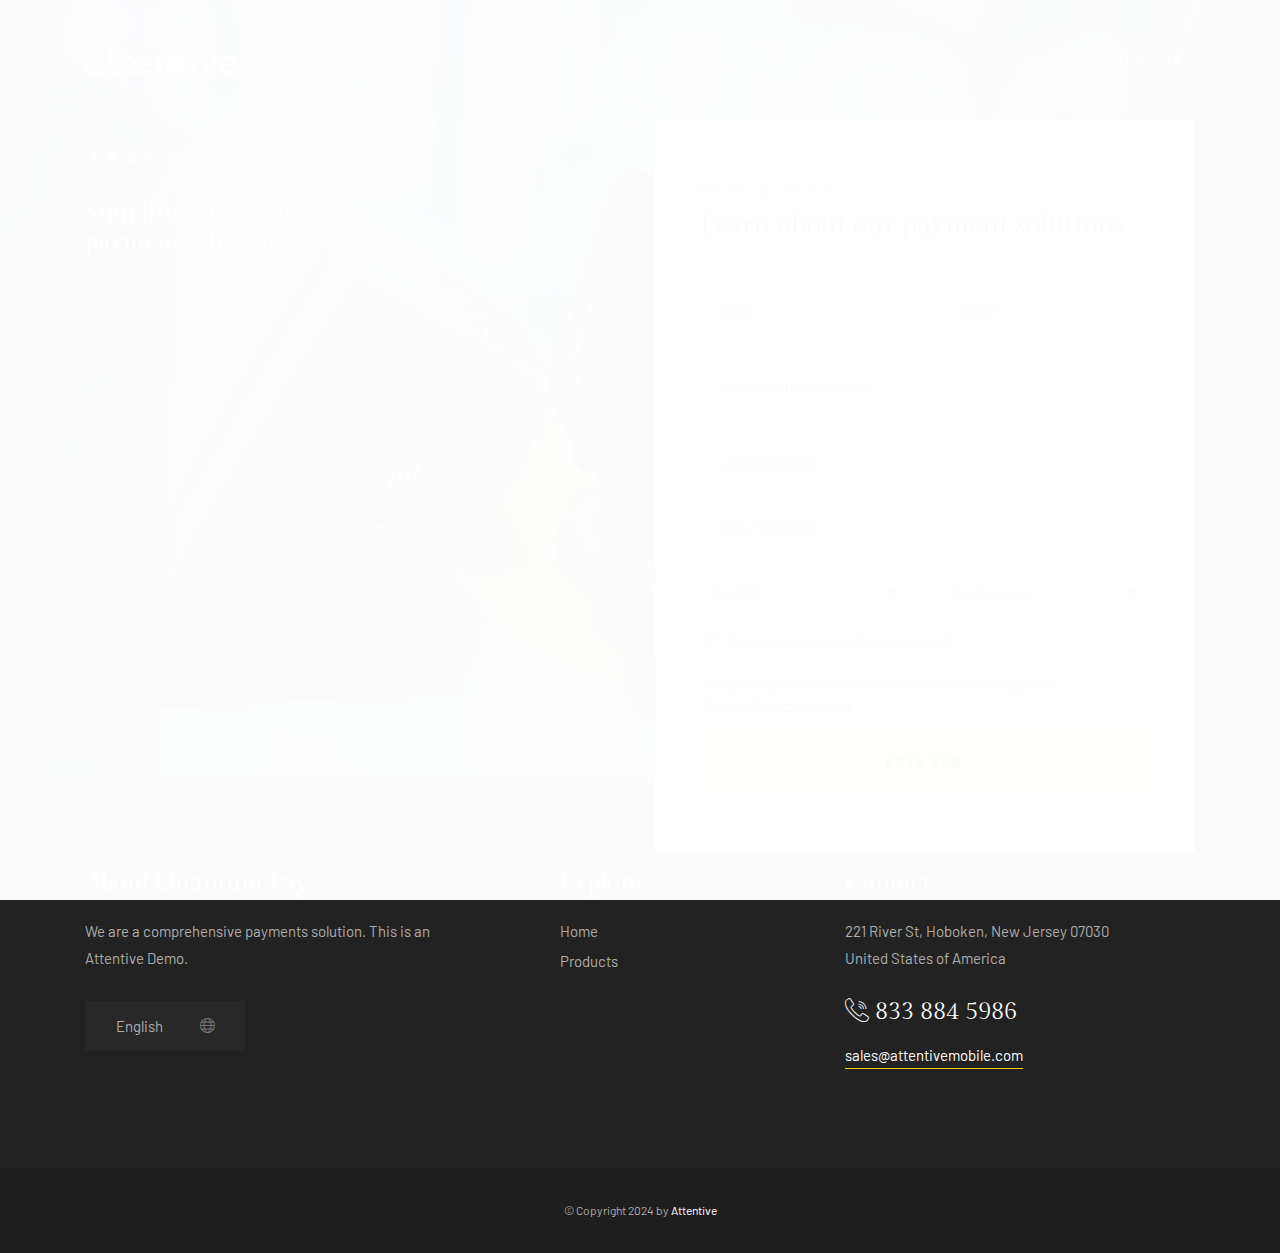
==== index.html @ 2bd8c74f "Update index.html" ====
<!DOCTYPE html>
<html lang="zxx">

<head>
    <meta charset="utf-8">
    <meta name="viewport" content="width=device-width, initial-scale=1, maximum-scale=1" />
    <title>Quantum Pay Demo</title>
    <link rel="shortcut icon" type="image/ico" href="img/favicon.ico" />
    <link rel="stylesheet"
        href="https://fonts.googleapis.com/css2?family=Barlow&family=Barlow+Condensed&family=Gilda+Display&display=swap">
    <link rel="stylesheet" href="css/plugins.css" />
    <link rel="stylesheet" href="css/style.css" />
</head>


<body>
    <!-- Preloader -->
    <div class="preloader-bg"></div>
    <div id="preloader">
        <div id="preloader-status">
            <div class="preloader-position loader"> <span></span> </div>
        </div>
    </div>
    <!-- Progress scroll totop -->
    <div class="progress-wrap cursor-pointer">
        <svg class="progress-circle svg-content" width="100%" height="100%" viewBox="-1 -1 102 102">
            <path d="M50,1 a49,49 0 0,1 0,98 a49,49 0 0,1 0,-98" />
        </svg>
    </div>
    <!-- Navbar -->
    <nav class="navbar navbar-expand-lg">
        <div class="container">
            <!-- Logo -->
            <div class="logo-wrapper navbar-brand valign">
                <a href="index.html">
                    <div class="logo">
                        <img src="img/logo.png" class="logo-img" alt="">
                    </div>
                </a>
            </div>
            <button class="navbar-toggler" type="button" data-toggle="collapse" data-target="#navbarSupportedContent"
                aria-controls="navbarSupportedContent" aria-expanded="false" aria-label="Toggle navigation"> <span
                    class="icon-bar"><i class="ti-line-double"></i></span> </button>
            <!-- Navbar links -->
            <div class="collapse navbar-collapse" id="navbarSupportedContent">
                <ul class="navbar-nav ml-auto">
                    <li class="nav-item"><a class="nav-link active" href="index.html">Home</a></li>
                    <li class="nav-item"><a class="nav-link" href="products.html">Products</a></li>
                </ul>
            </div>
        </div>
    </nav>

    <!-- Demo Form -->
    <section class="testimonials">
        <div class="background bg-img bg-fixed section-padding pb-0" data-background="img/slider/paymentsbackground.jpg"
            data-overlay-dark="2">
            <div class="container">
                <div class="row">
                    <!-- DEMO -->
                    <div class="col-md-4 mb-30 mt-30">
                        <p><i class="star-rating"></i><i class="star-rating"></i><i class="star-rating"></i><i
                                class="star-rating"></i><i class="star-rating"></i></p>
                        <h5>Simplify your company's payment solutions.</h5>
                    </div>
                    <!-- Booking From -->
                    <div class="col-md-6 offset-md-2">
                        <div class="booking-box">
                            <div class="head-box">
                                <h6>Book a Demo</h6>
                                <h4>Learn about our payment solutions </h4>
                            </div>
                            <div class="booking-inner clearfix">
                                <form action="index.html" class="form1 clearfix">
                                    <div class="row">
                                        <div class="col-md-6">
                                            <div class="input1_wrapper">
                                                <label>First Name</label>
                                                <div class="input1_inner text_input">
                                                    <input id="firstName" type="text" class="" placeholder="First Name" required>
                                                </div>
                                            </div>
                                        </div>
                                        <div class="col-md-6">
                                            <div class="input1_wrapper">
                                                <label>Last Name</label>
                                                <div class="input1_inner text_input">
                                                    <input id="lastName" type="text" class="text" placeholder="Last Name" required>
                                                </div>
                                            </div>
                                        </div>
                                        <div class="col-md-12">
                                            <div class="input1_wrapper">
                                                <label>Email Address</label>
                                                <div class="input1_inner text_input">
                                                    <input id="email" type="email" class="text" placeholder="Email Address" required>
                                                </div>
                                            </div>
                                        </div>
                                        <div class="col-md-12">
                                            <div class="input1_wrapper">
                                                <label>Phone Number</label>
                                                <div class="input1_inner text_input">
                                                    <input id="phone" type="tel" class="form-control" placeholder="Phone Number (e.g. +15550004567)" 
                                                           pattern="^\+\d{1,3}\d{6,14}$" required>
                                                </div>                                                
                                            </div>
                                        </div>                                        
                                        <div class="col-md-12">
                                            <div class="input1_wrapper">
                                                <label>Title</label>
                                                <div class="input1_inner text_input">
                                                    <input id="title" type="text" class="form-control"
                                                        placeholder="Title">
                                                </div>
                                            </div>
                                        </div>
                                        <div class="col-md-6">
                                            <div class="input1_wrapper">
                                                <label>Company Size</label>
                                                <div class="input1_inner text_input">
                                                    <select id="companySize" class="form-control custom-select" > 
                                                        <option value="" disabled selected>Select Company Size [Employee Count]</option>
                                                        <option value="1-50">1-50</option>
                                                        <option value="51-500">51-500</option>
                                                        <option value="500-2000">500-2000</option>
                                                        <option value="2000+">2000+</option>
                                                    </select>
                                                </div>
                                            </div>
                                        </div>
                                        
                                        <div class="col-md-6">
                                            <div class="input1_wrapper">
                                                <label>Industry</label>
                                                <div class="input1_inner text_input">
                                                    <select id="Industry" class="form-control custom-select" > 
                                                        <option value="" disabled selected>Select Industry</option>
                                                        <option value="Retail">Retail</option>
                                                        <option value="eCommerce">eCommerce</option>
                                                        <option value="Technology">Technology</option>
                                                        <option value="Fitness">Fitness</option>
                                                        <option value="Finance">Finance</option>
                                                        <option value="Healthcare">Healthcare</option>
                                                        <option value="Education">Education</option>
                                                        <option value="Media">Media & Entertainment</option>
                                                        <option value="Travel">Travel & Hospitality</option>
                                                        <option value="Sports">Sports</option>
                                                        <!-- Add more industry options as needed -->
                                                    </select>
                                                </div>
                                            </div>
                                        </div>                                                                    
                                        <div class="container ml-1 mt-3">
                                            <form>
                                                <div class="form-check">
                                                    <input class="form-check-input" type="checkbox" value="yes" id="sms_opt_in">
                                                    <label class="form-check-label" for="newsletter_signup">Opt In for Marketing SMS</label>
                                                </div>
                                            </form>
                                            <div class="head-box ml-4">
                                                <h12>Opt-In to marketing text messages*</h6>
                                            </div>
                                        </div>
                                        <p class="footer-bottom-copy-right" style="color: black; margin-top: 20px; text-indent: 20px;">
                                            By submitting this form, you indicate that you have read and agreed to
                                            <a href="https://www.attentive.com/legal/privacy" style="color: black; text-decoration: underline;">Quantum Pay's Privacy Policy</a>.
                                        </p>                                        
                                        
                                        <div class="col-md-12">
                                            <button id="purchase" type="submit" class="btn-form1-submit mt-15">Book
                                                Now</button>
                                        </div>
                                    </div>
                                </form>
                            </div>
                        </div>
                    </div>
                </div>
            </div>
        </div>
    </section>
    <!-- Footer -->
    <footer class="footer">
        <div class="footer-top">
            <div class="container">
                <div class="row">
                    <div class="col-md-4">
                        <div class="footer-column footer-about">
                            <h3 class="footer-title">About Quantum Pay</h3>
                            <p class="footer-about-text">We are a comprehensive payments solution. This is an Attentive Demo. </p>

                            <div class="footer-language"> <i class="lni ti-world"></i>
                                <select onchange="location = this.value;">
                                    <option value="#0">English</option>
                                </select>
                            </div>
                        </div>
                    </div>
                    <div class="col-md-3 offset-md-1">
                        <div class="footer-column footer-explore clearfix">
                            <h3 class="footer-title">Explore</h3>
                            <ul class="footer-explore-list list-unstyled">
                                <li><a href="index.html">Home</a></li>
                                <li><a href="products.html">Products</a></li>
                            </ul>
                        </div>
                    </div>
                    <div class="col-md-4">
                        <div class="footer-column footer-contact">
                            <h3 class="footer-title">Contact</h3>
                            <p class="footer-contact-text">221 River St, Hoboken, New Jersey 07030<br>United States of America
                            </p>
                            <div class="footer-contact-info">
                                <p class="footer-contact-phone"><span class="flaticon-call"></span> 833 884 5986</p>
                                <p class="footer-contact-mail">sales@attentivemobile.com</p>
                            </div>
                        </div>
                    </div>
                </div>
            </div>
        </div>
        <div class="footer-bottom">
            <div class="container">
                <div class="row">
                    <div class="col-md-12">
                        <div class="footer-bottom-inner">
                            <p class="footer-bottom-copy-right">© Copyright 2024 by <a href="https://www.attentive.com/">Attentive</a></p>
                        </div>
                    </div>
                </div>
            </div>
        </div>
    </footer>
    <!-- jQuery -->
    <script src="js/jquery-3.6.0.min.js"></script>
    <script src="js/jquery-migrate-3.0.0.min.js"></script>
    <script src="js/modernizr-2.6.2.min.js"></script>
    <script src="js/imagesloaded.pkgd.min.js"></script>
    <script src="js/jquery.isotope.v3.0.2.js"></script>
    <script src="js/pace.js"></script>
    <script src="js/popper.min.js"></script>
    <script src="js/bootstrap.min.js"></script>
    <script src="js/scrollIt.min.js"></script>
    <script src="js/jquery.waypoints.min.js"></script>
    <script src="js/owl.carousel.min.js"></script>
    <script src="js/jquery.stellar.min.js"></script>
    <script src="js/jquery.magnific-popup.js"></script>
    <script src="js/YouTubePopUp.js"></script>
    <script src="js/select2.js"></script>
    <script src="js/datepicker.js"></script>
    <script src="js/smooth-scroll.min.js"></script>
    <script src="js/custom.js"></script>
    <script src="js/attentiveapis.js"></script>
    <script src="https://cdn.attn.tv/quantumpaydemo/dtag.js"></script>
</body>

</html>
---- css/style.css ----
/* -------------------------------------------------------

 01. Basics style
 02. Helper style
 03. Selection style 
 04. Preloader style
 05. Owl-Theme custom style
 06. Section style
 07. Navbar style
 08. Header style
 09. Slider-fade style (Homepage Slider)
 10. Slider style (Inner Page Slider)
 11. Kenburns Slider style
 12. Slider Grid Background style
 13. Page Banner Header style
 14. Video Background style
 15. Team style
 16. Rooms 2 style
 17. Rooms 3 style
 18. Rooms Page style
 19. Services style
 20. My Trips Menu style
 21. Facilties style
 22. Clients style
 23. Gallery style
 24. Promo Video and Testimonials style
 25. Booking style
 26. Pricing style
 27. Careers style
 28. Accordion Box (for Faqs) style
 29. News 1 style
 30. News 2 style
 31. Post style
 32. Contact style
 33. Buttons style
 34. Coming Soon
 35. 404 Page style
 36. Footer style
 37. toTop Button style
 38. Overlay Effect Bg image style
 39. Responsive (Media Query)
 
------------------------------------------------------- */


/* ======= Basic style ======= */
html,
body {
    -moz-osx-font-smoothing: grayscale;
    -webkit-font-smoothing: antialiased;
    -moz-font-smoothing: antialiased;
    font-smoothing: antialiased;
}
* {
    margin: 0;
    padding: 0;
    -webkit-box-sizing: border-box;
    box-sizing: border-box;
    outline: none;
    list-style: none;
    word-wrap: break-word;
}
body {
    font-family: 'Barlow', sans-serif;
    font-size: 15px;
    font-weight: 400;
    line-height: 1.75em;
    color: #666;
    overflow-x: hidden !important;
}
p {
    font-family: 'Barlow', sans-serif;
    font-size: 15px;
    font-weight: 400;
    line-height: 1.75em;
    color: #666;
    margin-bottom: 20px;
}
h1,
h2,
h3,
h4,
h5,
h6 {
    font-family: 'Gilda Display', serif;;
    font-weight: 400;
    line-height: 1.25em;
    margin: 0 0 20px 0;
    color: #222;
}
img {
    width: 100%;
    height: auto;
}
img {
    -webkit-transition: all 0.5s;
    -o-transition: all 0.5s;
    transition: all 0.5s;
    color: #f4f4f4;
}
span,
a,
a:hover {
    display: inline-block;
    text-decoration: none;
    color: inherit;
}
b {
    font-weight: 400;
    color: #F9D100;
}

/* text field */
input[type="password"]:focus,
input[type="email"]:focus,
input[type="text"]:focus,
input[type="file"]:focus,
input[type="radio"]:focus,
input[type="checkbox"]:focus,
textarea:focus {
    outline: none;
}
input[type="password"],
input[type="email"],
input[type="text"],
input[type="file"],
textarea {
    max-width: 100%;
    margin-bottom: 15px;
    padding: 10px 0;
    height: auto;
    background-color: transparent;
    -webkit-box-shadow: none;
    box-shadow: none;
    border-width: 0 0 1px;
    border-style: solid;
    display: block;
    width: 100%;
    line-height: 1.5em;
    font-family: 'Barlow', sans-serif;
    font-size: 15px;
    font-weight: 400;
    color: #666;
    background-image: none;
    border-bottom: 1px solid #ececec;
    border-color: ease-in-out .15s, box-shadow ease-in-out .15s;
}
input:focus,
textarea:focus {
    border-bottom-width: 1px;
    border-color: #F9D100;
}
input[type="submit"],
input[type="reset"],
input[type="button"],
button {
    text-shadow: none;
    -webkit-box-shadow: none;
    box-shadow: none;
    line-height: 1.75em;
    -webkit-transition: background-color .15s ease-out;
    transition: background-color .15s ease-out;
    background: transparent;
    border: 0px solid transparent;
}
input[type="submit"]:hover,
input[type="reset"]:hover,
input[type="button"]:hover,
button:hover {
    border: 0px solid transparent;
}
select {
    padding: 10px;
    border-radius: 5px;
}
table,
th,
tr,
td {
    border: 1px solid #f8f5f0;
}
th,
tr,
td {
    padding: 10px;
}
input[type="radio"],
input[type="checkbox"] {
    display: inline;
}
input[type="submit"] {
    font-weight: 400;
    font-family: 'Gilda Display', serif;;
    text-transform: uppercase;
    background: #F9D100;
    color: #000;
    padding: 8px 24px;
    margin: 0;
    position: relative;
    font-size: 15px;
    letter-spacing: 3px;
}
.alert-success {
    background: transparent;
    color: #666;
    border: 1px solid #F9D100;
    border-radius: 0px;
}

/* placeholder */
::-webkit-input-placeholder {
    color: #666;
    font-size: 15px;
    font-weight: 400;
}
:-moz-placeholder {
    color: #666;
}
::-moz-placeholder {
    color: #666;
    opacity: 1;
}
:-ms-input-placeholder {
    color: #666;
}

/* blockquote */
blockquote {
    padding: 45px;
    display: block;
    position: relative;
    background-color: #f8f5f0;
    overflow: hidden;
    margin: 35px 0;
    font-size: 15px;
    font-weight: 400;
    line-height: 1.75em;
    color: #666;
}
blockquote p {
    font-family: inherit;
    margin-bottom: 0 !important;
    color: inherit;
    max-width: 650px;
    width:100%;
    position:relative;
    z-index:3;
}
blockquote:before {
    content: '\e645';
    font-family: 'Themify';
    position: absolute;
    right: 40px;
    bottom: 40px;
    font-size: 110px;
    opacity: 0.07;
    line-height: 1;
    color: #222;
}
blockquote p {
    margin-bottom: 0;
}
blockquote p a {
    color:inherit;
}
blockquote cite {
    display:inline-block;
    font-size: 15px;
    position:relative;
    padding-left: 60px;
    border-color:inherit;
    line-height:1;
    margin-top: 22px;
    font-style:normal;
    color: #F9D100;
    font-weight: 400;
}
blockquote cite:before {
    content: '';
    position: absolute;
    left: 0;
    bottom: 5px;
    width: 45px;
    height: 1px;
    border-top: 1px solid; 
    border-color:inherit;
    color: #F9D100;
}


/* ======= Helper style ======= */
.mt-0 {
  margin-top: 0 !important;
}
.mt-15 {
  margin-top: 15px !important;
}
.mt-20 {
  margin-top: 20px !important;
}
.mt-30 {
  margin-top: 30px !important;
}
.mt-60 {
  margin-top: 60px !important;
}
.mt-90 {
  margin-top: 90px !important;
}
.mb-0 {
  margin-bottom: 0 !important;
}
.mb-30 {
  margin-bottom: 30px !important;
}
.mb-60 {
  margin-bottom: 60px !important;
}
.mb-90 {
  margin-bottom: 90px !important;
}
.pb-0 {
  padding-bottom: 0 !important;
}
.no-padding {
  padding: 0 !important;
}

/* important */
.o-hidden {
    overflow: hidden;
}
.position-re {
    position: relative;
}
.full-width {
    width: 100%;
}
.bg-img {
    background-size: cover;
    background-repeat: no-repeat;
}
.bg-fixed {
    background-attachment: fixed;
}
.pattern {
    background-repeat: repeat;
    background-size: auto;
}
.bold {
    font-weight: 600;
}
.count {
    font-family: 'Gilda Display', serif;;
}
.valign {
    display: -webkit-box;
    display: -ms-flexbox;
    display: flex;
    -webkit-box-align: center;
    -ms-flex-align: center;
    align-items: center;
}
.v-middle {
    position: absolute;
    width: 100%;
    top: 50%;
    left: 0;
    -webkit-transform: translate(0%, -50%);
    transform: translate(0%, -50%);
}
.v-bottom {
    position: absolute;
    width: 100%;
    bottom: 5%;
    left: 0;
    -webkit-transform: translate(0%, -5%);
    transform: translate(0%, -5%);
}
.js .animate-box {
    opacity: 0;
}

/* background & color */
.bg-black {
    background: #222;
}
.bg-cream {
    background: #f8f5f0 ;
}
.color-1 {
color: #fff;
}
.color-2 {
color: #adadad;
}
.color-3 {
color: #666;
}
.color-4 {
color: #222;
}
.color-5 {
color: #F9D100;
}

/* star - white  */
.star {
  position: relative;
  display: inline-block;
  width: 0;
  height: 0;
  margin-left: 0.9em;
  margin-right: 0.9em;
  margin-bottom: 1.2em;
  border-right: 0.3em solid transparent;
  border-bottom: 0.7em solid #fff;
  border-left: 0.3em solid transparent;
  /* Controlls the size of the stars. */
  font-size: 8px;
}
.star:before, .star:after {
  content: "";
  display: block;
  width: 0;
  height: 0;
  position: absolute;
  top: 0.6em;
  left: -1em;
  border-right: 1em solid transparent;
  border-bottom: 0.7em solid #fff;
  border-left: 1em solid transparent;
  transform: rotate(-35deg);
}
.star:after {
  transform: rotate(35deg);
}
/* Star rating  */
.star-rating {
  position: relative;
  display: inline-block;
  width: 0;
  height: 0;
  margin-left: 0.9em;
  margin-right: 0.9em;
  margin-bottom: 2em;
  border-right: 0.3em solid transparent;
  border-bottom: 0.7em solid #e4a853;
  border-left: 0.3em solid transparent;
  /* Controlls the size of the stars. */
  font-size: 8px;
}
.star-rating:before, .star-rating:after {
  content: "";
  display: block;
  width: 0;
  height: 0;
  position: absolute;
  top: 0.6em;
  left: -1em;
  border-right: 1em solid transparent;
  border-bottom: 0.7em solid #e4a853;
  border-left: 1em solid transparent;
  transform: rotate(-35deg);
}
.star-rating:after {
  transform: rotate(35deg);
}


/* ======= Selection style ======= */
::-webkit-selection {
    color: #fff;
    background: #F9D100;
}
::-moz-selection {
    color: #fff;
    background: #F9D100;
}
::selection {
    color: #fff;
    background: #F9D100;
}


/* ======= Preloader style ======= */
.preloader-bg,
#preloader {
    position: fixed;
    width: 100%;
    height: 100%;
    overflow: hidden;
    background: #fff;
    z-index: 999999;
}
#preloader {
    display: table;
    table-layout: fixed;
}
#preloader-status {
    display: table-cell;
    vertical-align: middle;
}
.preloader-position {
    position: relative;
    margin: 0 auto;
    text-align: center;
    -webkit-box-sizing: border-box;
    -moz-box-sizing: border-box;
    -ms-box-sizing: border-box;
    -o-box-sizing: border-box;
    box-sizing: border-box;
}
.loader {
    position: relative;
    width: 55px;
    height: 55px;
    left: 50%;
    top: auto;
    margin-left: -22px;
    margin-top: 1px;
    -webkit-animation: rotate 1s infinite linear;
    -moz-animation: rotate 1s infinite linear;
    -ms-animation: rotate 1s infinite linear;
    -o-animation: rotate 1s infinite linear;
    animation: rotate 1s infinite linear;
    border: 1px solid rgba(0,0,0, 0.1);
    -webkit-border-radius: 50%;
    -moz-border-radius: 50%;
    -ms-border-radius: 50%;
    -o-border-radius: 50%;
    border-radius: 50%;
}
.loader span {
    position: absolute;
    width: 55px;
    height: 55px;
    top: -1px;
    left: -1px;
    border: 1px solid transparent;
    border-top: 1px solid #F9D100;
    -webkit-border-radius: 50%;
    -moz-border-radius: 50%;
    -ms-border-radius: 50%;
    -o-border-radius: 50%;
    border-radius: 50%;
}
@-webkit-keyframes rotate {
    0% {
        -webkit-transform: rotate(0deg);
    }
    100% {
        -webkit-transform: rotate(360deg);
    }
}
@keyframes rotate {
    0% {
        transform: rotate(0deg);
    }
    100% {
        transform: rotate(360deg);
    }
}


/* ======= Owl-Theme custom style ======= */
.owl-theme .owl-nav.disabled + .owl-dots {
    margin-top: 0px;
    line-height: 1.5;
    display: block;
    outline: none;
}
.owl-theme .owl-dots .owl-dot span {
    width: 12px;
    height: 12px;
    margin: 0 3px;
    border-radius: 50%;
    background: transparent;
    border: 1px solid #ADADAD;
}
.owl-theme .owl-dots .owl-dot.active span,
.owl-theme .owl-dots .owl-dot:hover span {
    background: #F9D100;
    border: 1px solid #F9D100;
}




/* === owl carousel nav style  === */
.clients .owl-theme .owl-nav,
.team .owl-theme .owl-nav,
.slider-grid-bg .owl-theme .owl-nav,
.news .owl-theme .owl-nav,
.pricing .owl-theme .owl-nav,
.testimonials .owl-theme .owl-nav,
.rooms-page .owl-theme .owl-nav,
.rooms3 .owl-theme .owl-nav,
.rooms2 .owl-theme .owl-nav,
.rooms1 .owl-theme .owl-nav {
    position: absolute!important;
    top: 35%!important;
    bottom: auto!important;
    width: 100%
}
.clients .owl-theme .owl-nav,
.team .owl-theme .owl-nav,
.slider-grid-bg .owl-theme .owl-nav,
.news .owl-theme .owl-nav,
.pricing .owl-theme .owl-nav,
.testimonials .owl-theme .owl-nav,
.rooms-page .owl-theme .owl-nav,
.rooms3 .owl-theme .owl-nav,
.rooms2 .owl-theme .owl-nav,
.rooms1 .owl-theme .owl-nav{
    position: relative;
    position: absolute;
    bottom: 0;
    left: 50%;
    -webkit-transform: translateX(-50%);
    -ms-transform: translateX(-50%);
    transform: translateX(-50%);
}
.clients .owl-theme .owl-prev,
.team .owl-theme .owl-prev,
.slider-grid-bg .owl-theme .owl-prev,
.news .owl-theme .owl-prev,
.pricing .owl-theme .owl-prev,
.testimonials .owl-theme .owl-prev,
.rooms-page .owl-theme .owl-prev,
.rooms3 .owl-theme .owl-prev,
.rooms2 .owl-theme .owl-prev,
.rooms1 .owl-theme .owl-prev {
    left: 10px!important
}
.clients .owl-theme .owl-next,
.team .owl-theme .owl-next,
.slider-grid-bg .owl-theme .owl-next,
.news .owl-theme .owl-next,
.pricing .owl-theme .owl-next,
.testimonials .owl-theme .owl-next,
.rooms-page .owl-theme .owl-next,
.rooms3 .owl-theme .owl-next,
.rooms2 .owl-theme .owl-next,
.rooms1 .owl-theme .owl-next {
    right: 10px!important
}
.clients .owl-theme .owl-prev,
.clients .owl-theme .owl-next,
.team .owl-theme .owl-prev,
.team .owl-theme .owl-next,
.slider-grid-bg .owl-theme .owl-prev,
.slider-grid-bg .owl-theme .owl-next,
.news .owl-theme .owl-prev,
.news .owl-theme .owl-next,
.pricing .owl-theme .owl-prev,
.pricing .owl-theme .owl-next,
.testimonials .owl-theme .owl-prev,
.testimonials .owl-theme .owl-next,
.rooms-page .owl-theme .owl-prev,
.rooms-page .owl-theme .owl-next,
.rooms3 .owl-theme .owl-prev,
.rooms3 .owl-theme .owl-next,
.rooms2 .owl-theme .owl-prev,
.rooms2 .owl-theme .owl-next,
.rooms1 .owl-theme .owl-prev,
.rooms1 .owl-theme .owl-next {
    color: #fff;
    position: absolute!important;
    top: 50%;
    padding: 0;
    height: 50px;
    width: 50px;
    border-radius: 0%;
    -webkit-transform: translateY(-50%);
    -ms-transform: translateY(-50%);
    transform: translateY(-50%);
    background: #272727;
    border: 1px solid #272727;
    line-height: 0;
    text-align: center;
    font-size: 16px
}
.clients .owl-theme .owl-prev>span,
.clients .owl-theme .owl-next>span,
.team .owl-theme .owl-prev>span,
.team .owl-theme .owl-next>span,
.slider-grid-bg .owl-theme .owl-prev>span,
.slider-grid-bg .owl-theme .owl-next>span,
.news .owl-theme .owl-prev>span,
.news .owl-theme .owl-next>span,
.pricing .owl-theme .owl-prev>span,
.pricing .owl-theme .owl-next>span,
.testimonials .owl-theme .owl-prev>span,
.testimonials .owl-theme .owl-next>span,
.rooms-page .owl-theme .owl-prev>span,
.rooms-page .owl-theme .owl-next>span,
.rooms3 .owl-theme .owl-prev>span,
.rooms3 .owl-theme .owl-next>span,
.rooms2 .owl-theme .owl-prev>span,
.rooms2 .owl-theme .owl-next>span,
.rooms1 .owl-theme .owl-prev>span,
.rooms1 .owl-theme .owl-next>span {
    position: absolute;
    line-height: 0;
    top: 50%;
    left: 50%;
    -webkit-transform: translate(-50%, -50%);
    -ms-transform: translate(-50%, -50%);
    transform: translate(-50%, -50%)
}
.clients .owl-theme .owl-nav [class*=owl-],
.team .owl-theme .owl-nav [class*=owl-],
.slider-grid-bg .owl-theme .owl-nav [class*=owl-],
.news .owl-theme .owl-nav [class*=owl-],
.pricing .owl-theme .owl-nav [class*=owl-],
.testimonials .owl-theme .owl-nav [class*=owl-],
.rooms-page .owl-theme .owl-nav [class*=owl-],
.rooms3 .owl-theme .owl-nav [class*=owl-],
.rooms2 .owl-theme .owl-nav [class*=owl-],
.rooms1 .owl-theme .owl-nav [class*=owl-] {
    width: 40px;
    height: 40px;
    line-height: 34px;
    background: transparent;
    color: #fff;
    font-size: 11px;
    margin-right: 15px;
    margin-left: 15px;
    cursor: pointer;
    border: 1px solid rgba(255,255,255, 0.7);
    border-radius: 100%;
    transition: all 0.2s ease-in-out;
    transform: scale(1.0);
}
.clients .owl-theme .owl-nav [class*=owl-]:hover,
.team .owl-theme .owl-nav [class*=owl-]:hover,
.slider-grid-bg .owl-theme .owl-nav [class*=owl-]:hover,
.news .owl-theme .owl-nav [class*=owl-]:hover,
.pricing .owl-theme .owl-nav [class*=owl-]:hover,
.testimonials .owl-theme .owl-nav [class*=owl-]:hover,
.rooms-page .owl-theme .owl-nav [class*=owl-]:hover,
.rooms3 .owl-theme .owl-nav [class*=owl-]:hover,
.rooms2 .owl-theme .owl-nav [class*=owl-]:hover,
.rooms1 .owl-theme .owl-nav [class*=owl-]:hover {
    transform: scale(0.9);
    background: transparent;
    border: 1px solid #b19777;
    color: #FFF;
}
@media screen and (max-width: 768px) {
    .clients .owl-theme .owl-nav,
    .team .owl-theme .owl-nav,
    .slider-grid-bg .owl-theme .owl-nav,
    .news .owl-theme .owl-nav,
    .pricing .owl-theme .owl-nav,
    .testimonials .owl-theme .owl-nav,
    .rooms-page .owl-theme .owl-nav,
    .rooms3 .owl-theme .owl-nav,
    .rooms2 .owl-theme .owl-nav,
    .rooms1 .owl-theme .owl-nav {
        display: none;
    }
}





/* ======= Section style ======= */
.section-padding {
    padding: 120px 0;
}
.section-padding2 {
    padding: 0 0 120px 0;
}
.section-padding h6 {
    color: #F9D100;
    font-size: 20px;
    margin-bottom: 20px;
}
.section-subtitle {
    font-size: 15px;
    font-family: 'Barlow Condensed', sans-serif;
    font-weight: 400;
    color: #666;
    text-transform: uppercase;
    position: relative;
    letter-spacing: 6px;
    margin-bottom: 5px;
}
.section-subtitle span {
 color: #F9D100;
}
.section-title {
    font-size: 45px;
    font-family: 'Gilda Display', serif;
    font-weight: 400;
    color: #222;
    position: relative;
    margin-bottom: 20px;
    line-height: 1.25em;
}
.section-title span {
    color: #fff;
}

/* ======= Navbar style ======= */
.navbar {
    position: absolute;
    left: 0;
    top: 0;
    width: 100%;
    background: transparent;
    z-index: 99;
    padding-right: 0;
    padding-left: 0;
    padding-top: 30px;
    padding-bottom: 0;
    height: 90px;
}
.navbar .icon-bar {
    color: #F9D100;
}
.navbar .navbar-nav .nav-link {
    font-family: 'Barlow Condensed', sans-serif;
    font-size: 15px;
    font-weight: 400;
    text-transform: uppercase;
    letter-spacing: 3px;
    color: #fff;
    margin: 3px;
    -webkit-transition: all .4s;
    transition: all .4s;
}
.navbar .navbar-nav .nav-link.nav-color {
    color: #fff;
}
.navbar .navbar-nav .nav-link:hover {
    color: #F9D100;
}
.navbar .navbar-nav .active {
    color: #F9D100 !important;
}
.nav-scroll {
    background: #fff;
    padding: 0 0 0 0;
    position: fixed;
    top: -100px;
    left: 0;
    width: 100%;
    -webkit-transition: -webkit-transform .5s;
    transition: -webkit-transform .5s;
    transition: transform .5s;
    transition: transform .5s, -webkit-transform .5s;
    -webkit-transform: translateY(100px);
    transform: translateY(100px);
    -webkit-box-shadow: 0px 5px 15px rgba(0, 0, 0, 0.05);
    box-shadow: 0px 5px 15px rgba(0, 0, 0, 0.05);
}
.nav-scroll .icon-bar {
    color: #F9D100;
}
.nav-scroll .navbar-nav .nav-link {
    color: #222;
}
.nav-scroll .navbar-nav .active {
    color: #F9D100 !important;
}
.nav-scroll .navbar-nav .logo {
    padding: 15px 0;
    color: #222;
}
.nav-scroll .logo {
}
.nav-scroll .logo-img {
    width: 160px;
    margin-bottom: 0px;
}
.nav-scroll .logo-wrapper .logo h2 {
    font-family: 'Gilda Display', serif;
    font-size: 24px;
    font-weight: 400;
    text-transform: uppercase;
    display: block;
    width: 100%;
    position: relative;
    color: #F9D100;
    letter-spacing: 3px;
    margin-bottom: 0;
}
.nav-scroll .logo-wrapper .logo span {
    display: block;
    font-family: 'Barlow Condensed', sans-serif;
    font-size: 10px;
    color: #222;
    font-weight: 400;
    letter-spacing: 7px;
    display: block;
    margin-top: 0px;
    line-height: 1em;
    text-transform: uppercase;
}
.nav-scroll .logo-wrapper {
    float: left;
}
.logo-wrapper {
    float: left;
    padding-left: 0px;
}
.logo-wrapper .logo h2 {
    font-family: 'Gilda Display', serif;
    font-size: 24px;
    font-weight: 400;
    text-transform: uppercase;
    display: block;
    width: 100%;
    position: relative;
    color: #F9D100;
    letter-spacing: 3px;
    margin-bottom: 0;
}
.logo-wrapper .logo span {
    display: block;
    font-family: 'Barlow Condensed', sans-serif;
    font-size: 10px;
    color: #fff;
    font-weight: 400;
    letter-spacing: 7px;
    display: block;
    margin-top: 0px;
    line-height: 1em;
    text-transform: uppercase;
}
.logo {
    padding: 0;
    text-align: center;
}
.logo-img {
    width: 160px;
    margin-bottom: 0px;
}
.dropdown:hover .dropdown-menu,
.dropdown:hover .mega-menu {
    opacity: 1;
    visibility: visible;
    -webkit-transform: translateY(0);
    transform: translateY(0);
}
.dropdown .nav-link {
    cursor: pointer;
}
.dropdown .nav-link i {
    padding-left: 0px;
    font-size: 8px;
}
.dropdown-item {
    position: relative;
}
.dropdown-item:hover .sub-menu {
    opacity: 1;
    visibility: visible;
    -webkit-transform: translateY(0);
    transform: translateY(0);
}
.dropdown-item span {
    display: block;
    cursor: pointer;
}
.dropdown-menu,
.sub-menu {
    display: block;
    opacity: 0;
    visibility: hidden;
    -webkit-transform: translateY(20px);
    transform: translateY(20px);
    width: 200px;
    padding: 15px 10px;
    border-radius: 0;
    border: 0;
    background-color: #fff;
    -webkit-transition: all .3s;
    transition: all .3s;
}
.dropdown-menu .dropdown-item,
.sub-menu .dropdown-item {
    padding: 4px 15px;
    font-family: 'Barlow', sans-serif;
    font-size: 15px;
    font-weight: 400;
    color: #222;
    position: relative;
    -webkit-transition: all .4s;
    transition: all .4s;
    border-bottom: 1px solid #f4f4f4;
    background-color: transparent;
}
.dropdown-menu .dropdown-item:last-child,
.sub-menu .dropdown-item:last-child {
    border-bottom: none;
}
.dropdown-menu .dropdown-item:hover,
.sub-menu .dropdown-item:hover {
    background: transparent;
    padding-left: 20px;
    color: #222;
}
.dropdown-menu .dropdown-item a,
.sub-menu .dropdown-item a {
    display: block;
}
.dropdown-menu .dropdown-item i,
.sub-menu .dropdown-item i {
   padding: 13px 0 0 5px;
    font-size: 8px;
    float: right;
}
.dropdown-menu .dropdown-item em,
.sub-menu .dropdown-item em {
    font-size: 8px;
    background-color: #222;
    padding: 2px 4px;
    color: #fff;
    border-radius: 2px;
    position: absolute;
    right: 10px;
    top: 5px;
}

.dropdown-menu .dropdown-item em,
.sub-menu .dropdown-item em {
    font-size: 10px;
    background-color: #F9D100;
    padding: 3px 6px;
    color: #fff;
    border-radius: 0px;
    position: absolute;
    margin-left: 10px;
    top: 7px;
    font-style: normal;
    line-height: 1.5em;
}

.dropdown-menu.last {
    left: -20%;
}
.sub-menu {
    position: absolute;
    left: 100%;
    top: -5px;
}
.sub-menu.left {
    left: -100%;
    margin-left: -20px;
}
.mega-menu {
    position: absolute;
    opacity: 0;
    visibility: hidden;
    -webkit-transform: translateY(20px);
    transform: translateY(20px);
    right: -150px;
    width: 800px;
    background-color: #fff;
    -webkit-box-shadow: 0px 10px 20px rgba(0, 0, 0, 0.05);
    box-shadow: 0px 10px 20px rgba(0, 0, 0, 0.05);
    -webkit-transition: all .3s;
    transition: all .3s;
}
.mega-menu .dropdown-title {
    display: block;
    color: #fff;
    font-size: 15px;
    font-weight: 400;
    letter-spacing: 5px;
    text-transform: uppercase;
    margin-bottom: 15px;
    padding: 0 15px 15px;
    border-bottom: 1px solid rgba(255, 255, 255, 0.03);
}
.mega-menu .dropdown-menu {
    position: static !important;
    float: left;
    -webkit-box-shadow: none;
    box-shadow: none;
    border-right: 1px solid rgba(255, 255, 255, 0.03);;
    border-bottom: 1px solid rgba(255, 255, 255, 0.03);
    -webkit-transition: all .3s;
    transition: all .3s;
}
@media screen and (max-width: 767px) {
    .navbar {
        padding-left: 0px;
        padding-right: 0px;
        background: transparent;
        padding-top: 15px;
        padding-bottom: 15px;
    }
    .nav-scroll {
        background: #fff;
}
    .logo-wrapper {
        float: left;
        padding: 15px;
    }
    .nav-scroll .logo-wrapper {
        padding: 15px;
        background-color: #fff;
    }
    }


/* ======= Header style ======= */
.header {
    min-height: 100vh;
    overflow: hidden;
}
.header .caption .o-hidden {
    display: inline-block;
}
.header .caption h2 {
    font-weight: 400;
    font-size: 30px;
}

.header .caption span i.star-rating {
    -webkit-animation-delay: .8s;
    animation-delay: .8s;
}

.header .caption h4 {
    font-family: 'Barlow Condensed', serif;;
    font-size: 15px;
    font-weight: 400;
    text-transform: uppercase;
    letter-spacing: 6px;
    color: #fff;
    margin-bottom: 20px;
    margin-top: 20px;
    -webkit-animation-delay: .4s;
    animation-delay: .4s;
}
.header .caption h1 {
    position: relative;
    margin-bottom: 20px;
    font-family: 'Gilda Display', serif;;
    font-size: 55px;
    text-transform: uppercase;
    line-height: 1.35em;
    -webkit-animation-delay: .6s;
    animation-delay: .6s;
    color: #fff;
    font-weight: 400;
    letter-spacing: 15px;
}

.header .caption h3 {
    position: relative;
    margin-bottom: 20px;
    font-family: 'Gilda Display', serif;;
    font-size: 48px;
    text-transform: uppercase;
    line-height: 1.35em;
    -webkit-animation-delay: .6s;
    animation-delay: .6s;
    color: #fff;
    font-weight: 400;
    letter-spacing: 7px;
}
.header .caption p {
    font-size: 18px;
    line-height: 1.75em;
    margin-bottom: 0;
    color: #fff;
    -webkit-animation-delay: .6s;
    animation-delay: .6s;
    margin-right: 15px;
}
.header .caption p span {
    letter-spacing: 5px;
    text-transform: uppercase;
    margin: 0 5px;
    padding-right: 14px;
    position: relative;
}
.header .caption p span:last-child {
    padding: 0;
}
.header .caption p span:last-child:after {
    display: none;
}
.header .caption p span:after {
    content: '';
    width: 7px;
    height: 7px;
    border-radius: 50%;
    background: #222;
    position: absolute;
    top: 10px;
    right: 0;
    opacity: .5;
}
.header .caption .butn-light {
    -webkit-animation-delay: .8s;
    animation-delay: .8s;
}

.header .caption .butn-dark {
    -webkit-animation-delay: .8s;
    animation-delay: .8s;
}
.header .social a {
    color: #eee;
    font-size: 20px;
    margin: 10px 15px;
}
hr {
    margin-top: 5px;
    margin-bottom: 20px;
    border: 0;
    border-top: 1px solid rgba(255,255,255,0.3);
}


/* ======= Slider-fade style (Homepage Slider) ======= */
.slider-fade .owl-item {
    height: 100vh;
    position: relative;
}
.slider-fade .item {
    position: absolute;
    top: 0;
    left: 0;
    height: 100%;
    width: 100%;
    background-size: cover;
    background-position: center;
}
.slider-fade .item .caption {
    z-index: 9;
}
/* slider-fade owl-nav next and prev */
.slider-fade .owl-nav {
    position: absolute;
    bottom: 7%;
    right: 12%;
}
.slider-fade .owl-prev {
    float: left;
}
.slider-fade .owl-next {
    float: right;
}
.slider-fade .owl-theme .owl-nav [class*=owl-] {
    width: 40px;
    height: 40px;
    line-height: 34px;
    background: transparent;
    border-radius: 100%;
    color: #fff;
    font-size: 10px;
    margin-right: 3px;
    cursor: pointer;
    border: 1px solid rgba(255,255,255,0.5);
    transition: all 0.2s ease-in-out;
    transform: scale(1.0);
}
.owl-theme .owl-nav [class*=owl-]:hover {
    transform: scale(0.9);
    background: transparent;
    border: 1px solid #F9D100;
    color: #fff;
}
@media screen and (max-width: 768px) {
    .slider-fade .owl-nav {
        display: none;
    }
}
/* owl-dots for slider */
.slider-fade .owl-dots {
    position: absolute;
    text-align: center;
    top: 50%;
    right: 5%;
    -webkit-transform: translateY(-50%);
    -ms-transform: translateY(-50%);
    transform: translateY(-50%);
    width: 40px;
    text-align: right !important
}
.slider-fade .owl-dots .owl-dot span {
    background: transparent;
    display: none
}
.slider-fade .owl-dots .owl-dot {
    height: 12px;
    width: 12px;
    border: 1px solid rgba(255,255,255, 0.7);
    display: block;
    margin-bottom: 10px;
    border-radius: 50%
}
.slider-fade .owl-dots .owl-dot.active {
    border-color: #F9D100;
    background: #F9D100;
}




/* reservation field for slider */
.header div.reservation {
    -webkit-writing-mode: vertical-lr;
    -ms-writing-mode: tb-lr;
    writing-mode: vertical-lr;
    -webkit-transform: rotate(180deg);
    -ms-transform: rotate(180deg);
    transform: rotate(180deg);
    text-orientation: sideways;
    text-orientation: sideways;
    margin: 0;
    position: absolute;
    top: 0;
    left: 40px;
    height: 60%;
    z-index: 9;
}

.header div.reservation .call {
    color: #fff;
    text-transform: uppercase;
    font-family: 'Barlow Condensed', sans-serif;
    font-weight: 400;
    letter-spacing: 5px;
    font-size: 12px;
    line-height: 1.75em;
    margin-top: 15px;
} 

.header div.reservation .call span {
       font-family: 'Gilda Display', serif;
    font-size: 24px;
    color: #F9D100;
    letter-spacing: 1px;
} 

.header div.reservation .icon {
    position: absolute;
    left: -1px;
    top: -50px;
    width: 50px;
    height: 50px;
    border: 1px solid rgba(255,255,255,0.5);
    -webkit-animation: pulse 2s infinite;
    animation: pulse 2s infinite;
    border-radius: 100%;
}
.header div.reservation a .icon i {
    color: #FFF;
    font-size: 24px;
    transform: rotate(90deg);
}
.header div.reservation a .icon:hover {
    border: 1px solid #F9D100;
}
@media screen and (max-width: 768px) {
    .header div.reservation {
        display: none;
    }
}


/* ======= Slider style (Inner Page Slider) ======= */
.slider .owl-item {
    height: 100vh;
    position: relative;
}
.slider .item {
    position: absolute;
    top: 0;
    left: 0;
    height: 100%;
    width: 100%;
    background-size: cover;
    background-position: center;
}
.slider .item .caption{
    z-index: 9;
}
.slider .owl-theme .owl-dots {
    position: absolute;
    width: 100%;
    bottom: 3%;
    right: 12%;
    text-align: right;
}
.slider .owl-theme .owl-dots .owl-dot span {
    width: 13px;
    height: 13px;
    margin: 0 3px;
    border-radius: 50%;
    background: transparent;
    border: 1px solid rgba(255,255,255,0.5);
}
.slider .owl-theme .owl-dots .owl-dot.active span,
.slider .owl-theme .owl-dots .owl-dot:hover span {
    background: #F9D100;
    border: 1px solid #F9D100;
}
/* bounce */
.header .arrow {
    position: absolute;
    bottom: 40px;
    width: 100%;
    text-align: center;
    z-index: 8;
}
.header .arrow.bounce {
    -webkit-animation: bounce 2s infinite;
    animation: bounce 2s infinite;
}
.header .arrow i {
    position: relative;
    display: inline-block;
    width: 50px;
    height: 50px;
    line-height: 50px;
    color: #fff;
    font-size: 15px;
    border: 1px solid rgba(255,255,255,0.3);
    border-radius: 100%;
}

.header .arrow i:hover {
    border: 1px solid #F9D100;
}
.header .arrow i:hover:after {
    -webkit-transform: scale(1.2);
    transform: scale(1.2);
    opacity: 0;
    -webkit-transition: all .5s;
    transition: all .5s;

}



/* ===== Kenburns Slider style ===== */
.kenburns-section {
  z-index: 1;
  display: -webkit-box;
  display: -ms-flexbox;
  display: flex;
  overflow: hidden;
  min-height: 100vh;
  position: relative;
  -webkit-box-align: center;
  -ms-flex-align: center;
  align-items: center;
  background-size: cover;
  background-position: center center;
  background-repeat: no-repeat;
}
.kenburns-section::after {
  content: "";
  position: absolute;
  left: 0;
  top: 0;
  width: 100%;
  height: 100%;
  z-index: -5;
  background: #000;
}
.kenburns-inner {
  position: relative;
  z-index: 15;
}
.kenburns-inner .caption {
    position: relative;
}
.kenburns-inner .caption h4 {
    font-family: 'Barlow Condensed', serif;
    font-size: 15px;
    font-weight: 400;
    text-transform: uppercase;
    letter-spacing: 6px;
    color: #fff;
    margin-bottom: 20px;
    margin-top: 20px;
    -webkit-animation-delay: .4s;
    animation-delay: .4s;
}
.kenburns-inner .caption h1 {
    position: relative;
    margin-bottom: 20px;
    font-family: 'Gilda Display', serif;
    font-size: 55px;
    text-transform: uppercase;
    line-height: 1.35em;
    -webkit-animation-delay: .6s;
    animation-delay: .6s;
    color: #fff;
    font-weight: 400;
    letter-spacing: 15px;
}

.kenburns-inner .caption h3 {
    position: relative;
    margin-bottom: 20px;
    font-family: 'Gilda Display', serif;
    font-size: 48px;
    text-transform: uppercase;
    line-height: 1.35em;
    -webkit-animation-delay: .6s;
    animation-delay: .6s;
    color: #fff;
    font-weight: 400;
    letter-spacing: 5px;
}
#kenburnsSliderContainer .vegas-overlay {}
@media screen and (max-width: 767px) {
.kenburns-inner .caption h4 {
    font-size: 12px;
}   
.kenburns-inner .caption h1 {
    font-size: 30px;
    margin-bottom: 15px;
    letter-spacing: 5px;
    line-height: 1.35em;
}
    .kenburns-inner .caption h3 {
    font-size: 30px;
    margin-bottom: 15px;
    letter-spacing: 5px;
    line-height: 1.35em;
}
    
    .kenburns-inner .caption {
    text-align: center;
    }
}
/* reservation field for Kenburns slider */
.kenburns-section div.reservation {
    -webkit-writing-mode: vertical-lr;
    -ms-writing-mode: tb-lr;
    writing-mode: vertical-lr;
    -webkit-transform: rotate(180deg);
    -ms-transform: rotate(180deg);
    transform: rotate(180deg);
    text-orientation: sideways;
    text-orientation: sideways;
    margin: 0;
    position: absolute;
    top: 0;
    left: 40px;
    height: 60%;
    z-index: 9;
}
.kenburns-section div.reservation .call {
    color: #fff;
    text-transform: uppercase;
    font-family: 'Barlow Condensed', sans-serif;
    font-weight: 400;
    letter-spacing: 5px;
    font-size: 12px;
    line-height: 1.75em;
    margin-top: 15px;
} 
.kenburns-section div.reservation .call span {
       font-family: 'Gilda Display', serif;
    font-size: 24px;
    color: #F9D100;
    letter-spacing: 1px;
} 
.kenburns-section div.reservation .icon {
    position: absolute;
    left: -1px;
    top: -50px;
    width: 50px;
    height: 50px;
    border: 1px solid rgba(255,255,255,0.5);
    -webkit-animation: pulse 2s infinite;
    animation: pulse 2s infinite;
    border-radius: 100%;
}
.kenburns-section div.reservation a .icon i {
    color: #FFF;
    font-size: 24px;
    transform: rotate(90deg);
}
.kenburns-section div.reservation a .icon:hover {
    border: 1px solid #F9D100;
}

/* bounce */
.kenburns-section .arrow {
    position: absolute;
    bottom: 40px;
    width: 100%;
    text-align: center;
    z-index: 80;
}
.kenburns-section .arrow.bounce {
    -webkit-animation: bounce 2s infinite;
    animation: bounce 2s infinite;
}
.kenburns-section .arrow i {
    position: relative;
    display: inline-block;
    width: 50px;
    height: 50px;
    line-height: 50px;
    color: #fff;
    font-size: 15px;
    border: 1px solid rgba(255,255,255,0.3);
    border-radius: 100%;
}

.kenburns-section .arrow i:hover {
    border: 1px solid #F9D100;
}
.kenburns-section .arrow i:hover:after {
    -webkit-transform: scale(1.2);
    transform: scale(1.2);
    opacity: 0;
    -webkit-transition: all .5s;
    transition: all .5s;

}

@media screen and (max-width: 768px) {
    .kenburns-section div.reservation {
        display: none;
    }
}



/* ======= Slider Grid Background ======= */
.slider-grid-bg {
    min-height: 100vh;
    background-size: cover;
    background-position: 50%;
    padding-top: 210px;
    padding-bottom: 60px;
    position: relative;
    overflow: hidden;
    background: #fff;
    color: #222;
}
.slider-grid-bg .grid-img {
    height: 100%;
    width: 100%;
    background-size: cover;
    background-position: center;
    position: absolute;
    left: 0;
    top: 0;
    z-index: 1;
    transform: scale(1);
    transition: transform 5s, opacity .35s;
    opacity: 0;
    display: block;
}
.slider-grid-bg .grid-img-active {
    opacity: 1;
    transform: scale(1.03);
    -webkit-filter: brightness(70%);
}
.slider-grid-bg:hover .grid-img-active {
    -webkit-filter: brightness(70%);
}
.slider-grid-bg .content {
    position: relative;
    z-index: 2
}
.slider-grid-bg .grid-item {
    margin-bottom: 30px;
    display: -ms-flexbox;
    display: flex
}
.slider-grid-bg .grid-con {
    display: -ms-flexbox;
    display: flex;
    -ms-flex-align: end;
    align-items: flex-end;
    border: 1px solid rgba(255, 255, 255,.4);
    width: 100%;
    text-decoration: none;
    color: currentColor;
    padding: 80px 30px 30px;
    transition: all .3s;
    background: transparent;
    min-height: 340px;
    position: relative
}
.slider-grid-bg .grid-con-active,
.slider-grid-bg .grid-con:hover {
    display: -ms-flexbox;
    display: flex;
    -ms-flex-align: end;
    align-items: flex-end;
    width: 100%;
    text-decoration: none;
    color: currentColor;
    padding: 80px 30px 30px;
    transition: all .3s;
    background: transparent;
    min-height: 340px;
    position: relative;
    background: #fff;
    border: 1px solid #fff
}
.slider-grid-bg .book {
    position: absolute;
    top: 20px;
    right: 20px;
    z-index: 3;
    writing-mode: vertical-rl;
    -ms-transform: rotate(180deg);
    -o-transform: rotate(180deg);
    -moz-transform: rotate(180deg);
    -webkit-transform: rotate(180deg);
    transform: rotate(180deg);
    text-orientation: mixed;
    text-transform: uppercase;
    color: #fff;
    font-size: 15px;
    font-weight: 400;
    letter-spacing: 3px;
    background: transparent;
    border: 1px solid rgba(255,255,255,0.5);
    font-family: 'Barlow Condensed', sans-serif;
    padding: 10px 3px;
    line-height: 1.5em;
}
.slider-grid-bg .grid-con:hover .book {
    color: #222;
    border: 1px solid #ddd;
}
.slider-grid-bg .grid-con-active .book {
    color: #222;
    border: 1px solid #ddd;
}
.slider-grid-bg .subtitle {
    display: block;
    font-weight: 400;
    color: #fff;
    margin-bottom: 5px;
    letter-spacing: 3px;
    text-transform: uppercase;
    font-size: 15px;
    font-family: 'Barlow Condensed', sans-serif;
    display: inline;

        
}
.slider-grid-bg .grid-con:hover .subtitle {
    color: #F9D100;
}
.slider-grid-bg .grid-con-active .subtitle {
    color: #F9D100;
}
.slider-grid-bg .title {
    display: block;
    font-family: 'Gilda Display', serif;
    font-size: 27px;
    line-height: 1.25em;
    letter-spacing: 0px;
    color: #fff;
    margin-top: 5px;
    margin-bottom: 0px;
}
.slider-grid-bg .grid-con:hover .title {
    color: #222;
}
.slider-grid-bg .grid-con-active .title {
    color: #222;
}


/* bounce */
.slider-grid-bg .arrow {
    position: absolute;
    bottom: 40px;
    width: 100%;
    text-align: center;
    z-index: 80;
}
.slider-grid-bg .arrow.bounce {
    -webkit-animation: bounce 2s infinite;
    animation: bounce 2s infinite;
}
.slider-grid-bg .arrow i {
    position: relative;
    display: inline-block;
    width: 50px;
    height: 50px;
    line-height: 50px;
    color: #fff;
    font-size: 15px;
    border: 1px solid rgba(255,255,255,0.3);
    border-radius: 100%;
}

.slider-grid-bg .arrow i:hover {
    border: 1px solid #F9D100;
}
.slider-grid-bg .arrow i:hover:after {
    -webkit-transform: scale(1.2);
    transform: scale(1.2);
    opacity: 0;
    -webkit-transition: all .5s;
    transition: all .5s;

}

@media only screen and (max-width:1199px) {
    .slider-grid-bg .grid-con {
        min-height: 300px
    }
    .slider-grid-bg .grid-con-active,
    .slider-grid-bg .grid-con:hover {
        min-height: 300px;
    }
}
@media only screen and (max-width:767px) {
    .slider-grid-bg .grid-con {
        min-height: 240px
    }
    .slider-grid-bg .grid-con-active,
    .slider-grid-bg .grid-con:hover {
        min-height: 240px;
    }
}




/* ======= Page Banner Header style ======= */
.banner-header {
    height: 60vh;
}

.banner-header.full-height{
    min-height: 100vh;
    background-position: center;
}
.banner-header.full-height h4 {
    font-family: 'Barlow Condensed', serif;
    font-size: 15px;
    font-weight: 400;
    text-transform: uppercase;
    letter-spacing: 6px;
    color: #fff;
    margin-bottom: 20px;
    margin-top: 20px;
}
.banner-header.full-height h1 {
    position: relative;
    margin-bottom: 20px;
    font-family: 'Gilda Display', serif;
    font-size: 55px;
    text-transform: uppercase;
    line-height: 1.35em;
    color: #fff;
    font-weight: 400;
    letter-spacing: 15px;
}
.banner-header h1 {
    font-size: 60px;
    color: #fff;
    position: relative;
}

.banner-header.full-height h3 {
    position: relative;
    margin-bottom: 20px;
    font-family: 'Gilda Display', serif;
    font-size: 48px;
    text-transform: uppercase;
    line-height: 1.35em;
    color: #fff;
    font-weight: 400;
    letter-spacing: 7px;
}

.banner-header .caption {
    position: relative;
}

.banner-header h5 {
    color: #fff;
    font-size: 15px;
    font-family: 'Barlow Condensed', sans-serif;
    text-transform: uppercase;
    letter-spacing: 6px;
    margin-bottom: 10px;
}
.banner-header h5 a {
    color: #F9D100;
}
.banner-header p {
    font-size: 15px;
    margin-bottom: 0;
    color: #fff;
}
.banner-header p a {
    color: #F9D100;
}
/* author & date */
.banner-header .author .avatar {
    width: 27px;
    height: 27px;
    overflow: hidden;
    border-radius: 50%;
    margin-right: 5px;
}
.banner-header .post {
    margin-top: 20px;
}
.banner-header .post div {
    display: inline-block;
}
.banner-header .post .author {
    margin-right: 20px;
    font-size: 13px;
}
.banner-header .post .date-comment {
    position: relative;
    font-size: 13px;
    color: #fff;
    margin-right: 20px
}
.banner-header .post .date-comment i {
    color: #F9D100;
    font-size: 18px;
    margin-right: 5px;
}
.banner-header .post .date-comment:last-of-type {
    margin-right: 0px;
}

/* bounce */
.banner-header .arrow {
    position: absolute;
    bottom: 40px;
    width: 100%;
    text-align: center;
    z-index: 8;
}
.banner-header .arrow.bounce {
    -webkit-animation: bounce 2s infinite;
    animation: bounce 2s infinite;
}
.banner-header .arrow i {
    position: relative;
    display: inline-block;
    width: 50px;
    height: 50px;
    line-height: 50px;
    color: #fff;
    font-size: 15px;
    border: 1px solid rgba(255,255,255,0.3);
    border-radius: 100%;
}
.banner-header .arrow i:hover {
    border: 1px solid #fff;
}
.banner-header .arrow i:hover:after {
    -webkit-transform: scale(1.2);
    transform: scale(1.2);
    opacity: 0;
    -webkit-transition: all .5s;
    transition: all .5s;

}

@media screen and (max-width: 767px) {
    .banner-header {}
    
    .banner-header.full-height h1 {
        font-size: 30px;
        margin-bottom: 15px;
        letter-spacing: 10px;
        line-height: 1.35em;
    }
    
    .banner-header.full-height h3 {
    font-size: 30px;
    margin-bottom: 15px;
    letter-spacing: 10px;
    line-height: 1.35em;
    }
    .banner-header.full-height h4 {
        font-size: 12px;
    }
    
    .banner-header h5 {}
    .banner-header h1 {
        font-size: 45px;
    }
}


/* =======  Video Background  ======= */
.video-fullscreen-wrap {
  height: 100vh;
  overflow: hidden;
}

.video-fullscreen-wrap .caption {
    position: relative;
}
.video-fullscreen-wrap .caption.textleft {
    text-align: left;
}
.video-fullscreen-wrap h3 {
    position: relative;
    font-family: 'Libre Caslon Display', serif;
    font-size: 60px;
    line-height: 1em;
    color: #fff;
    font-weight: 400;
}
.video-fullscreen-wrap h3 span {
    display: block;
    font-size: 30px;
    display: block;
    margin-top: 0px;
    line-height: 1.5em;
    -webkit-animation-delay: .3s;
    animation-delay: .3s;
    color: #C19D60;
}
.video-fullscreen-video {
    height: 100%;
}
.video-fullscreen-wrap video {
  width: 100vw;
  height: auto;
  min-width: 100%;
  min-height: 100%;
  -o-object-fit: cover;
  object-fit: cover;
}
.video-fullscreen-wrap .video-fullscreen-inner {
  position: absolute;
  top: 0;
  bottom: 0;
  left: 0;
  right: 0;
  display: flex;
  flex-direction: column;
  justify-content: center;
  align-items: right;
    
}
.video-lauch-wrapper {
  border: none;
  background: none;
  width: 100%;
  padding: 0;
}
.video-fullscreen-wrap .overlay {
/*  background-image: linear-gradient(to bottom right, #000000, #000000);*/
  opacity: 1;
  position: absolute;
  bottom: 0;
  left: 0;
  right: 0;
  width: 100%;
  height: 100%;
  margin: 0;
  box-sizing: border-box;
  text-align: center; 
    display: -webkit-box;
    display: -ms-flexbox;
    display: flex;
    -webkit-box-align: center;
    -ms-flex-align: center;
    align-items: center;
    z-index: 4;
}
.video-fullscreen-wrap .butn-dark a {
    color: #fff;
}
.position-relative {
  position: relative !important;
}


/* ======= Team style ======= */
.team .item {
    margin-bottom: 30px;
}
.team .item:hover .info .social {
    top: 0;
}
.team .info {
    text-align: center;
    padding: 30px 20px;
    position: relative;
    overflow: hidden;
    background: #fff;
}
.team .info h6 {
    font-size: 20px;
    margin-bottom: 5px;
    color: #222;
}
.team .info p {
    margin-bottom: 0px;
    color: #666;
}
.team .info .social {
    position: absolute;
    top: 100%;
    left: 0;
    width: 100%;
    height: 100%;
    background: #fff;
    -webkit-transition: all .4s;
    transition: all .4s;
}
.team .info .social a {
    font-size: 15px;
    color: #F9D100;
    margin: 0 5px;
}
.team .info .social a:hover {
    color: #222;
}
.team .info .social p {
    margin-bottom: 0px;
    color: #666;
}


/* ======= Rooms1 style ======= */
.rooms1 .item {
    position: relative;
    overflow: hidden;
    margin-bottom: 30px;
}
.rooms1 .item:hover img {
    -webkit-filter: none;
    filter: none;
    -webkit-transform: scale(1.09, 1.09);
    transform: scale(1.09, 1.09);
    -webkit-filter: brightness(70%);
    -webkit-transition: all 1s ease;
    -moz-transition: all 1s ease;
    -o-transition: all 1s ease;
    -ms-transition: all 1s ease;
    transition: all 1s ease;
}
.rooms1 .item:hover .con {
    bottom: 0;
}
.rooms1 .item img {
    -webkit-transition: all .5s;
    transition: all .5s;
}
.rooms1 .item .category {
  position: absolute;
    top: 20px;
    right: 20px;
    z-index: 3;
    writing-mode: vertical-rl;
    -ms-transform: rotate(180deg);
    -o-transform: rotate(180deg);
    -moz-transform: rotate(180deg);
    -webkit-transform: rotate(180deg);
    transform: rotate(180deg);
    text-orientation: mixed;
    text-transform: uppercase;
    color: #fff;
    font-size: 15px;
    font-weight: 400;
    letter-spacing: 3px;
    background: transparent;
    border: 1px solid rgba(255,255,255,0.5);
    font-family: 'Barlow Condensed', sans-serif;
    padding: 10px 3px;
    line-height: 1.5em;
}
.rooms1 .item .category a {
    color: #fff;
}
.rooms1 .item .category:hover {
    color: #fff;
}
.rooms1 .item .con {
    padding: 20px;
    position: absolute;
    bottom: -60px;
    left: 0;
    width: 100%;
    -webkit-transition: all .3s;
    transition: all .3s;
    text-align: left;
    z-index: 20;
    height: auto;
    box-sizing: border-box;
    background: -moz-linear-gradient(top, transparent 0, rgba(0, 0, 0, .1) 2%, rgba(0, 0, 0, .75) 90%);
    background: -webkit-linear-gradient(top, transparent 0, rgba(0, 0, 0, .01) 2%, rgba(0, 0, 0, .75) 90%);
    background: linear-gradient(to bottom, transparent 0, rgba(0, 0, 0, .01) 2%, rgba(0, 0, 0, .75) 90%);
}
.rooms1 .item .con h6,
.rooms1 .item .con h6 a {
    position: relative;
    color: #fff;
    font-size: 15px;
    font-family: 'Barlow Condensed', sans-serif;
    display: inline;
    letter-spacing: 3px;
    text-transform: uppercase;
}
.rooms1 .item .con h6 i {
    font-size: 6px;
    margin-right: 2px;
}
.rooms1 .item .con h5,
.rooms1 .item .con h5 a {
    position: relative;
    color: #fff;
    font-size: 27px;
    font-weight: 400;
    margin-top: 5px;
    margin-bottom: 5px;
}
.rooms1 .item .con p {
    color: #fff;
    font-size: 20px;
}
.rooms1 .item .con i {
    color: #fff;
    font-size: 18px;
}
.rooms1 .item .con i:hover {
    color: #fff;
}
.rooms1 .item .con .butn-light {
    margin-left: 0;
    border-radius: 30px;
    border-color: #666;
    padding: 11px 30px;
}
.rooms1 .item .con .butn-light:hover {
    border-color: #F9D100;
}
/* line animation */
.rooms1 .item .line {
    text-align: center;
    height: 1px;
    width: 60px;
    background-color: rgba(255, 255, 255, 0.2);
    transition-property: all;
    transition-duration: 0.3s;
    transition-timing-function: ease-in-out;
    margin: auto 0 30px;
}
.rooms1 .item:hover .line {
    width: 100%;
    transition-property: all;
    transition-duration: 0.8s;
    transition-timing-function: ease-in-out;
}
/* facilities */
.rooms1 .facilities ul {
  margin: 0;
  padding: 0;
  list-style: none;
}
.rooms1 .facilities ul li {
  color: #fff;
  font-size: 10px;
  text-transform: uppercase;
    letter-spacing: 3px;
  line-height: 1.2em;
  padding-bottom: 20px;
    float: left;
}
.rooms1 .facilities ul li i {
  margin-right: 10px;
}
/* permalink */
.rooms1 .item .con .permalink {
    font-family: 'Barlow Condensed', sans-serif;
    font-size: 15px;
    letter-spacing: 3px;
    text-transform: uppercase;
    color: #fff;
    height: 0;
    overflow: hidden;
    display: -webkit-box;
    -webkit-line-clamp: 1;
    -webkit-box-orient: vertical;
    -ms-transition: all .3s ease;
    -o-transition: all .3s ease;
    -moz-transition: all .3s ease;
    -webkit-transition: all .3s ease;
    transition: all .3s ease;
    display: inline;
}
.rooms1 .item .con .permalink a {
    color: #fff;
    text-align: right;
}
.rooms1 .item .con .permalink i {
   font-size: 10px;
    text-align: right;
}
.rooms1 .item .con .permalink a:hover,
.rooms1 .item .con .permalink i:hover {
color: #F9D100;
}


/* ======= Rooms 2 style  ======= */
.rooms2 {
    position: relative;
}
.rooms2:last-child {
    margin-bottom: 20px;
}
.rooms2 figure {
    margin: 0;
    position: relative;
    width: 66.666667%;
    margin-left: auto;
}
.rooms2.left figure {
    margin-left: 0;
    margin-right: auto;
}
.rooms2 figure img:hover {
    transform: scale(0.98);
}
.rooms2 .caption {
    background: #fff;
    position: absolute;
    left: 0;
    top: 50%;
    width: 50%;
    padding: 4% 4% 4% 0;
    -ms-transform: translate(0, -50%);
    -webkit-transform: translate(0, -50%);
    transform: translate(0, -50%);
}

.rooms2.left .caption {
    left: auto;
    right: 0;
    background: #fff;
    padding: 4% 0 4% 4%;
}


.rooms2 .caption.padding-left {
    padding-left: 4%;
}

.rooms2.left .caption.padding-left {
    padding-right: 4%;
}


.rooms2 .caption h4,
.rooms2 .caption h4 a {
    font-size: 35px;
    color: #222;
    margin-bottom: 5px;
}
.rooms2 .caption h3,
.rooms2 .caption h3 a {
    font-size: 24px;
    color: #F9D100;
    margin-bottom: 0px;
}
.rooms2 .caption h3 span {
    font-size: 15px;
    color: #666;
    font-family: 'Barlow', sans-serif;
}
.rooms2 .caption h6 {
    display: inline-block;
    color: #666;
    font-family: 'Barlow', sans-serif;
    font-weight: 400;
    font-size: 10px;
    margin-bottom: 10px;
    letter-spacing: 5px;
    text-transform: uppercase;
    -webkit-align-self: flex-start;
    -ms-flex-item-align: start;
    align-self: flex-start;
}
.rooms2 .caption .info-wrapper {
    display: -webkit-box;
    display: -webkit-flex;
    display: -ms-flexbox;
    display: flex;
    -webkit-box-pack: justify;
    -webkit-justify-content: space-between;
    -ms-flex-pack: justify;
    justify-content: space-between;
    -webkit-flex-wrap: wrap;
    -ms-flex-wrap: wrap;
    flex-wrap: wrap;
    -webkit-box-align: center;
    -webkit-align-items: center;
    -ms-flex-align: center;
    align-items: center;
}
.rooms2 .caption .info-wrapper .more {
    color: #666;
    text-decoration: none;
    font-size: 14px;
}
.rooms2 .caption .info-wrapper .more i {
    color: #666;
    font-size: 10px;
}
.rooms2 .caption .info-wrapper .date {
    color: #222;
    font-family: 'Barlow Condensed', sans-serif;
    font-size: 15px;
    background: transparent;
    border: 1px solid #F9D100;
    text-transform: uppercase;
    letter-spacing: 3px;
    padding: 3px 12px;
}
.rooms2 .caption .info-wrapper .date:hover {
    background: transparent;
    border: 1px solid #222;
    color: #222;
}
@media (max-width: 991.98px) {
    .rooms2 figure {
        width: auto;
        margin: 0;
    }
    .rooms2 .caption {
        position: relative;
        left: 0;
        top: 0;
        width: auto;
        padding: 30px 20px;
        -ms-transform: translate(0, 0);
        -webkit-transform: translate(0, 0);
        transform: translate(0, 0);
    }
}
/* hr style */
hr {
    margin-top: 5px;
    margin-bottom: 20px;
    border: 0;
}
hr.border-1 {
    border-top: 1px solid #ececec;
}
hr.border-2 {
    border-top: 1px solid #ececec;
}
/* button link */
.link-btn {
    display: inline-block;
    position: relative;
    text-transform: uppercase;
    font-family: 'Barlow Condensed', sans-serif;
    font-size: 15px;
    font-weight: 400;
    letter-spacing: 3px;
}
.link-btn i {
    margin-left: 3px;
    font-size: 15px;
    color: #F9D100;
}
.link-btn:before {
    content: '';
    position: absolute;
    left: 0;
    bottom: 0;
    width: 0;
    height: 1px;
    background-color: #F9D100;
    -webkit-transition: all ease 0.4s;
    transition: all ease 0.4s
}
.link-btn:hover::before {
    width: 100%
}
/* reservation button */
.reservations {
    display: flex;
    align-items: center;
}
.reservations .icon {
    position: relative;
    top: 3px;
}
.reservations .icon span {
    font-size: 35px;
    color: #8e6d45;
}
.reservations .icon.color-1 span {
    font-size: 40px;
    color: #fff;
}
.reservations .text {
    margin-left: 20px;
}
.reservations .text p {
    font-size: 15px;
    margin: 0;
    
}
.reservations .text a {
    font-size: 24px;
    color: #8e6d45;
    font-family: 'Barlow Condensed', sans-serif;
    letter-spacing: 1px;
}
.reservations .text a.color-1 {
    color: #fff;
}


/* ======= Rooms 3 ======= */
.rooms3 {
    color: #666;
}
.rooms3 .square-flip {
    -webkit-perspective: 1000;
    -moz-perspective: 1000;
    -ms-perspective: 1000;
    perspective: 1000;
    -webkit-transform: perspective(1000px);
    -moz-transform: perspective(1000px);
    -ms-transform: perspective(1000px);
    transform: perspective(1000px);
    -webkit-transform-style: preserve-3d;
    -moz-transform-style: preserve-3d;
    -ms-transform-style: preserve-3d;
    transform-style: preserve-3d;
    position: relative;
    background-size: cover;
    background-position: center center;
}
.rooms3 .square-flip {
    min-height: 450px;
    margin-bottom: 30px;
}
.rooms3 .square,
.rooms3 .square2 {
    width: 100%;
    height: 100%;
}
.rooms3 .square {
    background-size: cover;
    background-position: center center;
    -webkit-transition: -webkit-transform 0.9s cubic-bezier(0.68, -0.55, 0.265, 1.25);
    transition: -webkit-transform 0.9s cubic-bezier(0.68, -0.55, 0.265, 1.25);
    -o-transition: transform 0.9s cubic-bezier(0.68, -0.55, 0.265, 1.25);
    transition: transform 0.9s cubic-bezier(0.68, -0.55, 0.265, 1.25);
    transition: transform 0.9s cubic-bezier(0.68, -0.55, 0.265, 1.25), -webkit-transform 0.9s cubic-bezier(0.68, -0.55, 0.265, 1.25);
    overflow: hidden;
    position: absolute;
    top: 0;
    -webkit-backface-visibility: hidden;
    backface-visibility: hidden;
}
.rooms3 .square .category {
  position: absolute;
    top: 20px;
    left: 20px;
    z-index: 3;
    writing-mode: vertical-rl;
    -ms-transform: rotate(180deg);
    -o-transform: rotate(180deg);
    -moz-transform: rotate(180deg);
    -webkit-transform: rotate(180deg);
    transform: rotate(180deg);
    text-orientation: mixed;
    text-transform: uppercase;
    color: #fff;
    font-size: 15px;
    font-weight: 400;
    letter-spacing: 3px;
    background: transparent;
    border: 1px solid rgba(255,255,255,0.5);
    font-family: 'Barlow Condensed', sans-serif;
    padding: 10px 3px;
    line-height: 1.5em;
}
.rooms3 .square .category a {
    color: #fff;
}
.rooms3 .square .category:hover {
    color: #fff;
}
.rooms3 .square h4 {
    color: #fff;
    font-size: 27px;
    text-align: left;
    margin-bottom: 0;
    display: inline-flex;
}
.rooms3 .square h6, .rooms3 .square h6 a {
    position: relative;
    color: #fff;
    font-size: 15px;
    font-weight: 400;
    font-family: 'Barlow Condensed', sans-serif;
    letter-spacing: 3px;
    text-transform: uppercase;
    margin-bottom: 10px;
}
.rooms3 .square-flip .square {
    -webkit-transform: rotateY(0deg);
    transform: rotateY(0deg);
    -webkit-transform-style: preserve-3d;
    transform-style: preserve-3d;
    z-index: 1;
}
.rooms3 .square-flip:hover .square {
    -webkit-transform: rotateY(-180deg);
    transform: rotateY(-180deg);
    -webkit-transform-style: preserve-3d;
    transform-style: preserve-3d;
}
.rooms3 .square2 {
    background: #f8f5f0;
    background-size: cover;
    background-position: center center;
    -webkit-transition: -webkit-transform 0.9s cubic-bezier(0.68, -0.55, 0.265, 1.25);
    transition: -webkit-transform 0.9s cubic-bezier(0.68, -0.55, 0.265, 1.25);
    -o-transition: transform 0.9s cubic-bezier(0.68, -0.55, 0.265, 1.25);
    transition: transform 0.9s cubic-bezier(0.68, -0.55, 0.265, 1.25);
    transition: transform 0.9s cubic-bezier(0.68, -0.55, 0.265, 1.25), -webkit-transform 0.9s cubic-bezier(0.68, -0.55, 0.265, 1.25);
    overflow: hidden;
    position: absolute;
    top: 0;
    -webkit-backface-visibility: hidden;
    backface-visibility: hidden;
}

.rooms3 .square2.bg-white {
    background: #fff;
}


.rooms3 .square2:before {
    top: 25px;
    left: 15px;
    right: 15px;
    bottom: 25px;
}
.rooms3 .square2 h4 {
    font-size: 30px;
    color: #222;
}
.rooms3 .square2 h6 {
    position: relative;
    color: #F9D100;
    font-size: 15px;
    font-weight: 400;
    font-family: 'Barlow Condensed', sans-serif;
    letter-spacing: 3px;
    text-transform: uppercase;
    margin-bottom: 10px;
}
.rooms3 .square2 p {
    font-size: 15px;
    color: #666;
}
.rooms3 .square2 .icon img {
    width: 60px;
    color: #666;
    margin-bottom: 20px;
}
.rooms3 .btn-line a {
    border-bottom: 1px solid #ccc;
    color: #666;
}
.rooms3 .btn-line a:hover {
    border-bottom: 1px solid #F9D100;
    color: #666;
}
.rooms3 .square-flip .square2 {
    -webkit-transform: rotateY(180deg);
    transform: rotateY(180deg);
    -webkit-transform-style: preserve-3d;
    transform-style: preserve-3d;
    z-index: 1;
}
.rooms3 .square-flip:hover .square2 {
    -webkit-transform: rotateY(0deg);
    transform: rotateY(0deg);
    -webkit-transform-style: preserve-3d;
    transform-style: preserve-3d;
}
.rooms3 .square-container {
    padding: 40px;
    text-align: right;
    height: 450px;
    position: relative;
    -webkit-transition: -webkit-transform 0.9s cubic-bezier(0.68, -0.55, 0.265, 1.25);
    transition: -webkit-transform 0.9s cubic-bezier(0.68, -0.55, 0.265, 1.25);
    -o-transition: transform 0.9s cubic-bezier(0.68, -0.55, 0.265, 1.25);
    transition: transform 0.9s cubic-bezier(0.68, -0.55, 0.265, 1.25);
    transition: transform 0.9s cubic-bezier(0.68, -0.55, 0.265, 1.25), -webkit-transform 0.9s cubic-bezier(0.68, -0.55, 0.265, 1.25);
    -webkit-transform: translateX(0px) scale(1);
    -ms-transform: translateX(0px) scale(1);
    transform: translateX(0px) scale(1);
    -webkit-transform-style: preserve-3d;
    transform-style: preserve-3d;
    z-index: 2;
}
.rooms3 .square-container .box-title {
    /*	width: 100%;*/
}
.rooms3 .square-flip:hover .square-container {
    -webkit-transform: translateX(-650px) scale(0.88);
    -ms-transform: translateX(-650px) scale(0.88);
    transform: translateX(-650px) scale(0.88);
}
.rooms3 .square-container2 {
    padding: 30px;
    text-align: left;
    position: relative;
    top: 50%;
    -webkit-transition: -webkit-transform 0.9s cubic-bezier(0.68, -0.55, 0.265, 1.25);
    transition: -webkit-transform 0.9s cubic-bezier(0.68, -0.55, 0.265, 1.25);
    -o-transition: transform 0.9s cubic-bezier(0.68, -0.55, 0.265, 1.25);
    transition: transform 0.9s cubic-bezier(0.68, -0.55, 0.265, 1.25);
    transition: transform 0.9s cubic-bezier(0.68, -0.55, 0.265, 1.25), -webkit-transform 0.9s cubic-bezier(0.68, -0.55, 0.265, 1.25);
    -webkit-transform: translateY(-50%) translateX(650px) translateZ(60px) scale(0.88);
    transform: translateY(-50%) translateX(650px) translateZ(60px) scale(0.88);
    -webkit-transform-style: preserve-3d;
    transform-style: preserve-3d;
    z-index: 2;
}
.rooms3 .square-flip:hover .square-container2 {
    -webkit-transform: translateY(-50%) translateX(0px) translateZ(0px) scale(1);
    transform: translateY(-50%) translateX(0px) translateZ(0px) scale(1);
}
.rooms3 .flip-overlay {
    display: block;
    background: #000;
    width: 100%;
    height: 100%;
    position: absolute;
    top: 0;
    left: 0;
    opacity: .2;
}
@media screen and (max-width: 991px) {
    .rooms3 .square-flip {
        margin-bottom: 30px;
    }
    .rooms3 {
        padding-bottom: 70px;
    }
}


/* ======= Rooms Page style ======= */
.rooms-page h6 {
    position: relative;
    font-family: 'Gilda Display', serif;
    font-size: 24px;
    color: #222;
}
/* page list */
.page-list {
    position: relative;
    display: block;
}
.page-list li {
    position: relative;
    display: flex;
    align-items: center;
}
.page-list li+li {
    margin-top: 10px;
}
.page-list-icon {
    display: flex;
    align-items: center;
}
.page-list-icon span {
    font-size: 18px;
    color: #F9D100;
}
.page-list-text {
    margin-left: 15px;
}
.page-list-text p {
    font-size: 15px;
    margin: 0;
}
/* owl-nav next and prev */
.rooms-page .owl-nav {
    position: absolute;
    bottom: 3%;
    left: 12%;
}
.rooms-page .owl-prev {
    float: left;
}
.rooms-page .owl-next {
    float: right;
}
.rooms-page .owl-theme .owl-nav [class*=owl-] {
    width: 40px;
    height: 40px;
    line-height: 34px;
    background: transparent;
    border-radius: 100%;
    color: rgba(255, 255, 255, 0.75);
    font-size: 11px;
    margin-right: 3px;
    cursor: pointer;
    border: 1px solid rgba(255, 255, 255, 0.3);
    transition: all 0.2s ease-in-out;
    transform: scale(1.0);
}
.rooms-page .owl-theme .owl-nav [class*=owl-]:hover {
    transform: scale(0.9);
    background: transparent;
    border: 1px solid #b19777;
    color: #b19777;
}
@media screen and (max-width: 768px) {
    .rooms-page .owl-nav {
        display: none;
    }
}


/* ======= Facilties style ======= */
.facilties .single-facility {
    background: transparent;
    padding: 30px 20px;
    -webkit-transition: .5s;
    transition: .5s;
    position: relative;
    z-index: 1;
    margin-bottom: 30px;
    line-height: 1;
    border: 1px solid #f1eeeb;
}
.facilties .single-facility h5 {
    font-size: 24px;
    color: #222;
    margin-bottom: 10px;
}
.facilties .single-facility:hover h5 {
  color: #222;
  -webkit-transition: .5s;
  transition: .5s;
}
/*
.facilties .facility-shape:hover span {
  -webkit-transform: rotate(360deg);
          transform: rotate(360deg);
}
*/
.facilties .single-facility span {
  font-size: 45px;
  color: #F9D100;
  line-height: 1;
  margin-bottom: 20px;
  display: inline-block;
  -webkit-transition: .5s;
  transition: .5s;
}
.facilties .single-facility p {
    margin: 0;
    color: #666;
}
.facilties .single-facility .facility-shape {
    position: absolute;
    opacity: 0.02;
    z-index: -1;
    bottom: 15px;
    left: 120px;
}
.facilties .single-facility .facility-shape span {
  font-size: 140px;
  color: #222;
}
/* hr */
hr {
    margin-top: 5px;
    margin-bottom: 20px;
    border: 0;
    border-top: 1px solid rgba(255,255,255,0.25);
}
/* room facilities */
.room-facilities .wrap {
    background: #222;
    padding: 30px;
}
.room-facilities ul {
  margin: 0;
  padding: 0;
  list-style: none;
}
.room-facilities ul li {
  color: #666;
  font-size: 15px;
  padding-bottom: 10px;
}
.room-facilities ul li i {
    margin-right: 10px;
    color: #F9D100;
    font-size: 20px;
}


/* ======= Services style ======= */
.services .img {
  position: relative;
    overflow: hidden;
}
.services .img:hover img {
    -webkit-filter: none;
    filter: none;
    -webkit-transform: scale(1.09, 1.09);
    transform: scale(1.09, 1.09);
    -webkit-transition: all 1s ease;
    -moz-transition: all 1s ease;
    -o-transition: all 1s ease;
    -ms-transition: all 1s ease;
    transition: all 1s ease;
}
.services .img img {
    -webkit-transition: all .5s;
    transition: all .5s;
}
.services .content {
  width: 100%;
  padding: 30px;
}
.services .content .date {
  display: table-cell;
  position: relative;
  width: 80px;
  z-index: 2;
}
.services .content .date h3 {
    font-size: 65px;
    font-weight: 500;
    color: #F9D100;
    margin-bottom: 0px;
}
.services .content .date h6 {
    color: #666;
    letter-spacing: 2px;
    font-size: 10px;
    font-family: 'Barlow', sans-serif;
    text-transform: uppercase;
    font-weight: 400;
}
.services .content .cont {
  display: table-cell;
  vertical-align: middle;
}
.services .content .cont h4 {
    margin: 0 0 10px 0;
    font-size: 32px;
    color: #222;
    font-weight: 400;
    line-height: 1.5em;
}
.services .content .cont .more {
  font-size: 12px;
  font-weight: 400;
  letter-spacing: 2px;
  text-transform: uppercase;
  color: #F9D100;
  padding-left: 40px;
  position: relative;
}
.services .content .cont .more:after {
  content: '';
  width: 30px;
  height: 1px;
  background: #F9D100;
  position: absolute;
  top: 50%;
  left: 0px;
}
.services .content .cont .more:hover {
   color: #222; 
}
.services .content .info h6 {
    font-size: 15px;
    letter-spacing: 3px;
    color: #666;
    font-family: 'Barlow Condensed', sans-serif;
    text-transform: uppercase;
    margin-bottom: 5px;
}
.services .content .info .tags {
  color: #F9D100;
}
@media screen and (max-width: 991px) {
    .services .content .cont h4 {
        line-height: 1.25em;
    }
    .order2 {
    -webkit-box-ordinal-group: 3 !important;
        -ms-flex-order: 2 !important;
            order: 2 !important;
  }
    .order1 {
    -webkit-box-ordinal-group: 2 !important;
        -ms-flex-order: 1 !important;
            order: 1 !important;
  }  
}
@media screen and (max-width: 480px) {
    .services .content .date {
    width: 60px;
  }
    .services .content .info .tags {
    margin: 5px 0 0;
  }
    .services .content .date h3 {
    font-size: 40px;
  }
}


/* =======  My Trips Menu style ======= */
.restaurant-menu .owl-carousel .owl-stage-outer {
    padding: 20px 0 60px 0;
}
.restaurant-menu .owl-theme .owl-nav [class*=owl-] {
    position: absolute;
    top: 40%;
    background: transparent;
    color: #fff;
    width: 40px;
    height: 40px;
    line-height: 30px;
    border-radius: 50%;
    border: 1px solid #F9D100;
    opacity: 0;
    -webkit-transition: all .5s;
    transition: all .5s;
}
.restaurant-menu .owl-theme .owl-nav [class*=owl-]:hover {
    background: transparent;
    color: #F9D100;
}
.restaurant-menu .bg-img .owl-theme .owl-nav [class*=owl-] {
    color: #fff;
}
.restaurant-menu .owl-carousel .owl-nav .owl-next {
    right: 0;
}
.restaurant-menu .owl-carousel .owl-nav .owl-prev {
    left: 0;
}
.restaurant-menu .owl-carousel .owl-nav .owl-next span,
.restaurant-menu .owl-carousel .owl-nav .owl-prev span {
    font-size: 12px;
}
.restaurant-menu .owl-theme:hover .owl-nav [class*=owl-] {
    opacity: 1;
}
.restaurant-menu .tabs-icon .item {
    padding: 15px 5px;
    cursor: pointer;
}
.restaurant-menu .tabs-icon .item h6 {
    font-size: 20px;
    color: #fff;
    margin-bottom: 0;
}
.restaurant-menu .tabs-icon .owl-item.actived .item,
.restaurant-menu .tabs-icon .item.active {
    color: #fff;
    position: relative;
    background: transparent;
    padding: 15px;
    border: 1px solid #F9D100;
}
.restaurant-menu .tabs-icon .owl-item.actived .item .icon,
.restaurant-menu .tabs-icon .item.active .icon {
    color: #F9D100;
}
.restaurant-menu .restaurant-menu-content .cont {
    display: none;
}
.restaurant-menu .restaurant-menu-content .cont .restaurant-menu-info {
    text-align: right;
}
.restaurant-menu .restaurant-menu-content .cont h5 {
    font-size: 20px;
    color: #F9D100;
    margin-bottom: 10px;
    text-align: left;
    border-bottom: 1px dashed #F9D100;
    line-height: 2em;
}
.restaurant-menu .restaurant-menu-content .cont p {
    font-size: 15px;
    color: #adadad;
}
.restaurant-menu .restaurant-menu-content .cont h5 .price {
    color: #adadad;
    float: right;
}
.restaurant-menu .restaurant-menu-content .active {
    display: block;
}
.restaurant-menu .owl-theme .owl-nav [class*=owl-] {
    top: 18%;
}
.restaurant-menu .owl-carousel .owl-nav .owl-next {
    right: -50px;
}
.restaurant-menu .owl-carousel .owl-nav .owl-prev {
    left: -50px;
}
.restaurant-menu .owl-carousel .owl-nav .owl-prev {
    left: -60px;
}
.restaurant-menu .owl-carousel .owl-nav .owl-next {
    right: -60px;
}
.restaurant-menu .restaurant-menu-content .cont .restaurant-menu-info {
    text-align: center;
    margin-bottom: 20px;
}


/* ======= Clients style ======= */
.clients {
    background-color: #fff;
}
.clients .owl-carousel {
    margin: 20px 0;
}
.clients .clients-logo {
    opacity: 1;
    line-height: 0;
}
.clients .clients-logo:hover {
    opacity: 1;
}
.clients img {
    -webkit-filter: none;
    filter: none;
}
.clients img:hover {
    -webkit-filter: grayscale(100%);
    filter: grayscale(100%);
    -webkit-transition: all .5s;
    transition: all .5s;
}


/* ======= Gallery style ======= */
.gallery-item {
    position: relative;
    padding-top: 20px;
}
.gallery-box {
    overflow: hidden;
    position: relative;
}
.gallery-box .gallery-img {
    position: relative;
    overflow: hidden;
}
.gallery-box .gallery-img:after {
    content: " ";
    display: block;
    width: 100%;
    height: 100%;
    position: absolute;
    top: 0;
    left: 0;
    border-radius: 0px;
    transition: all 0.27s cubic-bezier(0.3, 0.1, 0.58, 1);
}
.gallery-box .gallery-img > img {
    transition: all 0.3s cubic-bezier(0.3, 0.1, 0.58, 1);
    border-radius: 0;
}
.gallery-box .gallery-detail {
    opacity: 0;
    color: #FFF;
    width: 100%;
    padding: 20px;
    box-sizing: border-box;
    position: absolute;
    left: 0;
    overflow: hidden;
    transition: all 0.27s cubic-bezier(0.3, 0.1, 0.58, 1);
}
.gallery-box .gallery-detail h4 {
    font-size: 18px;
}
.gallery-box .gallery-detail p {
    color: Rgba(0, 0, 0, 0.4);
    font-size: 14px;
}
.gallery-box .gallery-detail i {
    color: #222;
    padding: 8px;
}
.gallery-box .gallery-detail i:hover {
    color: #222;
}
.gallery-box:hover .gallery-detail {
    top: 50%;
    transform: translate(0, -50%);
    opacity: 1;
}
.gallery-box:hover .gallery-img:after {
    background: rgba(0,0,0, 0.2);
}
.gallery-box:hover .gallery-img > img {
    transform: scale(1.05);
}
/* magnific popup custom */
.mfp-figure button {
    border: 0px solid transparent;
}
button.mfp-close,
button.mfp-arrow {
    border: 0px solid transparent;
    background: transparent;
}


/* ======= Promo Video and Testimonials style ======= */
/* play button */
.vid-area h5 {
    font-size: 27px;
    font-weight: 400;
    color: #fff;
    margin-bottom: 30px;
}
.play-button {
    position: relative;
    margin: auto;
    -webkit-transform: scale(1.3);
    -ms-transform: scale(1.3);
    transform: scale(1.3);
    z-index: 4;
}
.play-button svg {
    position: absolute;
    width: 100%;
    height: 100%;
}
.circle-fill circle {
    opacity: 1;
    fill: rgba(174, 140, 100, 0.7);
}
.polygon {
    position: absolute;
    width: 100%;
    height: 100%;
    text-align: center;
    line-height: 90px;
    font-size: 35px;
    z-index: 2;
}
.play-button svg.circle-fill {
    z-index: 1;
    stroke-dasharray: 322;
    stroke-dashoffset: 322;
    -webkit-transition: all .5s;
    -o-transition: all .5s;
    transition: all .5s;
    -webkit-transform: rotate(-90deg);
    -ms-transform: rotate(-90deg);
    transform: rotate(-90deg);
}
.play-button:hover svg.circle-fill {
    stroke-dashoffset: 38.5;
}
.play-button svg.circle-track {
    z-index: 0;
}
.play-button.color {
    color: #F9D100;
}
.play-button.color .circle-fill circle {
    fill: #F9D100;
}


/* video section */
.video-wrapper {
    min-height: 500px;
}
.video-wrapper .vid {
    position: relative;
    z-index: 8;
}
.video-wrapper .vid .vid-butn:hover .icon {
    color: #fff;
}
.video-wrapper .vid .vid-butn:hover .icon:before {
    -webkit-transform: scale(0);
    -ms-transform: scale(0);
    transform: scale(0);
}
.video-wrapper .vid .vid-butn .icon {
    color: #F9D100;
    width: 100px;
    height: 100px;
    border: 1px solid rgba(255, 255, 255, 0.2);
    border-radius: 50%;
    line-height: 100px;
    text-align: center;
    font-size: 40px;
    position: relative;
    -webkit-transition: all .5s;
    -o-transition: all .5s;
    transition: all .5s;
}
.video-wrapper .vid .vid-butn .icon:after {
    content: '';
    position: absolute;
    top: 5px;
    bottom: 5px;
    right: 5px;
    left: 5px;
    border: 1px solid #eee;
    border-radius: 50%;
    z-index: -1;
}
.video-wrapper .vid .vid-butn .icon:before {
    content: '';
    position: absolute;
    top: 5px;
    bottom: 5px;
    right: 5px;
    left: 5px;
    background: #fff;
    border-radius: 50%;
    z-index: -1;
    -webkit-transition: all 0.5s cubic-bezier(1, 0, 0, 1);
    -o-transition: all 0.5s cubic-bezier(1, 0, 0, 1);
    transition: all 0.5s cubic-bezier(1, 0, 0, 1);
}


/* video gallery */
.video-gallery-button {
    position: relative;
    margin: auto;
    -webkit-transform: scale(1.3);
    -ms-transform: scale(1.3);
    transform: scale(1.3);
    z-index: 4;
    margin-left: 15px;
    float: right;
}
.video-gallery-polygon {
    z-index: 2;
    padding-left: 5px;
    display: inline-block;
    position: absolute;
    bottom: 15px;
    right: 15px;
    background: transparent;
    border-radius: 50%;
    border: 1px solid rgba(255, 255, 255, 0.5);
    color: #fff;
    padding: 7px 6px 7px 8px;
    line-height: 0;
}
.video-gallery-polygon:hover {
    background: #fff;
    border: 1px solid #fff;
    color: #F9D100;
}
/* testimonials style */
.testimonials-box {
    position: relative;
    background: transparent;
    padding: 30px;
    margin-bottom: 90px;
}
.testimonials-box .head-box h6 {
    font-family: 'Barlow Condensed', sans-serif;
    color: #fff;
    font-size: 12px;
    text-transform: uppercase;
    letter-spacing: 6px;
    margin-bottom: 10px;
}
.testimonials-box .head-box h4 {
    font-size: 32px;
    font-weight: 400;
    color: #fff;
    margin-bottom: 10px;
}
.testimonials-box .head-box h4 span {
    color: #222;
}
.line {
    width: 60px;
    border-top: 1px solid rgba(255,255,255,0.2) !important;
    margin-bottom: 10px;
}
.testimonials h5 {
    color: #fff;
    font-size: 24px;
    margin-bottom: 30px;
}
@media screen and (max-width: 991px) {
    .testimonials-box {
        margin-bottom: 90px;
        padding: 35px 20px;
    }
}
.testimonials .item {
    margin-bottom: 30px;
    position: relative;
}
.testimonials .item .quote {
    position: absolute;
    right: 20px;
    top: 90px;
    width: 70px;
    margin: 0 auto 30px;
    opacity: .1;
}
.testimonials .item p {
    color: #fff;
}
.testimonials .item .info {
    text-align: left;
    margin: 30px 0 15px 0;
}
.testimonials .item .info .author-img {
    width: 70px;
    height: 70px;
    border-radius: 50%;
    float: left;
    overflow: hidden;
}
.testimonials .item .info .cont {
    margin-left: 85px;
}
.testimonials .item .info h6 {
    font-size: 15px;
    margin-bottom: 0px;
    padding-top: 0px;
    font-weight: 400;
    font-family: 'Barlow Condensed', sans-serif;
    color: #fff;
    line-height: 1em;
    text-transform: uppercase;
    letter-spacing: 3px;
}
.testimonials .item .info span {
    font-size: 12px;
    color: #fff;
    line-height: 1em;
}
.testimonials .item .info .rate {
    float: right;
}
.testimonials .item .info i {
    color: #222;
    font-size: 6px;
}

@media screen and (max-width: 767px) {
    .testimonials-box {
        padding: 0px;
    }
}


/* ======= Booking style ======= */
.booking-wrapper {
    position: absolute;
    left: 0;
    width: 100%;
    bottom: 5%;
    z-index: 5;
}
.booking2-wrapper {
    position: relative;
    margin-bottom: 40px;
}
.booking-inner {
    position: relative;
    border-radius: 0;
}
.form1 {
    display: block;
    padding: 0;
    position: relative;
}
.form1 label {
    display: none;
}
.form1 .col1 {
    float: left;
    width: 20%;
}
.form1 .col2 {
    float: left;
    width: 14%;
}
.form1 .col3 {
    float: left;
    width: 18%;
}
.form1 .c1 {
    border-right: 1px solid #f1eeeb;
    height: 62.5px;
    margin-bottom: 15px;
}
.form1 .c2 {
    border-right: 1px solid #f1eeeb;
    height: 62.5px;
    margin-bottom: 15px;
}
.form1 .c3 {
    border-right: 1px solid #f1eeeb;
    height: 62.5px;
    margin-bottom: 15px;
}
.form1 .c4 {
    border-right: 1px solid #f1eeeb;
    height: 62.5px;
    margin-bottom: 15px;
}
.form1 .c5 {
    border-right: 1px solid #f1eeeb;
    height: 62.5px;
    margin-bottom: 15px;
}
.ui-datepicker .ui-datepicker-header {
    background: #F9D100;
    border: #F9D100;
    color: #fff;
}
.ui-datepicker {
    font-size: 15px;
    color: #222;
    background: #fff;
    z-index: 100 !important;
    border: 1px solid #fff;
    border-radius: 0px;
}
.ui-state-default,
.ui-widget-content .ui-state-default,
.ui-widget-header .ui-state-default {
    border: 1px solid #f8f5f0;
    background: #f8f5f0;
    color: #222;
}
.ui-state-hover,
.ui-widget-content .ui-state-hover,
.ui-widget-header .ui-state-hover,
.ui-state-focus,
.ui-widget-content .ui-state-focus,
.ui-widget-header .ui-state-focus {
    border: 1px solid #F9D100;
    background: #F9D100;
    font-weight: normal;
    color: #fff;
}
.ui-datepicker .ui-datepicker-prev:after {
    font-size: 10px;
    content: "\e64a";
    font-family: "themify";
    color: #fff;
}
.ui-datepicker .ui-datepicker-next:before {
    font-size: 10px;
    content: "\e649";
    font-family: "themify";
    color: #fff;
    float: right;
}
.ui-datepicker .ui-datepicker-prev:hover,
.ui-datepicker .ui-datepicker-next:hover {
    background: transparent;
    border: 1px solid transparent;
}
.btn-form1-submit {
    display: block;
    padding: 0;
    border: none;
    margin: 0;
    width: 100%;
    background: #F9D100;
    color: #000;
    font-family: 'Barlow Condensed', sans-serif;
    font-size: 15px;
    text-decoration: none;
    line-height: 62.5px;
    position: relative;
    cursor: pointer;
    transition: all 0.3s ease-out;
    letter-spacing: 3px;
    text-transform: uppercase;
}
.btn-form1-submit:hover {
    background: #222;
}
.btn-form1-submit:focus {
    outline: none;
}
.btn-form1-submit:after {
    content: '';
    display: block;
    width: 1px;
    height: 100%;
    position: absolute;
    left: 100%;
    top: 0;
    background: inherit;
}
.input1_inner {
    position: relative;
    position: relative;
}
.input1_inner:after {
    content: '';
    display: block;
    position: absolute;
    right: 20px;
    top: 23px;
    pointer-events: none;
    content: "\e6b6";
    font-family: "themify";
    font-size: 15px;
    color: #F9D100;
    line-height: 1;
}
.input1_inner input {
    display: block;
    width: 100%;
    font-size: 15px;
    color: #222;
    padding: 20px 40px 20px 20px;
    background: #fff;
    border: none;
    box-shadow: none;
    border-radius: 0;
}
.input1_inner input::placeholder {
    font-size: 15px;
    color: #222 !important;
}
.input1_inner input:focus {
    outline: none;
    box-shadow: none;
    background: #fff;
    color: #222 !important;
}
/* Hide calendar icon on text fields */
.text_input:after {
    content: "";
}

.select1_wrapper {
    margin-bottom: 0;
}
.select1_inner {
    position: relative;
}
.select1_inner:after {
    content: '';
    display: block;
    position: absolute;
    right: 20px;
    top: 25px;
    pointer-events: none;
    content: "\e64b";
    font-family: "themify";
    font-size: 10px;
    color: #F9D100;
    font-weight: normal;
    line-height: 15px;
}
.select2 {
    width: 100%;
    background: #fff;
    margin-bottom: 15px;
}
.select2 *:focus {
    outline: none !important;
}
.select2-container--default .select2-results > .select2-results__options {
    max-height: 500px;
}
.select2-container--default .select2-selection--single {
    background: none;
    border-radius: 0;
    border: none;
    height: auto;
}

.selection {
    display: inline-flex;
}
.select2-container--default .select2-selection--single .select2-selection__rendered {
    font-size: 15px;
    line-height: 28px;
    padding: 17px 49px 17px 20px;
    color: #222;
}
.select2-container--default .select2-selection--single .select2-selection__arrow {
    display: none;
}
.select2-dropdown {
    background: none;
    border-radius: 0;
    z-index: 100;
    min-width: 0px;
    border: none;
}
.select2-container--open .select2-dropdown--above {
    border-bottom: 2px solid #F9D100;
}
.select2-container--open .select2-dropdown--below {
    border-top: 2px solid #F9D100;
}
.select2-results__option {
    padding: 10px 30px;
    background: #fff;
    font-size: 15px;
    line-height: 20px;
    color: #222;
    border-top: 1px solid #ececec;
    text-align: center;
}
.select2-results__option:first-child {
    border-top: none;
}
.small .select2-results__option {
    padding-left: 0;
}
.select2-container--default .select2-results__option[aria-selected=true] {
    background: #F9D100;
    color: #fff;
}
.select2-container--default .select2-results__option--highlighted[aria-selected] {
    background: #F9D100;
    color: #fff;
}
/* responsive */
@media (max-width: 1259.98px) {
    .booking2-wrapper {
        margin-bottom: 30px;
    }
}
@media (max-width: 991.98px) {
    .booking2-wrapper {
        margin-bottom: 40px;
    }
    .form1 .col1 {
        width: 50%;
        border-bottom: 1px solid #ececec;
    }
    .form1 .c2 {
        border-right: none;
    }
    .form1 .col2 {
        width: 25%;
    }
    .form1 .col3 {
        width: 25%;
    }
}
@media (max-width: 767.98px) {
    .form1 .col1 {
        width: 100%;
        border-right: 0;
        border-bottom: 1px solid #ececec;
    }
    .form1 .col2 {
        width: 100%;
        border-right: 0;
        border-bottom: 1px solid #ececec;
    }
    .form1 .col3 {
        width: 100%;
        border-right: 0;
    }
    .btn-form1-submit:after {
        background: none;
    }
    .booking-wrapper {
        position: relative;
        bottom: auto;
        padding: 30px 0;
        background: #f8f5f0;
    }
}
/* booking form */
.booking-box {
    position: relative;
    background: #f8f5f0;
    padding: 60px 45px;
    margin-bottom: -75px;
}
.booking-box .head-box h6 {
    font-size: 15px;
    font-family: 'Barlow Condensed', sans-serif;
    font-weight: 400;
    color: #666;
    text-transform: uppercase;
    position: relative;
    letter-spacing: 6px;
    margin-bottom: 10px;
}
.booking-box .head-box h4 {
    font-family: 'Gilda Display', serif;
    font-size: 27px;
    font-weight: 400;
    color: #222;
    border-bottom: 1px solid #ececec;
    padding-bottom: 15px;
    letter-spacing: 0;
    text-transform: none;
    margin-top: 0;
}

.booking-box .head-box h4 span {
    color: #222;
}
@media screen and (max-width: 991px) {
    .booking-box {
        margin-bottom: 90px;
        padding: 35px 20px;
    }
}


/* ======= Pricing style ======= */
.pricing-card {
    background-color: #f8f5f0;
    margin-bottom: 30px;
}
.pricing-card .desc {
    padding: 40px;
} 
.pricing-card .name {
    line-height: 1;
    margin: 0;
    font-family: 'Gilda Display', serif;
    font-size: 24px;
    color: #222;
    margin-bottom: 20px;
}
.pricing-card .subname {
    line-height: 1;
    margin: 0;
    font-size: 12px;
    text-transform: uppercase;
    color: #666;
    margin-bottom: 20px;
    letter-spacing: 3px;
}
.pricing-card .amount {
  margin: 0;
  line-height: 1;
 font-family: 'Gilda Display', serif;
  font-size: 40px;
  margin-bottom: 20px;
    color: #F9D100;
}
.pricing-card .amount span {
    font-family: 'Barlow', sans-serif;
    font-size: 15px;
    color: #666;
}
.pricing-card .list {
    text-align: left;
    margin-left: auto;
    margin-right: auto;
    margin-bottom: 0px;
}
.pricing-card .list li {
  position: relative;
    font-size: 15px;
    padding-left: 30px;
}
.pricing-card .list li+li {
  margin-top: 5px;
}
.pricing-card .list li i {
    position: absolute;
    top: 50%;
    left: 0;
    transform: translateY(-50%);
    font-size: 15px;
    color: #F9D100;
}
.pricing-card .list li i.unavailable {
  color: #666;
}

/* ======= Careers style ======= */
.position {
    position: relative;
    display: -webkit-box;
    display: -webkit-flex;
    display: -ms-flexbox;
    display: flex;
    margin-top: -1px;
    padding: 40px 45px 40px 50px;
    -webkit-transition: background-color .3s;
    transition: background-color .3s;
    border-top: 1px solid #f1eeeb;
    border-bottom: 1px solid #f1eeeb;
    background-color: transparent;
    -webkit-box-pack: justify;
    -webkit-justify-content: space-between;
    -ms-flex-pack: justify;
    justify-content: space-between;
    -webkit-box-align: center;
    -webkit-align-items: center;
    -ms-flex-align: center;
    align-items: center;
    -webkit-flex-wrap: wrap;
    -ms-flex-wrap: wrap;
    flex-wrap: wrap
}
.position-link {
    position: absolute;
    z-index: 1;
    top: 0;
    left: 0;
    width: 100%;
    height: 100%
}
.position-title {
    font-family: 'Gilda Display', serif;
    font-size: 24px;
    font-weight: 400;
    position: relative;
    -webkit-transition: color .3s;
    transition: color .3s;
    -webkit-flex-basis: 30%;
    -ms-flex-preferred-size: 30%;
    flex-basis: 30%;
    color: #222;
}
.position-title span {
    font-family: 'Barlow', sans-serif;
    color: #666;
    font-size: 15px;
    display: block;
    text-transform: none;
    letter-spacing: 0px;
}
.position-location {
    font-family: 'Barlow', sans-serif;
    font-size: 15px;
    -webkit-transition: color .3s;
    transition: color .3s;
    -webkit-flex-basis: 40%;
    -ms-flex-preferred-size: 40%;
    flex-basis: 40%;
    color: #666;
}
.position-location span {
    font-family: 'Barlow', sans-serif;
    font-size: 15px;
    color: #222;
    display: block;
    text-transform: none;
    letter-spacing: 0px;
}
.position-time {
    font-weight: 400;
    -webkit-transition: color .3s;
    transition: color .3s;
    color: #222;
}
.position-time span {
    font-family: 'Barlow', sans-serif;
    color: #666;
    display: block;
    text-transform: none;
    letter-spacing: 0px;
}
.position-icon {
    font-size: 15px;
    line-height: 1;
    color: #F9D100;
}
.position-icon i {
    display: inline-block
}
/* hover */
.position:hover {
    background-color: #F9D100;
}
.position:hover .position-title,
.position:hover .position-title span,
.position:hover .position-location,
.position:hover .position-location span,
.position:hover .position-time,
.position:hover .position-time span,
.position:hover .position-icon {
    color: #fff;
}
@media only screen and (max-width:991px) {
    .position {
        flex-direction: column;
        -webkit-box-pack: initial;
        -webkit-justify-content: initial;
        -ms-flex-pack: initial;
        justify-content: initial;
        -webkit-box-orient: vertical;
        -webkit-box-direction: normal;
        -webkit-flex-direction: column;
        -ms-flex-direction: column;
        -webkit-box-align: start;
        -webkit-align-items: flex-start;
        -ms-flex-align: start;
        align-items: flex-start
    }
    .position-title {
        -webkit-flex-basis: 100%;
        -ms-flex-preferred-size: 100%;
        flex-basis: 100%
    }
    .position-location {
        margin-top: 15px;
        -webkit-flex-basis: 100%;
        -ms-flex-preferred-size: 100%;
        flex-basis: 100%
    }
    .position-time {
        margin-top: 15px;
        -webkit-flex-basis: 100%;
        -ms-flex-preferred-size: 100%;
        flex-basis: 100%
    }
    .position-icon {
        display: none
    }
}



/* ======= Accordion Box (for Faqs) style ======= */
.accordion-box {
  position: relative;
}
.accordion-box .block {
  position: relative;
  background: #fff;
  border-radius: 0px;
  overflow: hidden;
  margin-bottom: 15px;
}
.accordion-box .block.active-block {
  background-color: #fff;
}
.accordion-box .block:last-child {
  margin-bottom: 0;
}
.accordion-box .block .acc-btn {
    position: relative;
    font-size: 20px;
    line-height: 27px;
    font-weight: 400;
    cursor: pointer;
    padding: 20px 40px;
    padding-right: 60px;
    color: #222;
    transition: all 500ms ease;
    font-family: 'Gilda Display', serif;;
}
.accordion-box .block .acc-btn .count {
  color: #F9D100;
  padding-right: 3px;
}
.accordion-box .block .acc-btn:before {
  position: absolute;
    right: 35px;
    top: 20px;
    height: 30px;
    font-size: 14px;
    font-weight: normal;
    color: #F9D100;
    line-height: 30px;
    content: "\e61a";
    font-family: "Themify";
    transition: all 500ms ease;
}
.accordion-box .block .acc-btn.active {
  background-color: #fff;
    color: #F9D100;
}
.accordion-box .block .acc-btn.active:before {
  color: "Themify";
  content: "\e622";
}
.accordion-box .block .acc-content {
  position: relative;
  display: none;
}
.accordion-box .block .content {
  position: relative;
    padding: 0px 40px 30px;
    background-color: #fff;
    color: #666;
}
.accordion-box .block .acc-content.current {
  display: block;
}
.accordion-box .block .content .text {
  display: block;
  position: relative;
  top: 0px;
  display: block;
}


/* ======= News style ======= */
.news .item {
    position: relative;
    overflow: hidden;
    margin-bottom: 30px;
}
.news .item:hover img {
    -webkit-filter: none;
    filter: none;
    -webkit-transform: scale(1.09, 1.09);
    transform: scale(1.09, 1.09);
    -webkit-filter: brightness(75%);
    -webkit-transition: all 1s ease;
    -moz-transition: all 1s ease;
    -o-transition: all 1s ease;
    -ms-transition: all 1s ease;
    transition: all 1s ease;
}
.news .item:hover .con {
    bottom: 0;
}
.news .item img {
    -webkit-transition: all .5s;
    transition: all .5s;
    -webkit-filter: brightness(100%);
}
.news .item .date {
    display: inline-block;
    position: absolute;
    top: 20px;
    left: 20px;
    background: transparent;
    border: 1px solid rgba(255,255,255,0.5);
    color: #fff;
    padding: 5px 10px;
    text-align: center;
}
.news .item .date span {
    font-family: 'Barlow Condensed', sans-serif;
    display: block;
    font-size: 12px;
    text-transform: uppercase;
    letter-spacing: 3px;
    color: #fff;
}
.news .item .date i {
    font-family: 'Barlow Condensed', sans-serif;
    display: block;
    font-size: 24px;
    font-style: normal;
    color: #fff;
}
.news .item .con {
    margin: -155px 20px 90px;
    padding: 20px;
    background-color: #f8f5f0 !important;
    border: 1px solid #f8f5f0;
    border-radius: 0;
    overflow: hidden;
    -webkit-transition: .2s cubic-bezier(.3, .58, .55, 1);
    transition: .2s cubic-bezier(.3, .58, .55, 1);
    bottom: -90px;
    position: relative;
}
.news .item .con .category {
    font-family: 'Barlow', sans-serif;
    text-transform: uppercase;
    font-size: 12px;
    font-weight: 400;
    margin-bottom: 5px;
    letter-spacing: 3px;
}
.news .item .con .category a {
    margin-right: 5px;
    position: relative;
    color: #666;
}
.news .item .con .category a:hover {
    color: #222;
}
.news .item .con .category a:last-child {
    margin-right: 0;
}
.news .item .con .category a:last-child:after {
    display: none;
}
.news .item .con h5,
.news .item .con h5 a {
    color: #222;
    font-size: 24px;
    font-family: 'Gilda Display', serif;;
    font-weight: 400;
    margin-bottom: 0px;
}
.news .item .con h5:hover,
.news .item .con h5 a:hover {
    color: #F9D100;
}
.news .item .con p {
    color: #fff;
    font-size: 17px;
}
.news .item .con i {
    color: #fff;
    font-size: 20px;
}


/* ======= News 2 style ======= */
.news2 .item {
    margin-bottom: 30px;
}
.news2 .post-img {
    position: relative;
    overflow: hidden;
}
.news2 .post-img:hover img {
    -webkit-filter: none;
    filter: none;
    -webkit-transform: scale(1.05, 1.05);
    transform: scale(1.05, 1.05);
    -webkit-transition: all 1s ease;
    -moz-transition: all 1s ease;
    -o-transition: all 1s ease;
    -ms-transition: all 1s ease;
    transition: all 1s ease;
}
.news2 .post-img a {
    display: block;
}
.news2 .post-img img {
    -webkit-transition: all .5s;
    transition: all .5s;
}

.news2 .post-img .date {
    display: inline-block;
    position: absolute;
    bottom: 20px;
    left: 20px;
    background: transparent;
    border: 1px solid rgba(255,255,255,0.5);
    color: #fff;
    padding: 5px 10px;
    text-align: center;
}
.news2 .post-img .date span {
    font-family: 'Barlow Condensed', sans-serif;
    display: block;
    font-size: 12px;
    text-transform: uppercase;
    letter-spacing: 3px;
    color: #fff;
}
.news2 .post-img .date i {
    font-family: 'Barlow Condensed', sans-serif;
    display: block;
    font-size: 24px;
    font-style: normal;
    color: #fff;
}

.news2 .post-cont {
    padding: 30px 0;
}
.news2 .post-cont .tag {
    display: block;
    font-weight: 400;
	font-size: 12px;
    letter-spacing: 3px;
    color: #F9D100;
    font-family: 'Barlow', sans-serif;
    text-transform: uppercase;
	margin-bottom: 5px;
}
.news2 .post-cont h5 {
    font-size: 30px;
}
.news2 .post-cont h5 a {
    color: #222;
}
.news2 .post-cont h5 a:hover {
    color: #F9D100;
}
.news2 .post-cont .date {
    font-family: 'Barlow', sans-serif;
    margin-top: 0px;
    font-size: 12px;
    text-align: right;
	letter-spacing: 3px;
	text-transform: uppercase;
	margin-bottom: 5px;
}
.news2 .post-cont .date a {
    color: #F9D100;
}
.news2 .post-cont i {
    color: #ccc;
	margin: 0 10px;
	font-size: 12px;
}
/* news sidebar */
.news2-sidebar .widget {
    background: #f8f5f0;
    padding: 30px;
    margin-bottom: 30px;
    overflow: hidden;
}
.news2-sidebar .widget ul {
    margin-bottom: 0;
    padding: 0;
}
.news2-sidebar .widget ul li {
    margin-bottom: 15px;
    color: #666;
    font-size: 15px;
    line-height: 1.5em;
}
.news2-sidebar .widget ul li a {
    color: #666;
}
.news2-sidebar .widget ul li a.active {
    color: #F9D100;
}
.news2-sidebar .widget ul li a:hover {
    color: #F9D100;
}
.news2-sidebar .widget ul li:last-child {
    margin-bottom: 0;
}
.news2-sidebar .widget ul li i {
    font-size: 9px;
    margin-right: 10px;
}
.news2-sidebar .widget .recent li {
    display: block;
    overflow: hidden;
}
.news2-sidebar .widget .recent .thum {
    width: 90px;
    overflow: hidden;
    float: left;
}
.news2-sidebar .widget .recent a {
    display: block;
    margin-left: 105px;
}
.news2-sidebar .widget-title {
    margin-bottom: 20px;
}
.news2-sidebar .widget-title h6 {
    padding-bottom: 5px;
    border-bottom: 1px solid #eee3d0;
    font-size: 24px;
    line-height: 1.75em;
    margin-bottom: 15px;
    color: #222;
}
.news2-sidebar .search form {
    position: relative;
}
.news2-sidebar .search form input {
    width: 100%;
    padding: 10px;
    border: 0;
    background: #fff;
	margin-bottom: 0;
}
.news2-sidebar .search form button {
    position: absolute;
    right: 0;
    top: 0;
    background-color: transparent;
    color: #222;
    border: 0;
    padding: 10px;
    cursor: pointer;
}
.news2-sidebar .tags li {
    margin: 3px !important;
    padding: 8px 20px;
    background-color: #fff;
    border: 1px solid #fff;
    color: #666 !important;
    float: left;
}
.news2-sidebar ul.tags li a {
    font-size: 14px;
    color: #666;
}
.news2-sidebar ul.tags li:hover,
.news2-sidebar ul.tags li a:hover {
    background-color: #F9D100;
    color: #fff;
}
/* pagination */
.news-pagination-wrap {
    padding: 0;
    margin: 0;
    text-align: center;
}
.news-pagination-wrap li {
    display: inline-block;
    margin: 0 5px;
}
.news-pagination-wrap li a {
    background: transparent;
    display: inline-block;
    width: 40px;
    height: 40px;
    line-height: 37px;
    text-align: center;
    color: #666;
    font-weight: 400;
    border: 1px solid rgba(102,102,102,0.1);
    font-family: 'Barlow', sans-serif;
    font-size: 16px;
    border-radius: 100%;
}
.news-pagination-wrap li a i {
    font-size: 11px;
}
.news-pagination-wrap li a:hover {
    opacity: 1;
    text-decoration: none;
    background: transparent;
    border: 1px solid #F9D100;
    color: #F9D100;
}
.news-pagination-wrap li a.active {
    background-color: transparent;
    border: 1px solid #F9D100;
    color: #F9D100;
}
@media screen and (max-width: 768px) {
    .news-pagination-wrap {
        padding: 0;
        margin: 0;
        text-align: center;
    }
}


/* ======= Post style ======= */
.news-post-section {
    padding-top: 120px;
}
.post-comment-section {
    margin-top: 60px;
}
.post-comment-section h3 {
    font-size: 20px;
    color: #222;
    font-family: 'Gilda Display', serif;
    margin-bottom: 15px;
}
.post-comment-section h3 span {
    font-family: 'Barlow', sans-serif;
    font-size: 12px;
    color: #666;
    margin-left: 15px;
}
.news-post-caption h1 {
    margin-bottom: 20px;
    font-size: 40px;
    text-transform: uppercase;
}
.news-post-comment-wrap {
    display: flex;
    margin-bottom: 60px;
}
.post-user-comment {
    margin-right: 20px;
    flex: 0 0 auto;
}
.post-user-comment img {
    border-radius: 100%;
    width: 100px;
}
.post-user-content {
    margin-right: 26px;
}
.post-repay {
    font-size: 14px;
    color: #F9D100;
    margin: 0;
    font-weight: 400;
}


/* ======= Contact style ======= */
.contact h3 {
    font-size: 24px;
    color: #222;
}
.map {	
	-webkit-filter: grayscale(100%);
	filter: grayscale(100%);
	}


/* ======= Buttons style ======= */
/* dark */
.butn-dark {
    position: relative;
    line-height: 1.2em;
}
.butn-dark a {
    font-weight: 400;
    font-family: 'Barlow Condensed', sans-serif;
    text-transform: uppercase;
    background: #F9D100;
    color: #fff;
    padding: 13px 22px;
    margin: 0;
    position: relative;
    font-size: 15px;
    letter-spacing: 3px;
}
.butn-dark a:after {
    content: '';
    width: 0;
    height: 100%;
    position: absolute;
    bottom: 0;
    left: 100%;
    z-index: 1;
    background: #222;
    color: #fff;
    -webkit-transition: all 0.3s ease;
    transition: all 0.3s ease;
}
.butn-dark a span {
    position: relative;
    z-index: 2;
}
.butn-dark a:hover:after {
    width: 100%;
    left: 0;
    -webkit-transition: width 0.3s ease;
    transition: width 0.3s ease;
}
.butn-dark a:hover span {
    color: #fff;
}
/* light */
.butn-light {
    position: relative;
    line-height: 1.2em;
}
.butn-light a {
    font-weight: 400;
    font-family: 'Barlow Condensed', sans-serif;
    text-transform: uppercase;
    background: transparent;
    color: #fff;
    padding: 12px 20px;
    margin: 0;
    position: relative;
    font-size: 15px;
    letter-spacing: 3px;
    border: 1px solid rgba(255,255,255,0.5);
}
.butn-light a:after {
    content: '';
    width: 0;
    height: 100%;
    position: absolute;
    bottom: 0;
    left: 100%;
    z-index: 1;
    -webkit-transition: all 0.3s ease;
    transition: all 0.3s ease;
    background: #fff;
}
.butn-light a span {
    position: relative;
    z-index: 2;
}
.butn-light a:hover:after {
    width: 100%;
    left: 0;
    -webkit-transition: width 0.3s ease;
    transition: width 0.3s ease;
}
.butn-light a:hover span {
    color: #222;
}


/* ====== Coming Soon ======= */
.comming{
	min-height: 100vh;
	height: auto;
	position: relative;
	background-blend-mode: overlay;
	background: rgba(0,0,0,.4);
	background-image: url("../img/slider/1.jpg");
	background-size: cover;
	background-position: center;
	background-attachment: fixed;
	color: #fff;
}
@media (max-width: 767px){
	.comming{
		min-height: 120vh;
	}
}
.comming .item {
    background: transparent;
    border: 1px solid rgba(255,255,255,0.2);
    padding: 30px 15px;
    margin-bottom: 30px;
}
.comming h6 {
    color: #fff;
    font-size: 15px;
    font-family: 'Barlow Condensed', sans-serif;
    font-weight: 400;
    text-transform: uppercase;
    margin-bottom: 30px;
    letter-spacing: 3px;
}
.comming h3 {
    font-size: 48px;
    color: #fff;
    position: relative;
    text-transform: uppercase;
    letter-spacing: 3px;
    margin-bottom: 0px;
}
.comming h2 {
    font-size: 40px;
    font-weight: 400;
    color: #fff;
    position: relative;
}
.comming h1 {
    font-size: 200px;
    font-weight: 400;
    margin-bottom: 0px;
    position: relative;
    color: transparent;
    -webkit-text-stroke: 1px #fff;
    opacity: .8;
}
.comming p {
	color: #fff;
	font-size: 15px;
}
/* coming form */
.comming form {
  margin-top: 30px;
  position: relative;
}
.comming form input {
    width: 100%;
    padding: 11px 50px 11px 11px;
    background-color: transparent;
    border: 1px solid #F9D100;
    border-radius: 0px;
    color: #fff;
    margin-bottom: 15px;
	outline: none;
}
.comming form input::placeholder {
    color: #fff;
}
.comming form button {
    background-color: #F9D100;
    padding: 6px 20px;
    border-radius: 0px;
    color: #fff;
    border: 0;
    position: absolute;
    top: 4px;
    right: 4px;
    cursor: pointer;
    font-family: 'Barlow Condensed', sans-serif;
    font-size: 15px;
    letter-spacing: 3px;
    text-transform: uppercase;
    font-weight: 400;
    outline: none;
}
.comming form button:hover {
  background-color: #222;
  color: #fff;
	outline: none;
}
/* go home */
.go-back{
	margin-top: 45px;
}
.go-back a {
	color: #fff;
	display: inline-block;
    font-family: 'Barlow Condensed', sans-serif;
	font-size: 15px;
    text-transform: uppercase;
	letter-spacing: 3px;
}
.go-back a:hover {
	color: #F9D100;
}
.go-back a span{
	transition: all .5s;
}
.go-back a span i {
	color: #fff;
	font-size: 12px;
}
.go-back a:hover span{
	padding-right: 15px;
}


/* ======= 404 Page style ======= */
.error-form {
  position: relative;
  max-width: 520px;
  margin: 50px auto 0;
}
.error-form form {
  position: relative;
}
.error-form .form-group {
  position: relative;
  margin: 0;
}
.error-form .form-group input[type="text"],
.error-form .form-group input[type="search"],
.error-form .form-group input[type="email"] {
  position: relative;
  width: 100%;
  line-height: 30px;
  padding: 20px 60px 20px 30px;
  height: 70px;
  display: block;
 font-family: 'Barlow', sans-serif;
  font-size: 15px;
  background: #f4f4f4;
  color: #666;
  border-radius: 7px;
  border: 1px solid #f4f4f4;
  transition: all 300ms ease;
}
.error-form .form-group input[type="text"]:focus,
.error-form .form-group input[type="email"]:focus,
.error-form .form-group input[type="search"]:focus {
  border-color: #f4f4f4;
}
.error-form .form-group input::-webkit-input-placeholder {
  color: #f4f4f4;
}
.error-form .form-group .theme-btn {
      position: absolute;
    right: 20px;
    top: 10px;
    width: 40px;
    height: 40px;
    line-height: 40px;
    font-size: 20px;
    background: none;
    color: #666;
}
.error-form .form-group .theme-btn span {
  vertical-align: middle;
    outline: none;
}


/* ======= Footer style ======= */
.footer {
  position: relative;
  display: block;
}
.footer-top {
  position: relative;
  display: block;
  background-color: #222;
  padding: 90px 0 60px 0;
  z-index: 1;
}
.footer-top .footer-column {
    margin-bottom: 30px;
}
.footer-title {
  font-size: 24px;
  color: #fff;
  margin-bottom: 20px;
}
.footer-about-text {
  font-size: 15px;
  color: #adadad;
  margin: 0;
}
.footer-about-social-list {
  display: -webkit-box;
  display: -ms-flexbox;
  display: flex;
  -webkit-box-align: center;
  -ms-flex-align: center;
      align-items: center;
  margin-top: 20px;
}
.footer-about-social-list a {
  display: -webkit-box;
  display: -ms-flexbox;
  display: flex;
  -webkit-box-align: center;
  -ms-flex-align: center;
      align-items: center;
  -webkit-box-pack: center;
  -ms-flex-pack: center;
      justify-content: center;
  text-align: center;
  color: #fff;
  font-size: 15px;
  background-color: transparent;
  -webkit-transition: all 500ms ease;
  transition: all 500ms ease;
}
.footer-about-social-list a + a {
  margin-left: 15px;
}
.footer-about-social-list a:hover {
  background-color: transparent;
  color: #F9D100;
}
.footer-explore-list li + li {
  margin-top: 3px;
}
.footer-explore-list li a {
  position: relative;
  display: block;
  font-size: 15px;
  color: #adadad;
  -webkit-transition: all 500ms ease;
  transition: all 500ms ease;
}
.footer-explore-list li a:hover {
  padding-left: 15px;
  color: #F9D100);
}
.footer-explore-list li a:before {
  position: absolute;
  top: 55%;
  left: 0;
  bottom: 0;
  width: 6px;
  height: 6px;
  content: "";
  background-color: #F9D100;
  -webkit-transform: translateY(-50%);
          transform: translateY(-50%);
  opacity: 0;
  border-radius: 50%;
  -webkit-transition: all 500ms ease;
  transition: all 500ms ease;
}
.footer-explore-list li a:hover:before {
  opacity: 1;
}
.footer-contact {
  position: relative;
  display: block;
}
.footer-contact .footer-title {
  margin-bottom: 20px;
}
.footer-contact-text {
  font-size: 15px;
  margin: 0;
  color: #adadad;
  padding-bottom: 20px;
}
.footer-contact-info p {
  margin: 0;
}
.footer-contact-phone {
    font-family: 'Gilda Display', serif;
  font-size: 24px;
  color: #fff;
  font-weight: 400;
  display: block;
  -webkit-transition: all 500ms ease;
  transition: all 500ms ease;
}
.footer-contact-phone:hover {
  color: #fff;
}
.footer-contact-mail {
  font-size: 15px;
  line-height: 3em;
  color: #fff;
  position: relative;
  display: inline-block;
  -webkit-transition: all 500ms ease;
  transition: all 500ms ease;
}
.footer-contact-mail:hover {
  color: #fff;
}
.footer-contact-mail:before {
  position: absolute;
  bottom: 9px;
  left: 0;
  right: 0;
  height: 1px;
  background-color: #F9D100;
  content: "";
  -webkit-transition: all 500ms ease;
  transition: all 500ms ease;
}
.footer-contact-mail:hover:before {
  background-color: #F9D100;
}


/* language */
.footer-language {
    width: 160px;
    display: flex;
    flex-wrap: wrap;
    position: relative;
    margin-top: 30px;
}
.footer-language i {
    position: absolute;
    right: 30px;
    top: 17px;
    font-size: 15px;
    opacity: 0.6;
    color: #adadad;
}
.footer-language select {
    height: 50px;
    background: #282828;
    color: #adadad;
    border: 1px solid #282828;
    border-radius: 0px;
}
.footer-language select option {
    color: #fff;
}
select {
    width: 160px;
    max-width: 100%;
    height: 70px;
    padding: 0 30px;
    border: 1px solid #adadad;
    color: #adadad;
    -webkit-appearance: none;
    -moz-appearance: none;
}


.footer-bottom {
  position: relative;
  display: block;
  background-color: #1e1e1e;
  -webkit-box-shadow: 0px -1px 0px 0px rgba(255, 255, 255, 0.05);
          box-shadow: 0px -1px 0px 0px rgba(255, 255, 255, 0.05);
  padding: 32px 0;
}
.footer-bottom-inner {
  position: relative;
  display: block;
  text-align: center;
}
.footer-bottom-copy-right {
  font-size: 12px;
  color: #adadad;
  margin: 0;
}
.footer-bottom-copy-right a {
  color: #fff;
  -webkit-transition: all 500ms ease;
  transition: all 500ms ease;
}
.footer-bottom-copy-right a:hover {
  color: #F9D100;
}


/* ======= toTop Button style ======= */
.progress-wrap {
    position: fixed;
    bottom: 30px;
    right: 30px;
    height: 45px;
    width: 45px;
    cursor: pointer;
    display: block;
    border-radius: 50px;
    -webkit-box-shadow: inset 0 0 0 1px rgba(0, 0, 0, 0.2);
    box-shadow: inset 0 0 0 1px rgba(0, 0, 0, 0.2);
    z-index: 100;
    opacity: 0;
    visibility: hidden;
    -webkit-transform: translateY(20px);
    -ms-transform: translateY(20px);
    transform: translateY(20px);
    -webkit-transition: all 400ms linear;
    -o-transition: all 400ms linear;
    transition: all 400ms linear;
}
.progress-wrap.active-progress {
    opacity: 1;
    visibility: visible;
    -webkit-transform: translateY(0);
    -ms-transform: translateY(0);
    transform: translateY(0);
}
.progress-wrap::after {
    position: absolute;
    font-family: 'themify';
    content: '\e648';
    text-align: center;
    line-height: 45px;
    font-size: 12px;
    font-weight: 700;
    color: #323232;
    left: 0;
    top: 0;
    height: 45px;
    width: 45px;
    cursor: pointer;
    display: block;
    z-index: 1;
    -webkit-transition: all 400ms linear;
    -o-transition: all 400ms linear;
    transition: all 400ms linear;
}
.progress-wrap svg path {
    fill: none;
}
.progress-wrap svg.progress-circle path {
    stroke: rgba(0, 0, 0, 0.2);
    stroke-width: 2;
    -webkit-box-sizing: border-box;
    box-sizing: border-box;
    -webkit-transition: all 400ms linear;
    -o-transition: all 400ms linear;
    transition: all 400ms linear;
}
.progress-wrap {
    -webkit-box-shadow: inset 0 0 0 1px rgba(0, 0, 0, 0.2);
    box-shadow: inset 0 0 0 1px rgba(0, 0, 0, 0.2);
}
.progress-wrap::after {
    color: #F9D100;
}
.progress-wrap svg.progress-circle path {
    stroke: #F9D100;
}


/* =======  Overlay Effect Bg image style  ======= */
[data-overlay-dark],
[data-overlay-darkgray],
[data-overlay-light] {
  position: relative;
}
[data-overlay-dark] .container,
[data-overlay-darkgray] .container,
[data-overlay-light] .container {
  position: relative;
  z-index: 2;
}
[data-overlay-dark]:before,
[data-overlay-darkgray]:before,
[data-overlay-light]:before {
  content: '';
  position: absolute;
  width: 100%;
  height: 100%;
  top: 0;
  left: 0;
  z-index: 1;
}
[data-overlay-dark]:before {
  background: #000;
}
[data-overlay-darkgray]:before {
  background: #222;
}
[data-overlay-light]:before {
  background: #fff;
}
[data-overlay-dark] h1,
[data-overlay-dark] h2,
[data-overlay-dark] h3,
[data-overlay-dark] h4,
[data-overlay-dark] h5,
[data-overlay-dark] h6,
[data-overlay-dark] span {
  color: #fff;
}
[data-overlay-darkgray] h1,
[data-overlay-darkgray] h2,
[data-overlay-darkgray] h3,
[data-overlay-darkgray] h4,
[data-overlay-darkgray] h5,
[data-overlay-darkgray] h6,
[data-overlay-darkgray] span {
  color: #fff;
}
[data-overlay-light] h1,
[data-overlay-light] h2,
[data-overlay-light] h3,
[data-overlay-light] h4,
[data-overlay-light] h5,
[data-overlay-light] h6,
[data-overlay-light] span {
  color: #999;
}
[data-overlay-dark] p {
  color: #fff;
}
[data-overlay-darkgray] p {
  color: #999;
}
[data-overlay-light] p {
  color: #999;
}
[data-overlay-dark="0"]:before,
[data-overlay-darkgray="0"]:before,
[data-overlay-light="0"]:before {
  opacity: 0;
}
[data-overlay-dark="1"]:before,
[data-overlay-darkgray="1"]:before,
[data-overlay-light="1"]:before {
  opacity: 0.1;
}
[data-overlay-dark="2"]:before,
[data-overlay-darkgray="2"]:before,
[data-overlay-light="2"]:before {
  opacity: 0.2;
}
[data-overlay-dark="3"]:before,
[data-overlay-darkgray="3"]:before,
[data-overlay-light="3"]:before {
  opacity: 0.3;
}
[data-overlay-dark="4"]:before,
[data-overlay-darkgray="4"]:before,
[data-overlay-light="4"]:before {
  opacity: 0.4;
}
[data-overlay-dark="5"]:before,
[data-overlay-darkgray="5"]:before,
[data-overlay-light="5"]:before {
  opacity: 0.5;
}
[data-overlay-dark="6"]:before,
[data-overlay-darkgray="6"]:before,
[data-overlay-light="6"]:before {
  opacity: 0.6;
}
[data-overlay-dark="7"]:before,
[data-overlay-darkgray="7"]:before,
[data-overlay-light="7"]:before {
  opacity: 0.7;
}
[data-overlay-dark="8"]:before,
[data-overlay-darkgray="8"]:before,
[data-overlay-light="8"]:before {
  opacity: 0.8;
}
[data-overlay-dark="9"]:before,
[data-overlay-darkgray="9"]:before,
[data-overlay-light="9"]:before {
  opacity: 0.9;
}
[data-overlay-dark="10"]:before,
[data-overlay-darkgray="10"]:before,
[data-overlay-light="10"]:before {
  opacity: 1;
}


/* ======= Responsive style ======= */
@media screen and (max-width: 991px) {
    .bg-fixed {
        background-attachment: scroll !important;
    }
    .navbar .logo {
        text-align: left;
        margin-left: 0px;
    }
    .nav-scroll .logo {
        width: 150px;
    }
    .logo-img {
        margin-bottom: 0px;
    }
    .navbar button {
        margin-right: 15px;
        outline: none !important;
        background: transparent;
    }
    .navbar button:hover {
        background: transparent;
    }
    .navbar .container {
        max-width: 100%;
    }
    .navbar .navbar-collapse {
        max-height: 360px;
        overflow: auto;
        background: #fff;
        text-align: left;
        padding: 15px 30px 30px 15px
    }
    .navbar .nav-link {
        margin: 0px auto !important;
    }
    .navbar .navbar-nav .nav-link {
        color: #222;
    }
    .nav-scroll .navbar-collapse .nav-link {
        color: #222 !important;
    }
    .nav-scroll .navbar-collapse .active {
        color: #F9D100 !important;
    }
    .dropdown-menu {
        opacity: 1;
        visibility: visible;
        -webkit-transform: translateY(0);
        transform: translateY(0);
        width: 100%;
        display: none;
    }
    .dropdown-menu .sub-menu {
        position: static;
        margin-top: 15px;
        opacity: 1;
        visibility: visible;
        -webkit-transform: translateY(0);
        transform: translateY(0);
        width: 100%;
        display: none;
    }
    .dropdown:hover .dropdown-menu,
    .dropdown:hover .mega-menu {
        display: block;
    }
    .dropdown .dropdown-menu:hover .sub-menu {
        display: block;
    }
    .dropdown .mega-menu {
        width: 100%;
        position: static;
        opacity: 1;
        visibility: visible;
        -webkit-transform: translateY(0);
        transform: translateY(0);
        width: 100%;
        display: none;
    }
    .dropdown .mega-menu .dropdown-menu {
        border: 0;
        margin: 0;
    }
    .dropdown .mega-menu .dropdown-title {
        border-bottom-color: #666;
    }
    .dropdown-menu .dropdown-item,
    .sub-menu .dropdown-item {
        color: #666;
    }
    .header {
        background-attachment: scroll !important;
        background-position: 50% 0% !important;
    }
    .header .caption h1 {
        font-size: 40px;
    }
    
    .video-fullscreen-wrap .booking-box,
    .kenburns-inner .booking-box,
    .banner-header .booking-box {
        display: none;
    }
}
@media screen and (max-width: 767px) {
    .logo-wrapper .logo h2 {
        display: none;
    }
    .header .caption h1 {
        font-size: 30px;
        margin-bottom: 15px;
        letter-spacing: 10px;
        line-height: 1.35em;
    }
    
    .header .caption h3 {
    font-size: 30px;
    margin-bottom: 15px;
    letter-spacing: 10px;
    line-height: 1.35em;
    }
    
    .header .caption h4 {
        font-size: 12px;
    }
    .header .caption p {
        font-size: 15px;
        margin-right: 10px;
    }
    .header .caption .butn-light {
        margin-right: 10px;
    }
    .portfolio .filtering span {
        margin-bottom: 10px;
    }
    .news .item .con h5,
    .news .item .con h5 a {
        font-size: 20px;
    }
    .post-comment-section h3 span {
        margin-left: 0px;
    }
    
    .banner-header .caption {
    text-align: center;
    }
    
    .video-fullscreen-wrap .caption.textleft,
    .video-fullscreen-wrap .caption {
        text-align: center;
    }
}
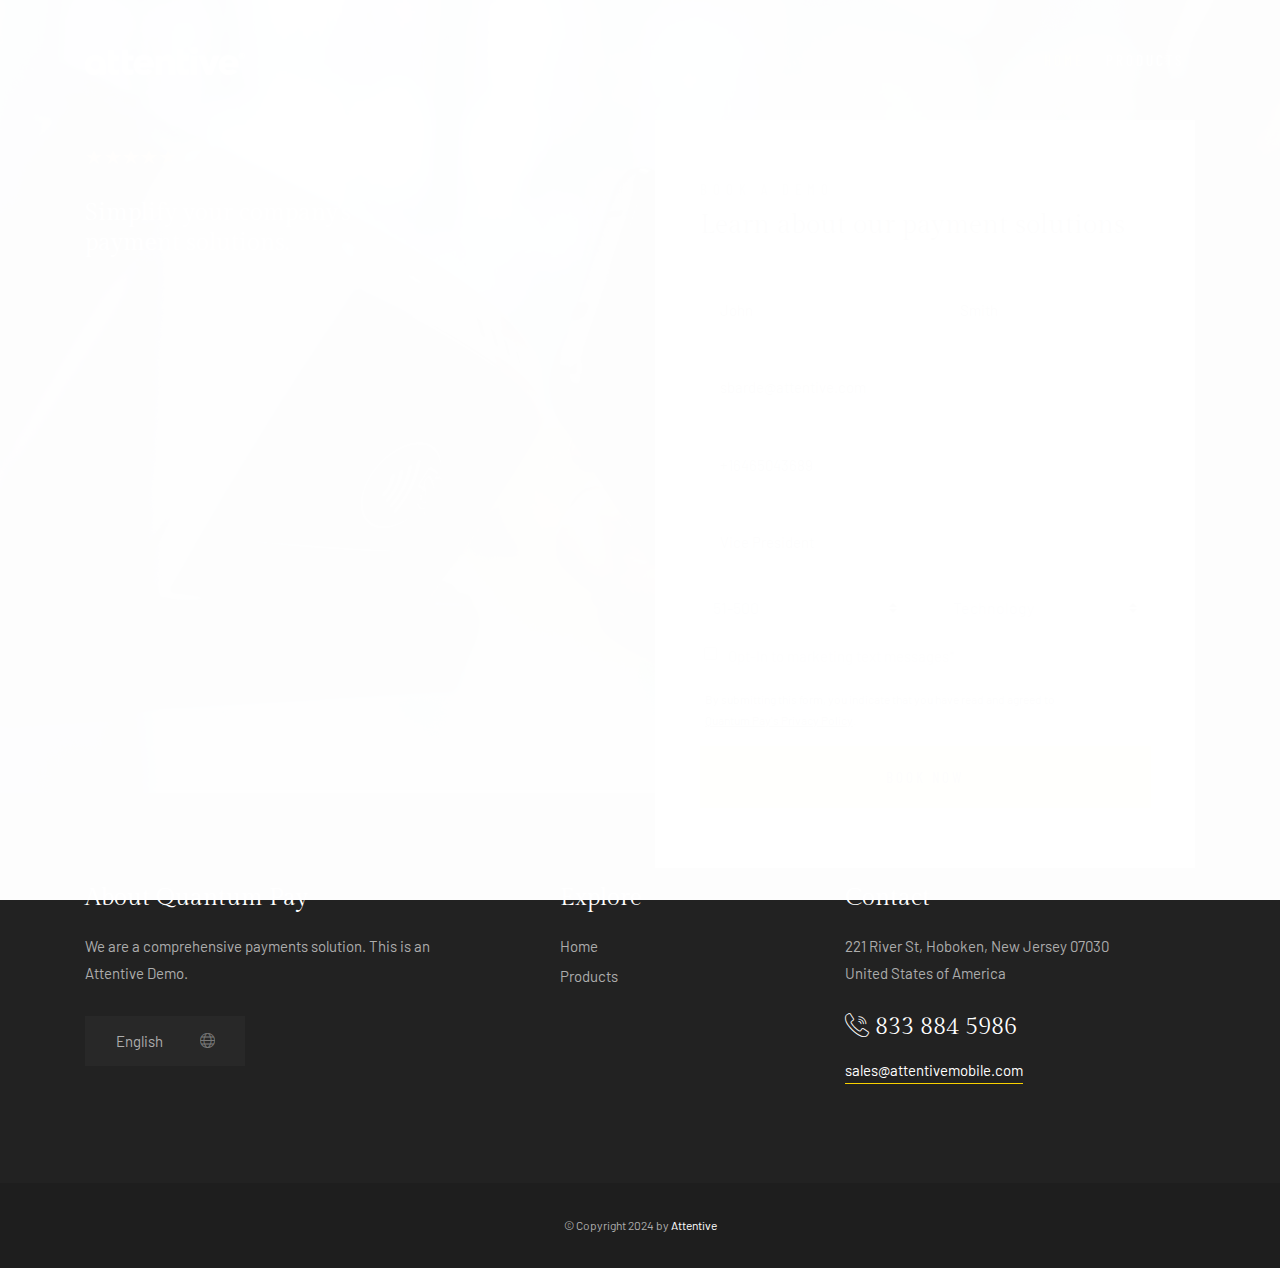
==== commit 54df1558: "Update index.html" ====
--- a/index.html
+++ b/index.html
@@ -85,7 +85,8 @@
                                             <div class="input1_wrapper">
                                                 <label>Last Name</label>
                                                 <div class="input1_inner text_input">
-                                                    <input id="lastName" type="text" class="text" placeholder="Last Name" required>
+                                                    <input id="lastName" type="text" class="text"
+                                                        placeholder="Last Name" required>
                                                 </div>
                                             </div>
                                         </div>
@@ -93,7 +94,8 @@
                                             <div class="input1_wrapper">
                                                 <label>Email Address</label>
                                                 <div class="input1_inner text_input">
-                                                    <input id="email" type="email" class="text" placeholder="Email Address" required>
+                                                    <input id="email" type="text" class="text"
+                                                        placeholder="Email Address" required>
                                                 </div>
                                             </div>
                                         </div>
@@ -101,11 +103,11 @@
                                             <div class="input1_wrapper">
                                                 <label>Phone Number</label>
                                                 <div class="input1_inner text_input">
-                                                    <input id="phone" type="tel" class="form-control" placeholder="Phone Number (e.g. +15550004567)" 
+                                                    <input id="phone" type="text" class="form-control" placeholder="Phone Number (e.g. +15550004567)" 
                                                            pattern="^\+\d{1,3}\d{6,14}$" required>
                                                 </div>                                                
                                             </div>
-                                        </div>                                        
+                                        </div>                                       
                                         <div class="col-md-12">
                                             <div class="input1_wrapper">
                                                 <label>Title</label>
@@ -129,7 +131,6 @@
                                                 </div>
                                             </div>
                                         </div>
-                                        
                                         <div class="col-md-6">
                                             <div class="input1_wrapper">
                                                 <label>Industry</label>
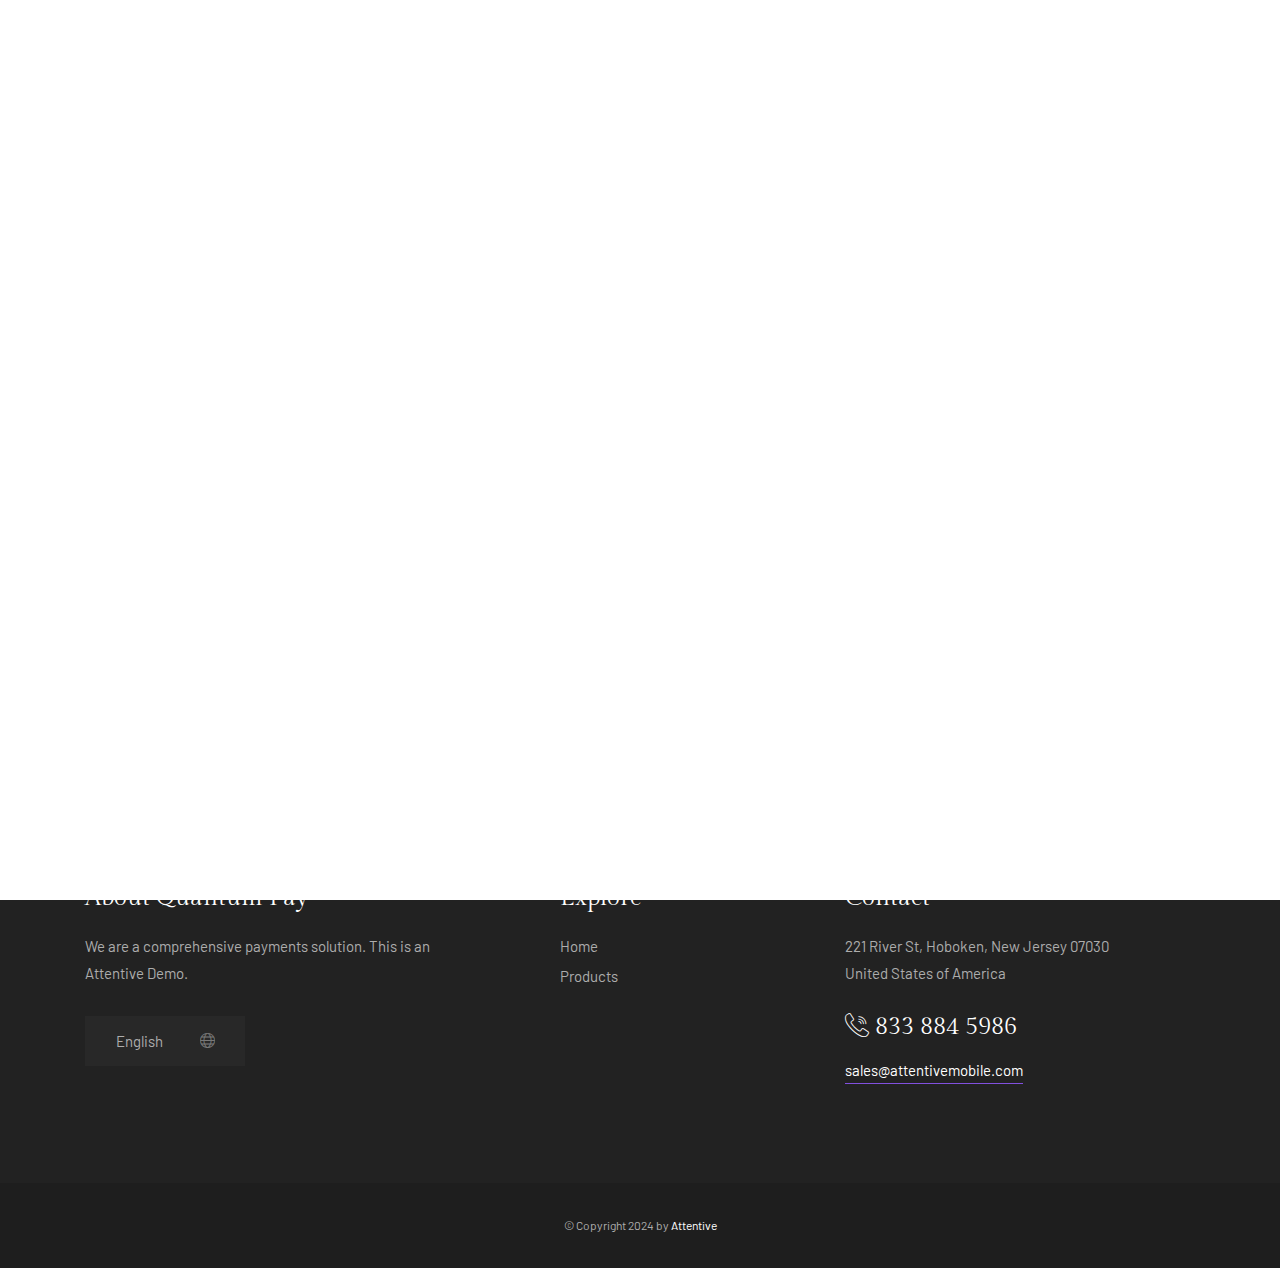
==== commit 747b21cd: "Adjust colors" ====
--- a/index.html
+++ b/index.html
@@ -169,8 +169,7 @@
                                         </p>                                        
                                         
                                         <div class="col-md-12">
-                                            <button id="purchase" type="submit" class="btn-form1-submit mt-15">Book
-                                                Now</button>
+                                            <button id="purchase" type="submit" class="btn-form1-submit mt-15" style="color: white;">Book Now</button>
                                         </div>
                                     </div>
                                 </form>
--- a/css/style.css
+++ b/css/style.css
@@ -107,7 +107,7 @@
 }
 b {
     font-weight: 400;
-    color: #F9D100;
+    color: #8250DF;
 }
 
 /* text field */
@@ -148,7 +148,7 @@
 input:focus,
 textarea:focus {
     border-bottom-width: 1px;
-    border-color: #F9D100;
+    border-color: #8250DF;
 }
 input[type="submit"],
 input[type="reset"],
@@ -192,7 +192,7 @@
     font-weight: 400;
     font-family: 'Gilda Display', serif;;
     text-transform: uppercase;
-    background: #F9D100;
+    background: #8250DF;
     color: #000;
     padding: 8px 24px;
     margin: 0;
@@ -203,7 +203,7 @@
 .alert-success {
     background: transparent;
     color: #666;
-    border: 1px solid #F9D100;
+    border: 1px solid #8250DF;
     border-radius: 0px;
 }
 
@@ -272,7 +272,7 @@
     line-height:1;
     margin-top: 22px;
     font-style:normal;
-    color: #F9D100;
+    color: #8250DF;
     font-weight: 400;
 }
 blockquote cite:before {
@@ -284,7 +284,7 @@
     height: 1px;
     border-top: 1px solid; 
     border-color:inherit;
-    color: #F9D100;
+    color: #8250DF;
 }
 
 
@@ -401,7 +401,7 @@
 color: #222;
 }
 .color-5 {
-color: #F9D100;
+color: #8250DF;
 }
 
 /* star - white  */
@@ -471,15 +471,15 @@
 /* ======= Selection style ======= */
 ::-webkit-selection {
     color: #fff;
-    background: #F9D100;
+    background: #8250DF;
 }
 ::-moz-selection {
     color: #fff;
-    background: #F9D100;
+    background: #8250DF;
 }
 ::selection {
     color: #fff;
-    background: #F9D100;
+    background: #8250DF;
 }
 
 
@@ -538,7 +538,7 @@
     top: -1px;
     left: -1px;
     border: 1px solid transparent;
-    border-top: 1px solid #F9D100;
+    border-top: 1px solid #8250DF;
     -webkit-border-radius: 50%;
     -moz-border-radius: 50%;
     -ms-border-radius: 50%;
@@ -580,8 +580,8 @@
 }
 .owl-theme .owl-dots .owl-dot.active span,
 .owl-theme .owl-dots .owl-dot:hover span {
-    background: #F9D100;
-    border: 1px solid #F9D100;
+    background: #8250DF;
+    border: 1px solid #8250DF;
 }
 
 
@@ -775,7 +775,7 @@
     padding: 0 0 120px 0;
 }
 .section-padding h6 {
-    color: #F9D100;
+    color: #8250DF;
     font-size: 20px;
     margin-bottom: 20px;
 }
@@ -790,7 +790,7 @@
     margin-bottom: 5px;
 }
 .section-subtitle span {
- color: #F9D100;
+ color: #8250DF;
 }
 .section-title {
     font-size: 45px;
@@ -820,7 +820,7 @@
     height: 90px;
 }
 .navbar .icon-bar {
-    color: #F9D100;
+    color: #8250DF;
 }
 .navbar .navbar-nav .nav-link {
     font-family: 'Barlow Condensed', sans-serif;
@@ -837,10 +837,10 @@
     color: #fff;
 }
 .navbar .navbar-nav .nav-link:hover {
-    color: #F9D100;
+    color: #8250DF;
 }
 .navbar .navbar-nav .active {
-    color: #F9D100 !important;
+    color: #8250DF !important;
 }
 .nav-scroll {
     background: #fff;
@@ -859,13 +859,13 @@
     box-shadow: 0px 5px 15px rgba(0, 0, 0, 0.05);
 }
 .nav-scroll .icon-bar {
-    color: #F9D100;
+    color: #8250DF;
 }
 .nav-scroll .navbar-nav .nav-link {
     color: #222;
 }
 .nav-scroll .navbar-nav .active {
-    color: #F9D100 !important;
+    color: #8250DF !important;
 }
 .nav-scroll .navbar-nav .logo {
     padding: 15px 0;
@@ -885,7 +885,7 @@
     display: block;
     width: 100%;
     position: relative;
-    color: #F9D100;
+    color: #8250DF;
     letter-spacing: 3px;
     margin-bottom: 0;
 }
@@ -916,7 +916,7 @@
     display: block;
     width: 100%;
     position: relative;
-    color: #F9D100;
+    color: #8250DF;
     letter-spacing: 3px;
     margin-bottom: 0;
 }
@@ -1030,7 +1030,7 @@
 .dropdown-menu .dropdown-item em,
 .sub-menu .dropdown-item em {
     font-size: 10px;
-    background-color: #F9D100;
+    background-color: #8250DF;
     padding: 3px 6px;
     color: #fff;
     border-radius: 0px;
@@ -1268,7 +1268,7 @@
 .owl-theme .owl-nav [class*=owl-]:hover {
     transform: scale(0.9);
     background: transparent;
-    border: 1px solid #F9D100;
+    border: 1px solid #8250DF;
     color: #fff;
 }
 @media screen and (max-width: 768px) {
@@ -1301,8 +1301,8 @@
     border-radius: 50%
 }
 .slider-fade .owl-dots .owl-dot.active {
-    border-color: #F9D100;
-    background: #F9D100;
+    border-color: #8250DF;
+    background: #8250DF;
 }
 
 
@@ -1340,7 +1340,7 @@
 .header div.reservation .call span {
        font-family: 'Gilda Display', serif;
     font-size: 24px;
-    color: #F9D100;
+    color: #8250DF;
     letter-spacing: 1px;
 } 
 
@@ -1361,7 +1361,7 @@
     transform: rotate(90deg);
 }
 .header div.reservation a .icon:hover {
-    border: 1px solid #F9D100;
+    border: 1px solid #8250DF;
 }
 @media screen and (max-width: 768px) {
     .header div.reservation {
@@ -1404,8 +1404,8 @@
 }
 .slider .owl-theme .owl-dots .owl-dot.active span,
 .slider .owl-theme .owl-dots .owl-dot:hover span {
-    background: #F9D100;
-    border: 1px solid #F9D100;
+    background: #8250DF;
+    border: 1px solid #8250DF;
 }
 /* bounce */
 .header .arrow {
@@ -1432,7 +1432,7 @@
 }
 
 .header .arrow i:hover {
-    border: 1px solid #F9D100;
+    border: 1px solid #8250DF;
 }
 .header .arrow i:hover:after {
     -webkit-transform: scale(1.2);
@@ -1569,7 +1569,7 @@
 .kenburns-section div.reservation .call span {
        font-family: 'Gilda Display', serif;
     font-size: 24px;
-    color: #F9D100;
+    color: #8250DF;
     letter-spacing: 1px;
 } 
 .kenburns-section div.reservation .icon {
@@ -1589,7 +1589,7 @@
     transform: rotate(90deg);
 }
 .kenburns-section div.reservation a .icon:hover {
-    border: 1px solid #F9D100;
+    border: 1px solid #8250DF;
 }
 
 /* bounce */
@@ -1617,7 +1617,7 @@
 }
 
 .kenburns-section .arrow i:hover {
-    border: 1px solid #F9D100;
+    border: 1px solid #8250DF;
 }
 .kenburns-section .arrow i:hover:after {
     -webkit-transform: scale(1.2);
@@ -1756,10 +1756,10 @@
         
 }
 .slider-grid-bg .grid-con:hover .subtitle {
-    color: #F9D100;
+    color: #8250DF;
 }
 .slider-grid-bg .grid-con-active .subtitle {
-    color: #F9D100;
+    color: #8250DF;
 }
 .slider-grid-bg .title {
     display: block;
@@ -1804,7 +1804,7 @@
 }
 
 .slider-grid-bg .arrow i:hover {
-    border: 1px solid #F9D100;
+    border: 1px solid #8250DF;
 }
 .slider-grid-bg .arrow i:hover:after {
     -webkit-transform: scale(1.2);
@@ -1898,7 +1898,7 @@
     margin-bottom: 10px;
 }
 .banner-header h5 a {
-    color: #F9D100;
+    color: #8250DF;
 }
 .banner-header p {
     font-size: 15px;
@@ -1906,7 +1906,7 @@
     color: #fff;
 }
 .banner-header p a {
-    color: #F9D100;
+    color: #8250DF;
 }
 /* author & date */
 .banner-header .author .avatar {
@@ -1933,7 +1933,7 @@
     margin-right: 20px
 }
 .banner-header .post .date-comment i {
-    color: #F9D100;
+    color: #8250DF;
     font-size: 18px;
     margin-right: 5px;
 }
@@ -2125,7 +2125,7 @@
 }
 .team .info .social a {
     font-size: 15px;
-    color: #F9D100;
+    color: #8250DF;
     margin: 0 5px;
 }
 .team .info .social a:hover {
@@ -2248,7 +2248,7 @@
     padding: 11px 30px;
 }
 .rooms1 .item .con .butn-light:hover {
-    border-color: #F9D100;
+    border-color: #8250DF;
 }
 /* line animation */
 .rooms1 .item .line {
@@ -2314,7 +2314,7 @@
 }
 .rooms1 .item .con .permalink a:hover,
 .rooms1 .item .con .permalink i:hover {
-color: #F9D100;
+color: #8250DF;
 }
 
 
@@ -2376,7 +2376,7 @@
 .rooms2 .caption h3,
 .rooms2 .caption h3 a {
     font-size: 24px;
-    color: #F9D100;
+    color: #8250DF;
     margin-bottom: 0px;
 }
 .rooms2 .caption h3 span {
@@ -2428,7 +2428,7 @@
     font-family: 'Barlow Condensed', sans-serif;
     font-size: 15px;
     background: transparent;
-    border: 1px solid #F9D100;
+    border: 1px solid #8250DF;
     text-transform: uppercase;
     letter-spacing: 3px;
     padding: 3px 12px;
@@ -2479,7 +2479,7 @@
 .link-btn i {
     margin-left: 3px;
     font-size: 15px;
-    color: #F9D100;
+    color: #8250DF;
 }
 .link-btn:before {
     content: '';
@@ -2488,7 +2488,7 @@
     bottom: 0;
     width: 0;
     height: 1px;
-    background-color: #F9D100;
+    background-color: #8250DF;
     -webkit-transition: all ease 0.4s;
     transition: all ease 0.4s
 }
@@ -2667,7 +2667,7 @@
 }
 .rooms3 .square2 h6 {
     position: relative;
-    color: #F9D100;
+    color: #8250DF;
     font-size: 15px;
     font-weight: 400;
     font-family: 'Barlow Condensed', sans-serif;
@@ -2689,7 +2689,7 @@
     color: #666;
 }
 .rooms3 .btn-line a:hover {
-    border-bottom: 1px solid #F9D100;
+    border-bottom: 1px solid #8250DF;
     color: #666;
 }
 .rooms3 .square-flip .square2 {
@@ -2796,7 +2796,7 @@
 }
 .page-list-icon span {
     font-size: 18px;
-    color: #F9D100;
+    color: #8250DF;
 }
 .page-list-text {
     margin-left: 15px;
@@ -2874,7 +2874,7 @@
 */
 .facilties .single-facility span {
   font-size: 45px;
-  color: #F9D100;
+  color: #8250DF;
   line-height: 1;
   margin-bottom: 20px;
   display: inline-block;
@@ -2920,7 +2920,7 @@
 }
 .room-facilities ul li i {
     margin-right: 10px;
-    color: #F9D100;
+    color: #8250DF;
     font-size: 20px;
 }
 
@@ -2958,7 +2958,7 @@
 .services .content .date h3 {
     font-size: 65px;
     font-weight: 500;
-    color: #F9D100;
+    color: #8250DF;
     margin-bottom: 0px;
 }
 .services .content .date h6 {
@@ -2985,7 +2985,7 @@
   font-weight: 400;
   letter-spacing: 2px;
   text-transform: uppercase;
-  color: #F9D100;
+  color: #8250DF;
   padding-left: 40px;
   position: relative;
 }
@@ -2993,7 +2993,7 @@
   content: '';
   width: 30px;
   height: 1px;
-  background: #F9D100;
+  background: #8250DF;
   position: absolute;
   top: 50%;
   left: 0px;
@@ -3010,7 +3010,7 @@
     margin-bottom: 5px;
 }
 .services .content .info .tags {
-  color: #F9D100;
+  color: #8250DF;
 }
 @media screen and (max-width: 991px) {
     .services .content .cont h4 {
@@ -3053,14 +3053,14 @@
     height: 40px;
     line-height: 30px;
     border-radius: 50%;
-    border: 1px solid #F9D100;
+    border: 1px solid #8250DF;
     opacity: 0;
     -webkit-transition: all .5s;
     transition: all .5s;
 }
 .restaurant-menu .owl-theme .owl-nav [class*=owl-]:hover {
     background: transparent;
-    color: #F9D100;
+    color: #8250DF;
 }
 .restaurant-menu .bg-img .owl-theme .owl-nav [class*=owl-] {
     color: #fff;
@@ -3093,11 +3093,11 @@
     position: relative;
     background: transparent;
     padding: 15px;
-    border: 1px solid #F9D100;
+    border: 1px solid #8250DF;
 }
 .restaurant-menu .tabs-icon .owl-item.actived .item .icon,
 .restaurant-menu .tabs-icon .item.active .icon {
-    color: #F9D100;
+    color: #8250DF;
 }
 .restaurant-menu .restaurant-menu-content .cont {
     display: none;
@@ -3107,10 +3107,10 @@
 }
 .restaurant-menu .restaurant-menu-content .cont h5 {
     font-size: 20px;
-    color: #F9D100;
+    color: #8250DF;
     margin-bottom: 10px;
     text-align: left;
-    border-bottom: 1px dashed #F9D100;
+    border-bottom: 1px dashed #8250DF;
     line-height: 2em;
 }
 .restaurant-menu .restaurant-menu-content .cont p {
@@ -3298,10 +3298,10 @@
     z-index: 0;
 }
 .play-button.color {
-    color: #F9D100;
+    color: #8250DF;
 }
 .play-button.color .circle-fill circle {
-    fill: #F9D100;
+    fill: #8250DF;
 }
 
 
@@ -3322,7 +3322,7 @@
     transform: scale(0);
 }
 .video-wrapper .vid .vid-butn .icon {
-    color: #F9D100;
+    color: #8250DF;
     width: 100px;
     height: 100px;
     border: 1px solid rgba(255, 255, 255, 0.2);
@@ -3390,7 +3390,7 @@
 .video-gallery-polygon:hover {
     background: #fff;
     border: 1px solid #fff;
-    color: #F9D100;
+    color: #8250DF;
 }
 /* testimonials style */
 .testimonials-box {
@@ -3554,8 +3554,8 @@
     margin-bottom: 15px;
 }
 .ui-datepicker .ui-datepicker-header {
-    background: #F9D100;
-    border: #F9D100;
+    background: #8250DF;
+    border: #8250DF;
     color: #fff;
 }
 .ui-datepicker {
@@ -3579,8 +3579,8 @@
 .ui-state-focus,
 .ui-widget-content .ui-state-focus,
 .ui-widget-header .ui-state-focus {
-    border: 1px solid #F9D100;
-    background: #F9D100;
+    border: 1px solid #8250DF;
+    background: #8250DF;
     font-weight: normal;
     color: #fff;
 }
@@ -3608,7 +3608,7 @@
     border: none;
     margin: 0;
     width: 100%;
-    background: #F9D100;
+    background: #8250DF;
     color: #000;
     font-family: 'Barlow Condensed', sans-serif;
     font-size: 15px;
@@ -3650,7 +3650,7 @@
     content: "\e6b6";
     font-family: "themify";
     font-size: 15px;
-    color: #F9D100;
+    color: #8250DF;
     line-height: 1;
 }
 .input1_inner input {
@@ -3695,7 +3695,7 @@
     content: "\e64b";
     font-family: "themify";
     font-size: 10px;
-    color: #F9D100;
+    color: #8250DF;
     font-weight: normal;
     line-height: 15px;
 }
@@ -3737,10 +3737,10 @@
     border: none;
 }
 .select2-container--open .select2-dropdown--above {
-    border-bottom: 2px solid #F9D100;
+    border-bottom: 2px solid #8250DF;
 }
 .select2-container--open .select2-dropdown--below {
-    border-top: 2px solid #F9D100;
+    border-top: 2px solid #8250DF;
 }
 .select2-results__option {
     padding: 10px 30px;
@@ -3758,11 +3758,11 @@
     padding-left: 0;
 }
 .select2-container--default .select2-results__option[aria-selected=true] {
-    background: #F9D100;
+    background: #8250DF;
     color: #fff;
 }
 .select2-container--default .select2-results__option--highlighted[aria-selected] {
-    background: #F9D100;
+    background: #8250DF;
     color: #fff;
 }
 /* responsive */
@@ -3885,7 +3885,7 @@
  font-family: 'Gilda Display', serif;
   font-size: 40px;
   margin-bottom: 20px;
-    color: #F9D100;
+    color: #8250DF;
 }
 .pricing-card .amount span {
     font-family: 'Barlow', sans-serif;
@@ -3912,7 +3912,7 @@
     left: 0;
     transform: translateY(-50%);
     font-size: 15px;
-    color: #F9D100;
+    color: #8250DF;
 }
 .pricing-card .list li i.unavailable {
   color: #666;
@@ -4006,14 +4006,14 @@
 .position-icon {
     font-size: 15px;
     line-height: 1;
-    color: #F9D100;
+    color: #8250DF;
 }
 .position-icon i {
     display: inline-block
 }
 /* hover */
 .position:hover {
-    background-color: #F9D100;
+    background-color: #8250DF;
 }
 .position:hover .position-title,
 .position:hover .position-title span,
@@ -4094,7 +4094,7 @@
     font-family: 'Gilda Display', serif;;
 }
 .accordion-box .block .acc-btn .count {
-  color: #F9D100;
+  color: #8250DF;
   padding-right: 3px;
 }
 .accordion-box .block .acc-btn:before {
@@ -4104,7 +4104,7 @@
     height: 30px;
     font-size: 14px;
     font-weight: normal;
-    color: #F9D100;
+    color: #8250DF;
     line-height: 30px;
     content: "\e61a";
     font-family: "Themify";
@@ -4112,7 +4112,7 @@
 }
 .accordion-box .block .acc-btn.active {
   background-color: #fff;
-    color: #F9D100;
+    color: #8250DF;
 }
 .accordion-box .block .acc-btn.active:before {
   color: "Themify";
@@ -4235,7 +4235,7 @@
 }
 .news .item .con h5:hover,
 .news .item .con h5 a:hover {
-    color: #F9D100;
+    color: #8250DF;
 }
 .news .item .con p {
     color: #fff;
@@ -4309,7 +4309,7 @@
     font-weight: 400;
 	font-size: 12px;
     letter-spacing: 3px;
-    color: #F9D100;
+    color: #8250DF;
     font-family: 'Barlow', sans-serif;
     text-transform: uppercase;
 	margin-bottom: 5px;
@@ -4321,7 +4321,7 @@
     color: #222;
 }
 .news2 .post-cont h5 a:hover {
-    color: #F9D100;
+    color: #8250DF;
 }
 .news2 .post-cont .date {
     font-family: 'Barlow', sans-serif;
@@ -4333,7 +4333,7 @@
 	margin-bottom: 5px;
 }
 .news2 .post-cont .date a {
-    color: #F9D100;
+    color: #8250DF;
 }
 .news2 .post-cont i {
     color: #ccc;
@@ -4361,10 +4361,10 @@
     color: #666;
 }
 .news2-sidebar .widget ul li a.active {
-    color: #F9D100;
+    color: #8250DF;
 }
 .news2-sidebar .widget ul li a:hover {
-    color: #F9D100;
+    color: #8250DF;
 }
 .news2-sidebar .widget ul li:last-child {
     margin-bottom: 0;
@@ -4431,7 +4431,7 @@
 }
 .news2-sidebar ul.tags li:hover,
 .news2-sidebar ul.tags li a:hover {
-    background-color: #F9D100;
+    background-color: #8250DF;
     color: #fff;
 }
 /* pagination */
@@ -4465,13 +4465,13 @@
     opacity: 1;
     text-decoration: none;
     background: transparent;
-    border: 1px solid #F9D100;
-    color: #F9D100;
+    border: 1px solid #8250DF;
+    color: #8250DF;
 }
 .news-pagination-wrap li a.active {
     background-color: transparent;
-    border: 1px solid #F9D100;
-    color: #F9D100;
+    border: 1px solid #8250DF;
+    color: #8250DF;
 }
 @media screen and (max-width: 768px) {
     .news-pagination-wrap {
@@ -4523,7 +4523,7 @@
 }
 .post-repay {
     font-size: 14px;
-    color: #F9D100;
+    color: #8250DF;
     margin: 0;
     font-weight: 400;
 }
@@ -4550,7 +4550,7 @@
     font-weight: 400;
     font-family: 'Barlow Condensed', sans-serif;
     text-transform: uppercase;
-    background: #F9D100;
+    background: #8250DF;
     color: #fff;
     padding: 13px 22px;
     margin: 0;
@@ -4698,7 +4698,7 @@
     width: 100%;
     padding: 11px 50px 11px 11px;
     background-color: transparent;
-    border: 1px solid #F9D100;
+    border: 1px solid #8250DF;
     border-radius: 0px;
     color: #fff;
     margin-bottom: 15px;
@@ -4708,7 +4708,7 @@
     color: #fff;
 }
 .comming form button {
-    background-color: #F9D100;
+    background-color: #8250DF;
     padding: 6px 20px;
     border-radius: 0px;
     color: #fff;
@@ -4742,7 +4742,7 @@
 	letter-spacing: 3px;
 }
 .go-back a:hover {
-	color: #F9D100;
+	color: #8250DF;
 }
 .go-back a span{
 	transition: all .5s;
@@ -4867,7 +4867,7 @@
 }
 .footer-about-social-list a:hover {
   background-color: transparent;
-  color: #F9D100;
+  color: #8250DF;
 }
 .footer-explore-list li + li {
   margin-top: 3px;
@@ -4882,7 +4882,7 @@
 }
 .footer-explore-list li a:hover {
   padding-left: 15px;
-  color: #F9D100);
+  color: #8250DF);
 }
 .footer-explore-list li a:before {
   position: absolute;
@@ -4892,7 +4892,7 @@
   width: 6px;
   height: 6px;
   content: "";
-  background-color: #F9D100;
+  background-color: #8250DF;
   -webkit-transform: translateY(-50%);
           transform: translateY(-50%);
   opacity: 0;
@@ -4949,13 +4949,13 @@
   left: 0;
   right: 0;
   height: 1px;
-  background-color: #F9D100;
+  background-color: #8250DF;
   content: "";
   -webkit-transition: all 500ms ease;
   transition: all 500ms ease;
 }
 .footer-contact-mail:hover:before {
-  background-color: #F9D100;
+  background-color: #8250DF;
 }
 
 
@@ -5021,7 +5021,7 @@
   transition: all 500ms ease;
 }
 .footer-bottom-copy-right a:hover {
-  color: #F9D100;
+  color: #8250DF;
 }
 
 
@@ -5091,10 +5091,10 @@
     box-shadow: inset 0 0 0 1px rgba(0, 0, 0, 0.2);
 }
 .progress-wrap::after {
-    color: #F9D100;
+    color: #8250DF;
 }
 .progress-wrap svg.progress-circle path {
-    stroke: #F9D100;
+    stroke: #8250DF;
 }
 
 
@@ -5266,7 +5266,7 @@
         color: #222 !important;
     }
     .nav-scroll .navbar-collapse .active {
-        color: #F9D100 !important;
+        color: #8250DF !important;
     }
     .dropdown-menu {
         opacity: 1;
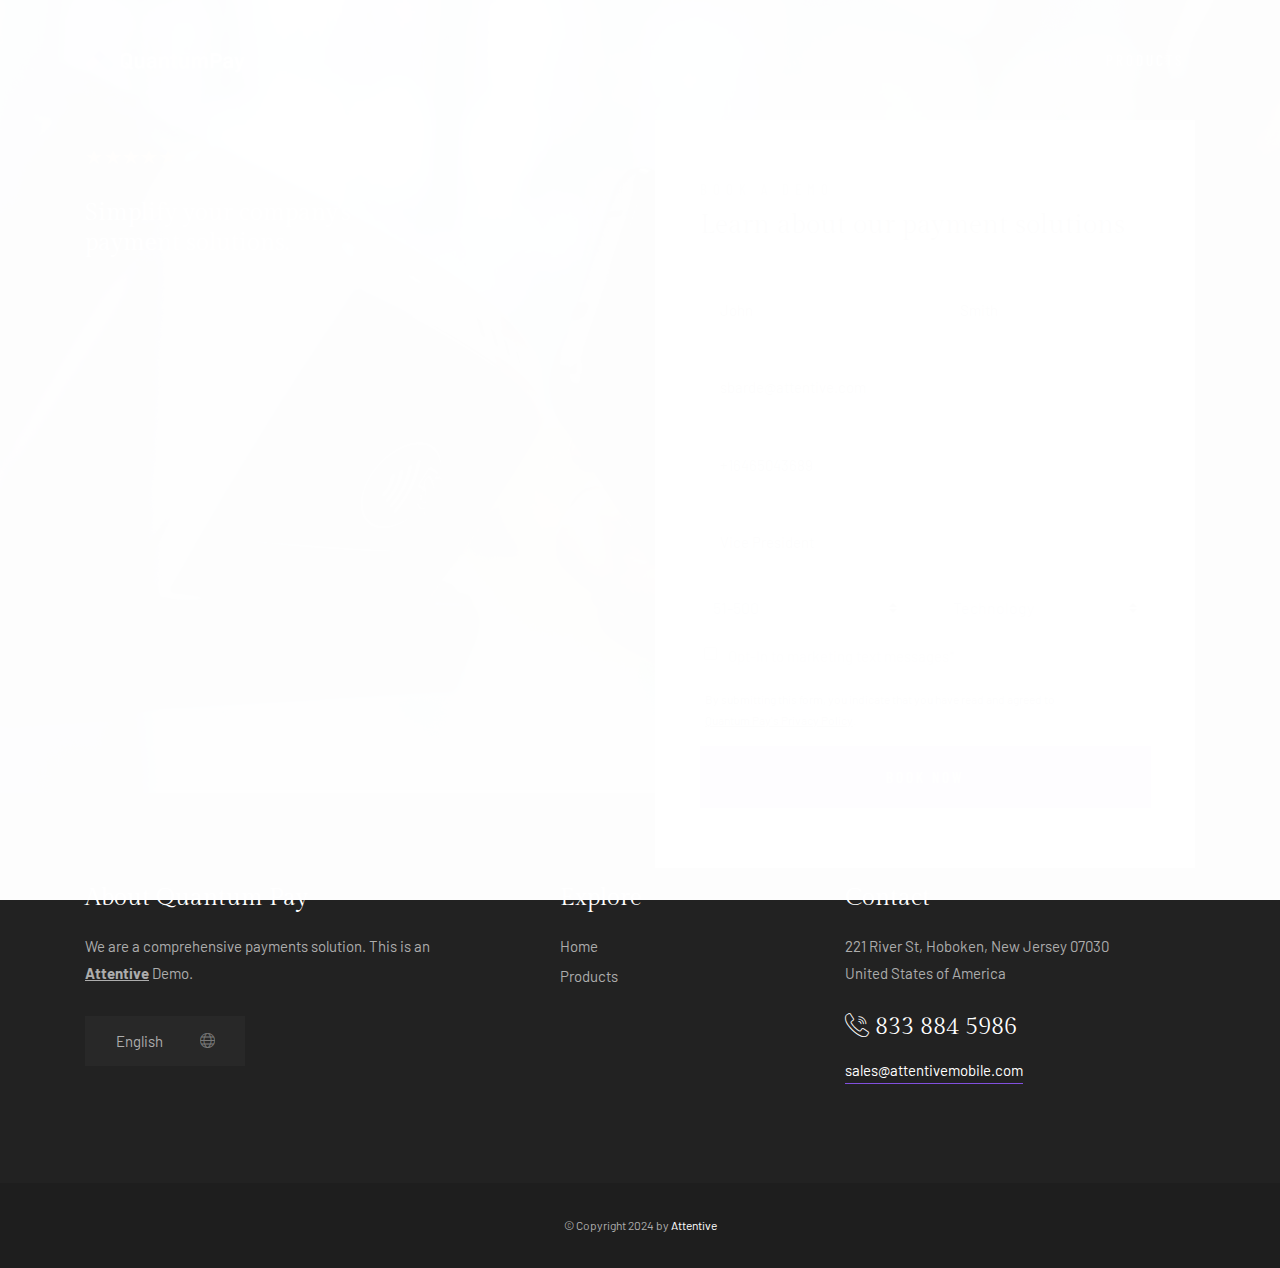
==== commit 40af9246: "Update Attentive link" ====
--- a/index.html
+++ b/index.html
@@ -188,8 +188,7 @@
                     <div class="col-md-4">
                         <div class="footer-column footer-about">
                             <h3 class="footer-title">About Quantum Pay</h3>
-                            <p class="footer-about-text">We are a comprehensive payments solution. This is an Attentive Demo. </p>
-
+                            <p class="footer-about-text">We are a comprehensive payments solution. This is an <a href="https://www.attentive.com/" style="text-decoration: underline; font-weight: bold;">Attentive</a> Demo.</p>
                             <div class="footer-language"> <i class="lni ti-world"></i>
                                 <select onchange="location = this.value;">
                                     <option value="#0">English</option>
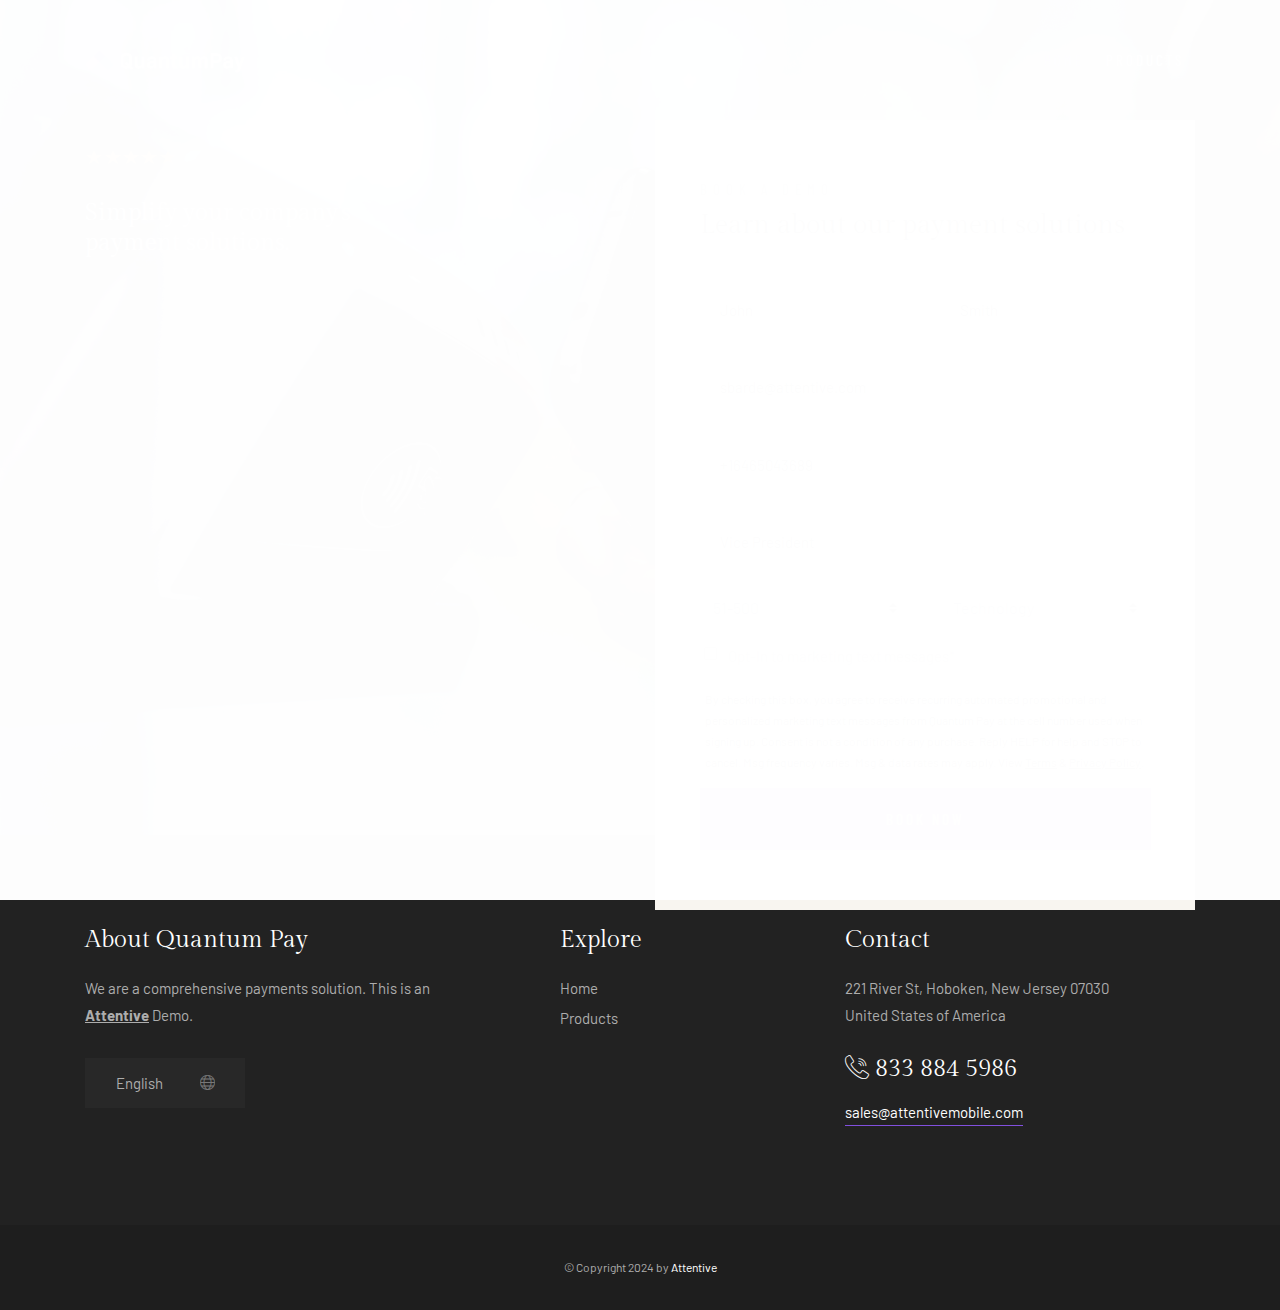
==== commit 4173aa38: "Edits" ====
--- a/index.html
+++ b/index.html
@@ -71,7 +71,7 @@
                                 <h4>Learn about our payment solutions </h4>
                             </div>
                             <div class="booking-inner clearfix">
-                                <form action="index.html" class="form1 clearfix">
+                                <form id="bookingForm" class="form1 clearfix">
                                     <div class="row">
                                         <div class="col-md-6">
                                             <div class="input1_wrapper">
@@ -163,16 +163,17 @@
                                                 <h12>Opt-In to marketing text messages*</h6>
                                             </div>
                                         </div>
-                                        <p class="footer-bottom-copy-right" style="color: black; margin-top: 20px; text-indent: 20px;">
-                                            By submitting this form, you indicate that you have read and agreed to
-                                            <a href="https://www.attentive.com/legal/privacy" style="color: black; text-decoration: underline;">Quantum Pay's Privacy Policy</a>.
-                                        </p>                                        
-                                        
+                                        <p class="footer-bottom-copy-right" style="color: black; margin-top: 20px; margin-left: 20px; margin-right: 20px;">
+                                            By checking this box, you agree to receive recurring automated promotional and personalized marketing text messages from Quantum Pay at the cell number used when signing up. Consent is not a condition of any purchase. Reply HELP for help and STOP to cancel. Msg frequency varies. Msg & data rates may apply. View <a href="https://www.attentive.com/legal/terms" style="color: black; text-decoration: underline;">Terms</a> & <a href="{Privacy_Policy_Hyperlink}" style="color: black; text-decoration: underline;">Privacy Policy</a>.
+                                        </p>                                                                                                             
                                         <div class="col-md-12">
                                             <button id="purchase" type="submit" class="btn-form1-submit mt-15" style="color: white;">Book Now</button>
-                                        </div>
+                                        </div>                                       
                                     </div>
                                 </form>
+                                <div id="thankYouMessage" style="display: none; font-family:Georgia, 'Times New Roman', Times, serif; font-size:  20px; color: black; margin-left: 20px;">
+                                    Thank you for submitting! We will be in touch shortly.
+                                </div> 
                             </div>
                         </div>
                     </div>
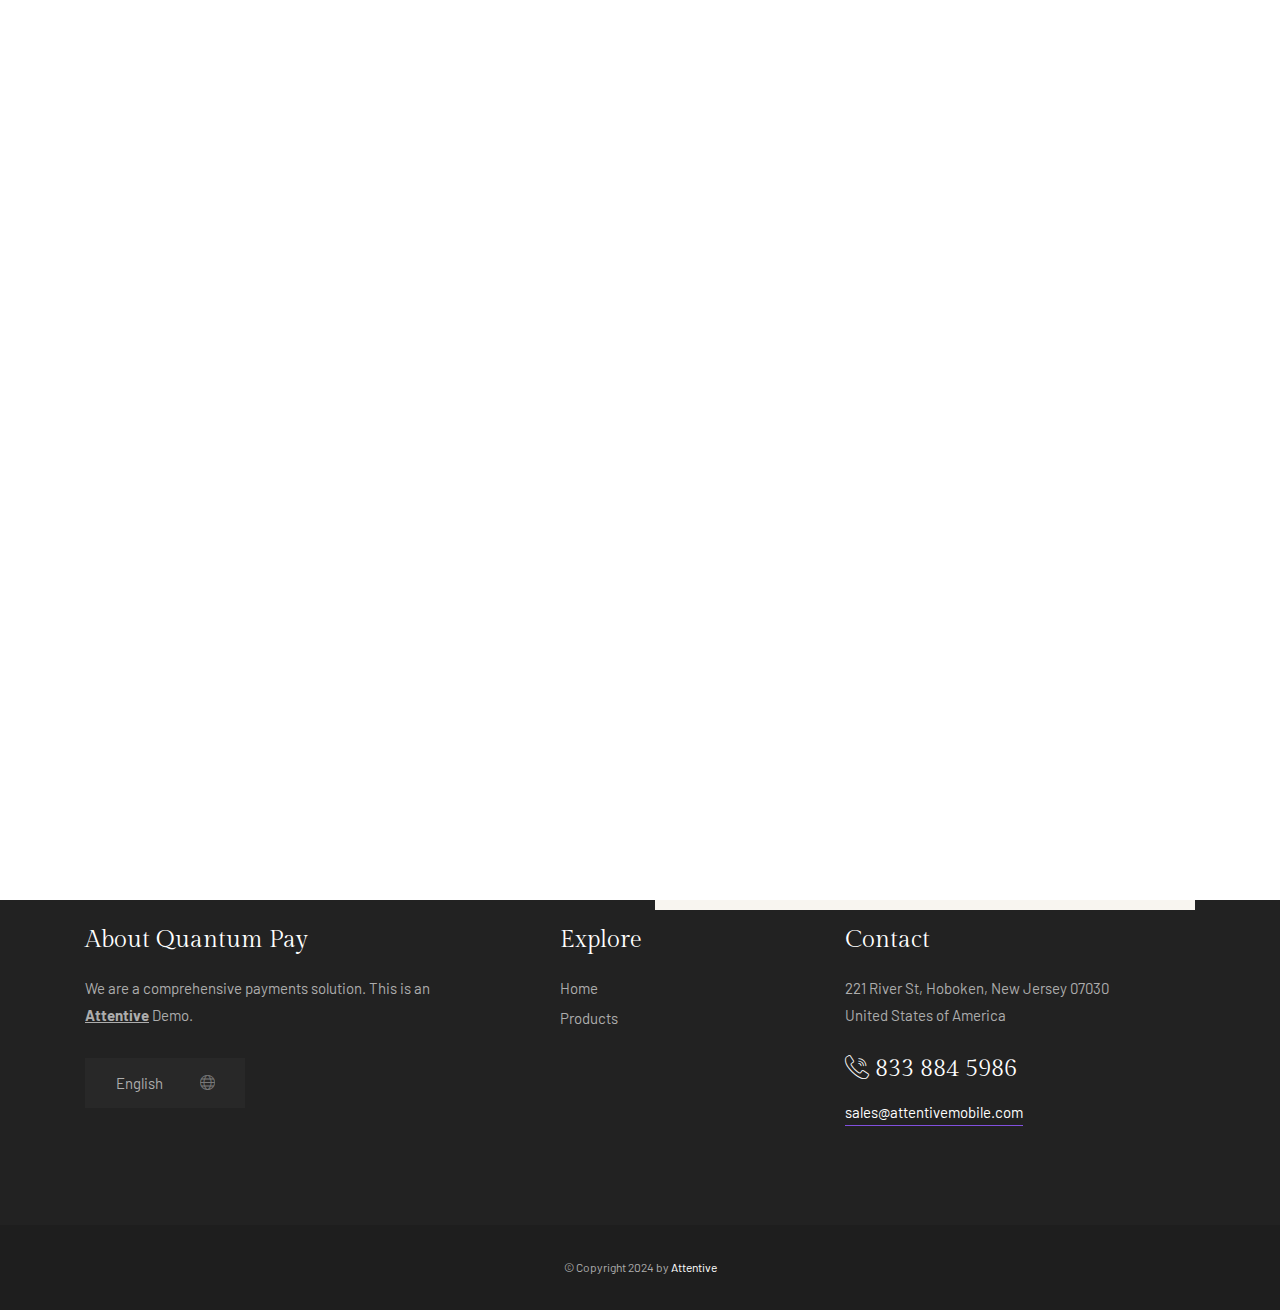
==== commit 3ff47671: "Nav bar updates" ====
--- a/index.html
+++ b/index.html
@@ -44,8 +44,8 @@
             <!-- Navbar links -->
             <div class="collapse navbar-collapse" id="navbarSupportedContent">
                 <ul class="navbar-nav ml-auto">
-                    <li class="nav-item"><a class="nav-link active" href="index.html">Home</a></li>
-                    <li class="nav-item"><a class="nav-link" href="products.html">Products</a></li>
+                    <li class="nav-item"><a class="nav-link active" href="index.html" style="color: white; text-decoration: underline;">Home</a></li>
+                    <li class="nav-item"><a class="nav-link" href="products.html" style="color: white;">Products</a></li>
                 </ul>
             </div>
         </div>
--- a/css/style.css
+++ b/css/style.css
@@ -840,7 +840,7 @@
     color: #8250DF;
 }
 .navbar .navbar-nav .active {
-    color: #8250DF !important;
+    color: #ffffff !important;
 }
 .nav-scroll {
     background: #fff;
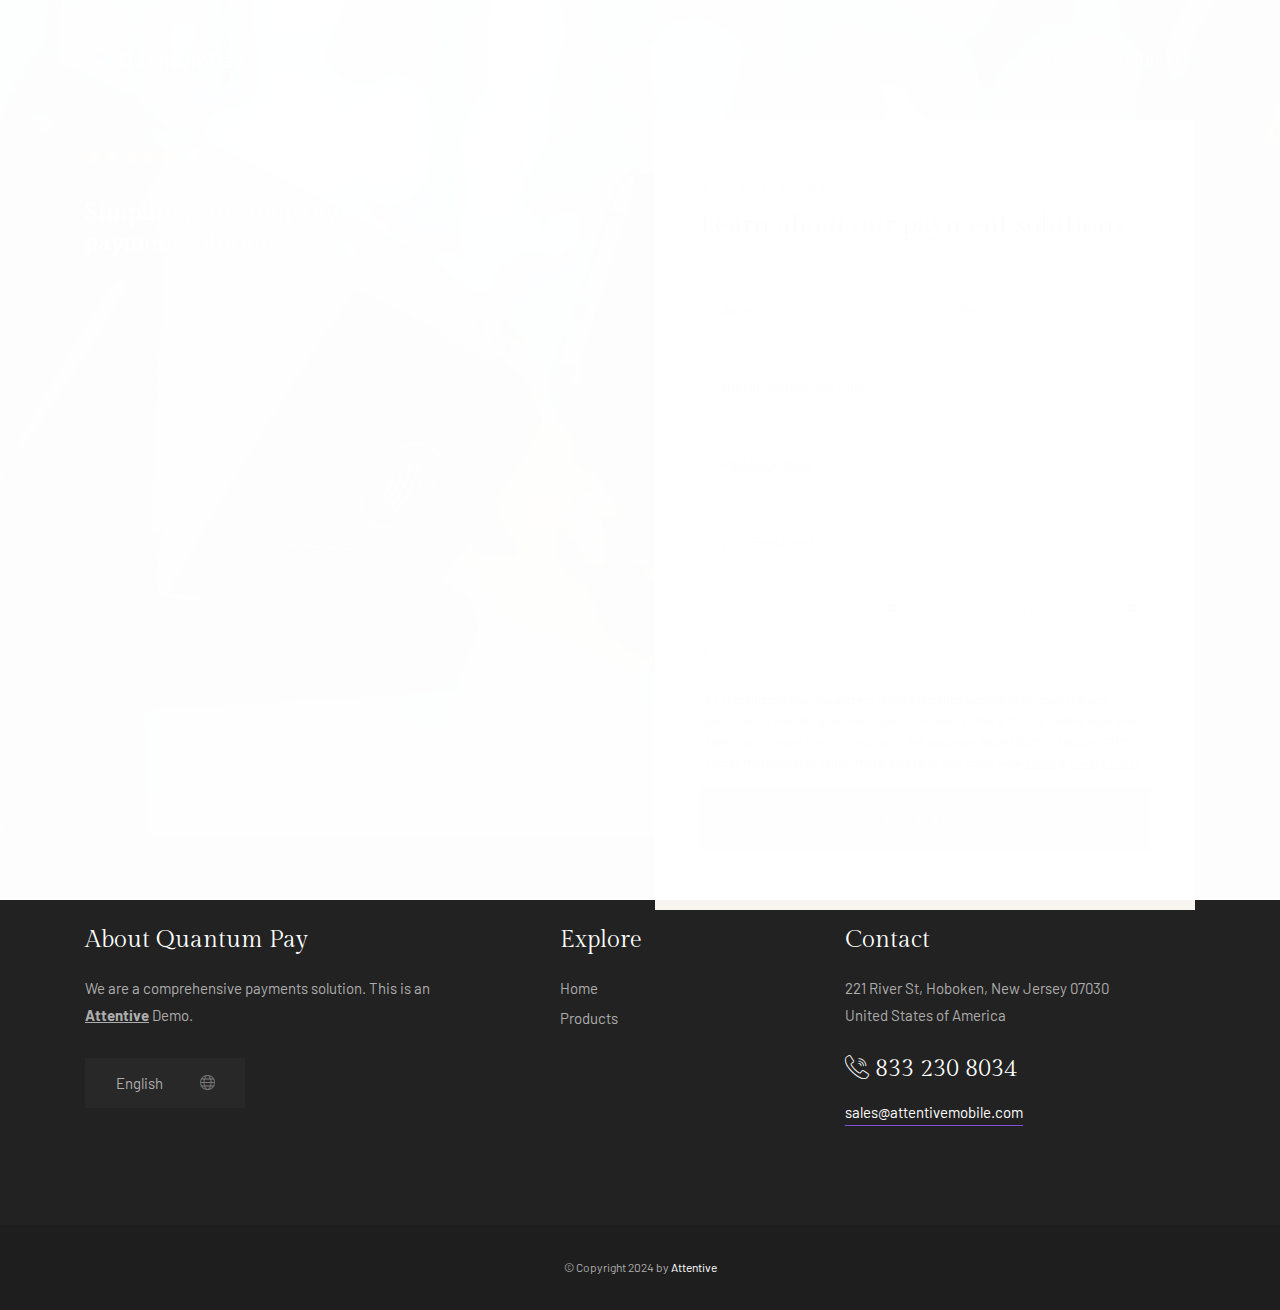
==== commit b12d5aeb: "Update number" ====
--- a/index.html
+++ b/index.html
@@ -212,7 +212,7 @@
                             <p class="footer-contact-text">221 River St, Hoboken, New Jersey 07030<br>United States of America
                             </p>
                             <div class="footer-contact-info">
-                                <p class="footer-contact-phone"><span class="flaticon-call"></span> 833 884 5986</p>
+                                <p class="footer-contact-phone"><span class="flaticon-call"></span> 833 230 8034</p>
                                 <p class="footer-contact-mail">sales@attentivemobile.com</p>
                             </div>
                         </div>
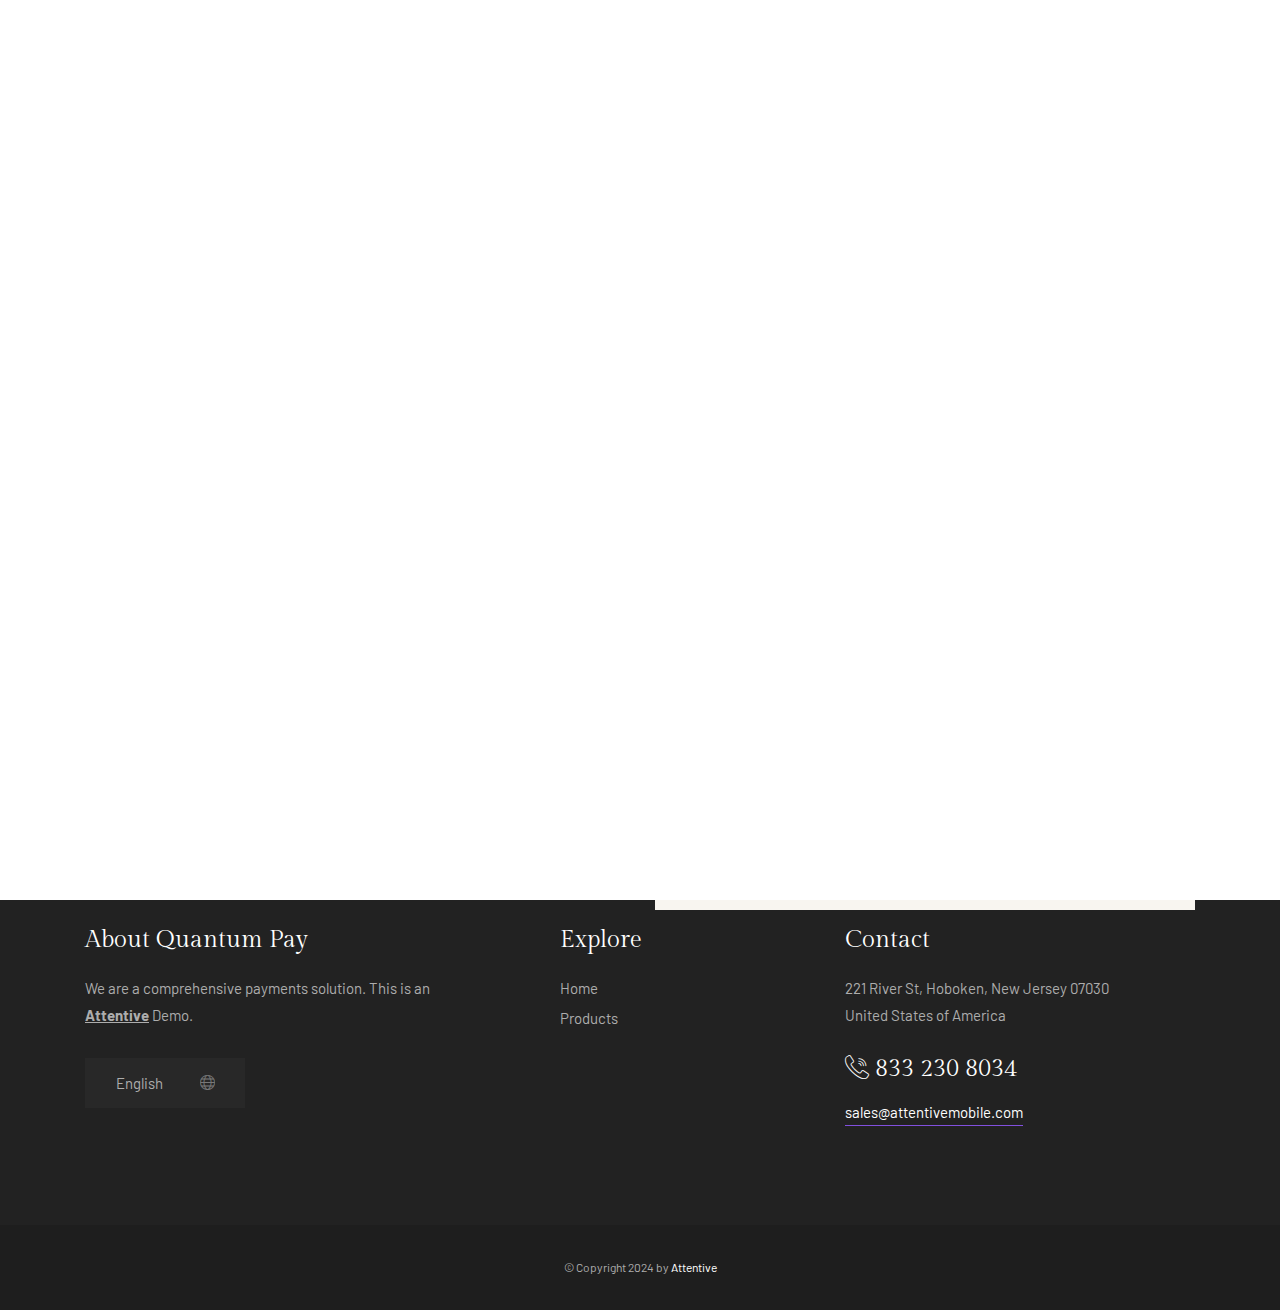
==== commit 28028916: "Update colors" ====
--- a/index.html
+++ b/index.html
@@ -44,8 +44,8 @@
             <!-- Navbar links -->
             <div class="collapse navbar-collapse" id="navbarSupportedContent">
                 <ul class="navbar-nav ml-auto">
-                    <li class="nav-item"><a class="nav-link active" href="index.html" style="color: white; text-decoration: underline;">Home</a></li>
-                    <li class="nav-item"><a class="nav-link" href="products.html" style="color: white;">Products</a></li>
+                    <li class="nav-item"><a class="nav-link active" href="index.html" style="text-decoration: underline;">Home</a></li>
+                    <li class="nav-item"><a class="nav-link" href="products.html">Products</a></li>
                 </ul>
             </div>
         </div>
--- a/css/style.css
+++ b/css/style.css
@@ -840,7 +840,7 @@
     color: #8250DF;
 }
 .navbar .navbar-nav .active {
-    color: #ffffff !important;
+    color: #8250DF !important;
 }
 .nav-scroll {
     background: #fff;
